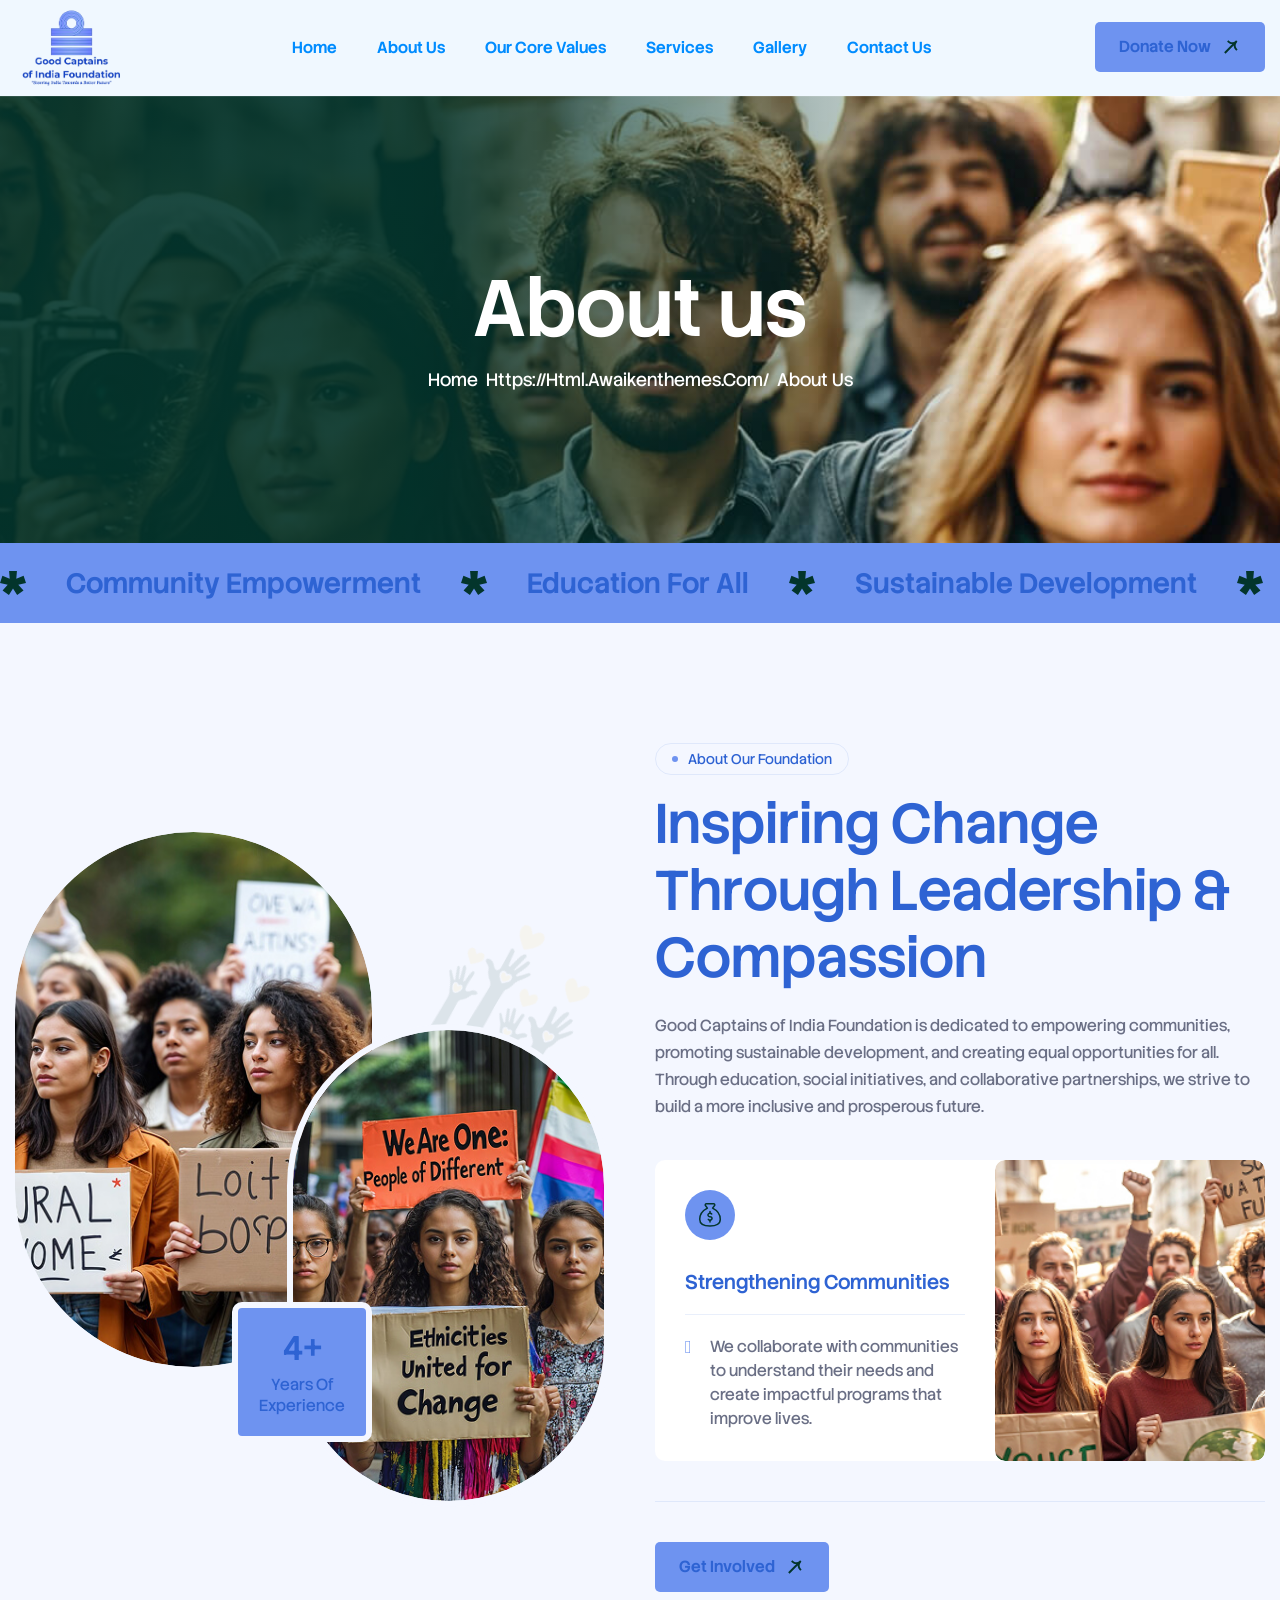
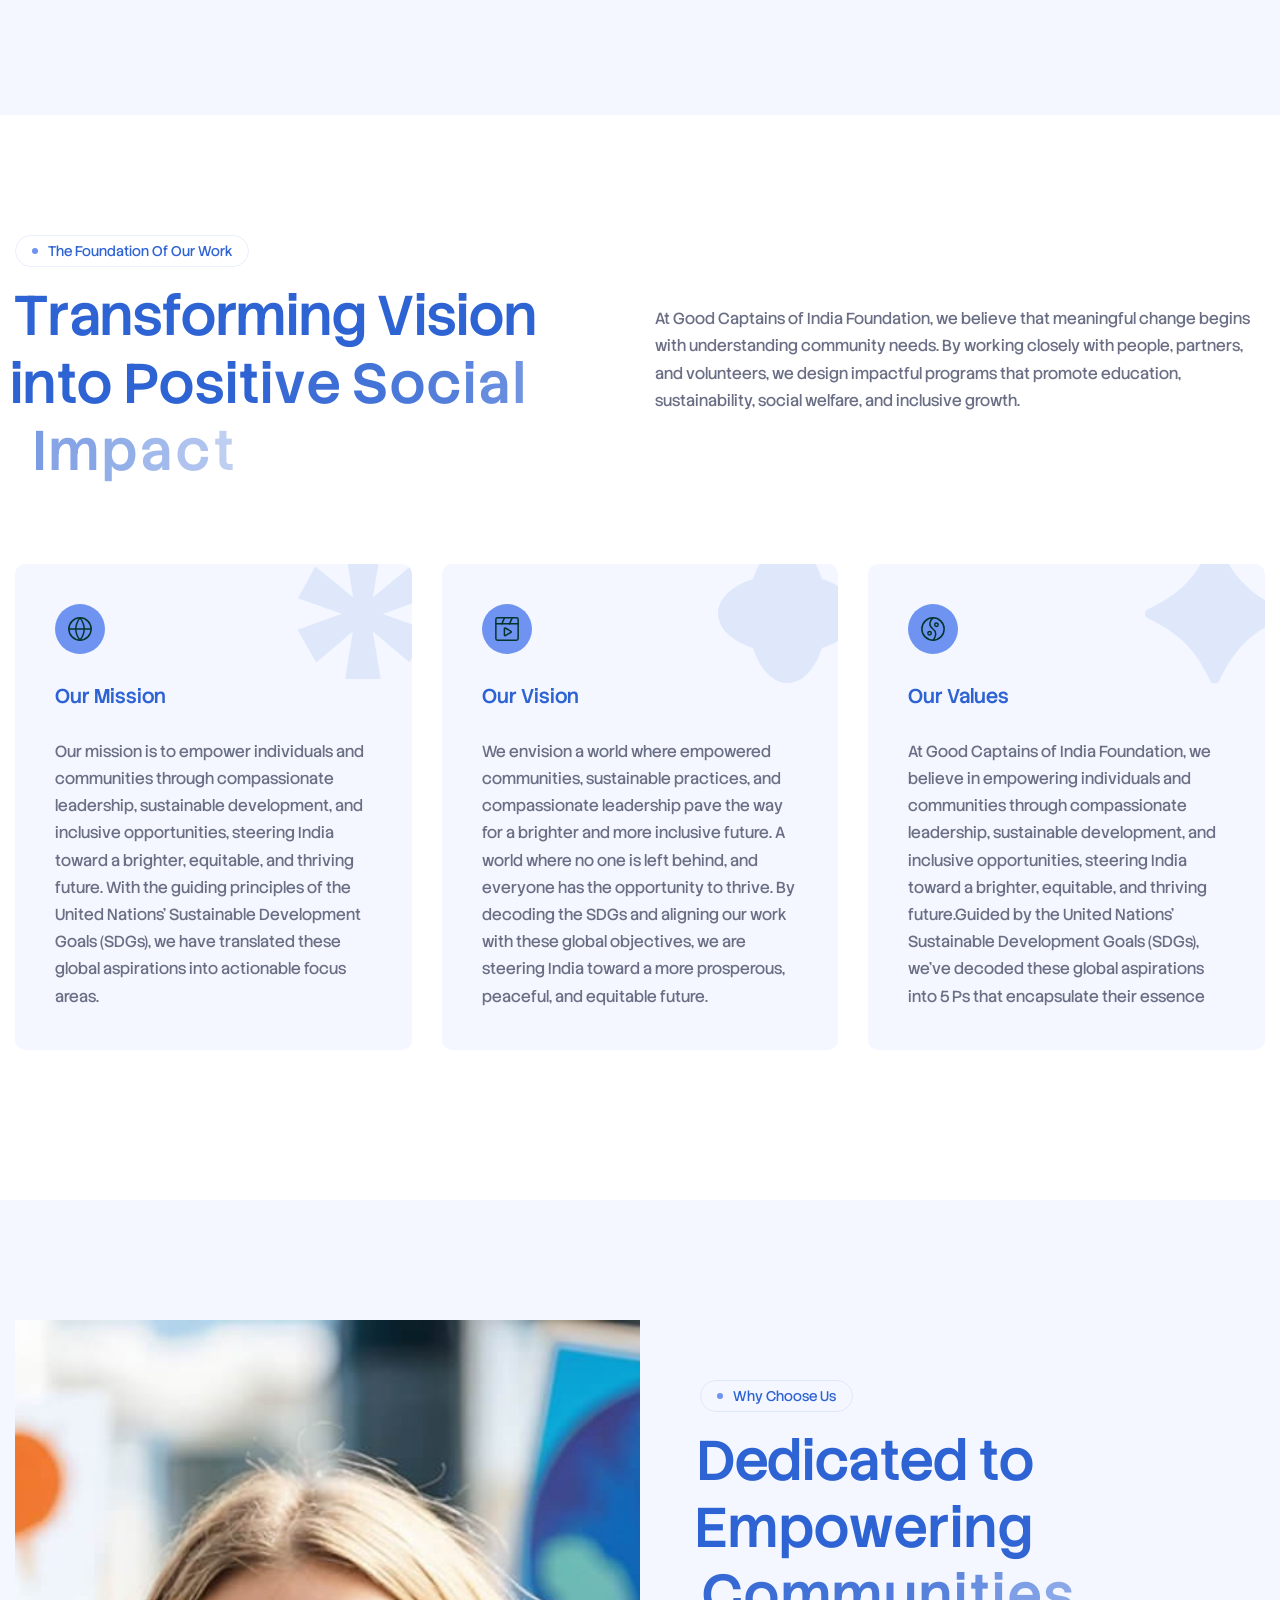
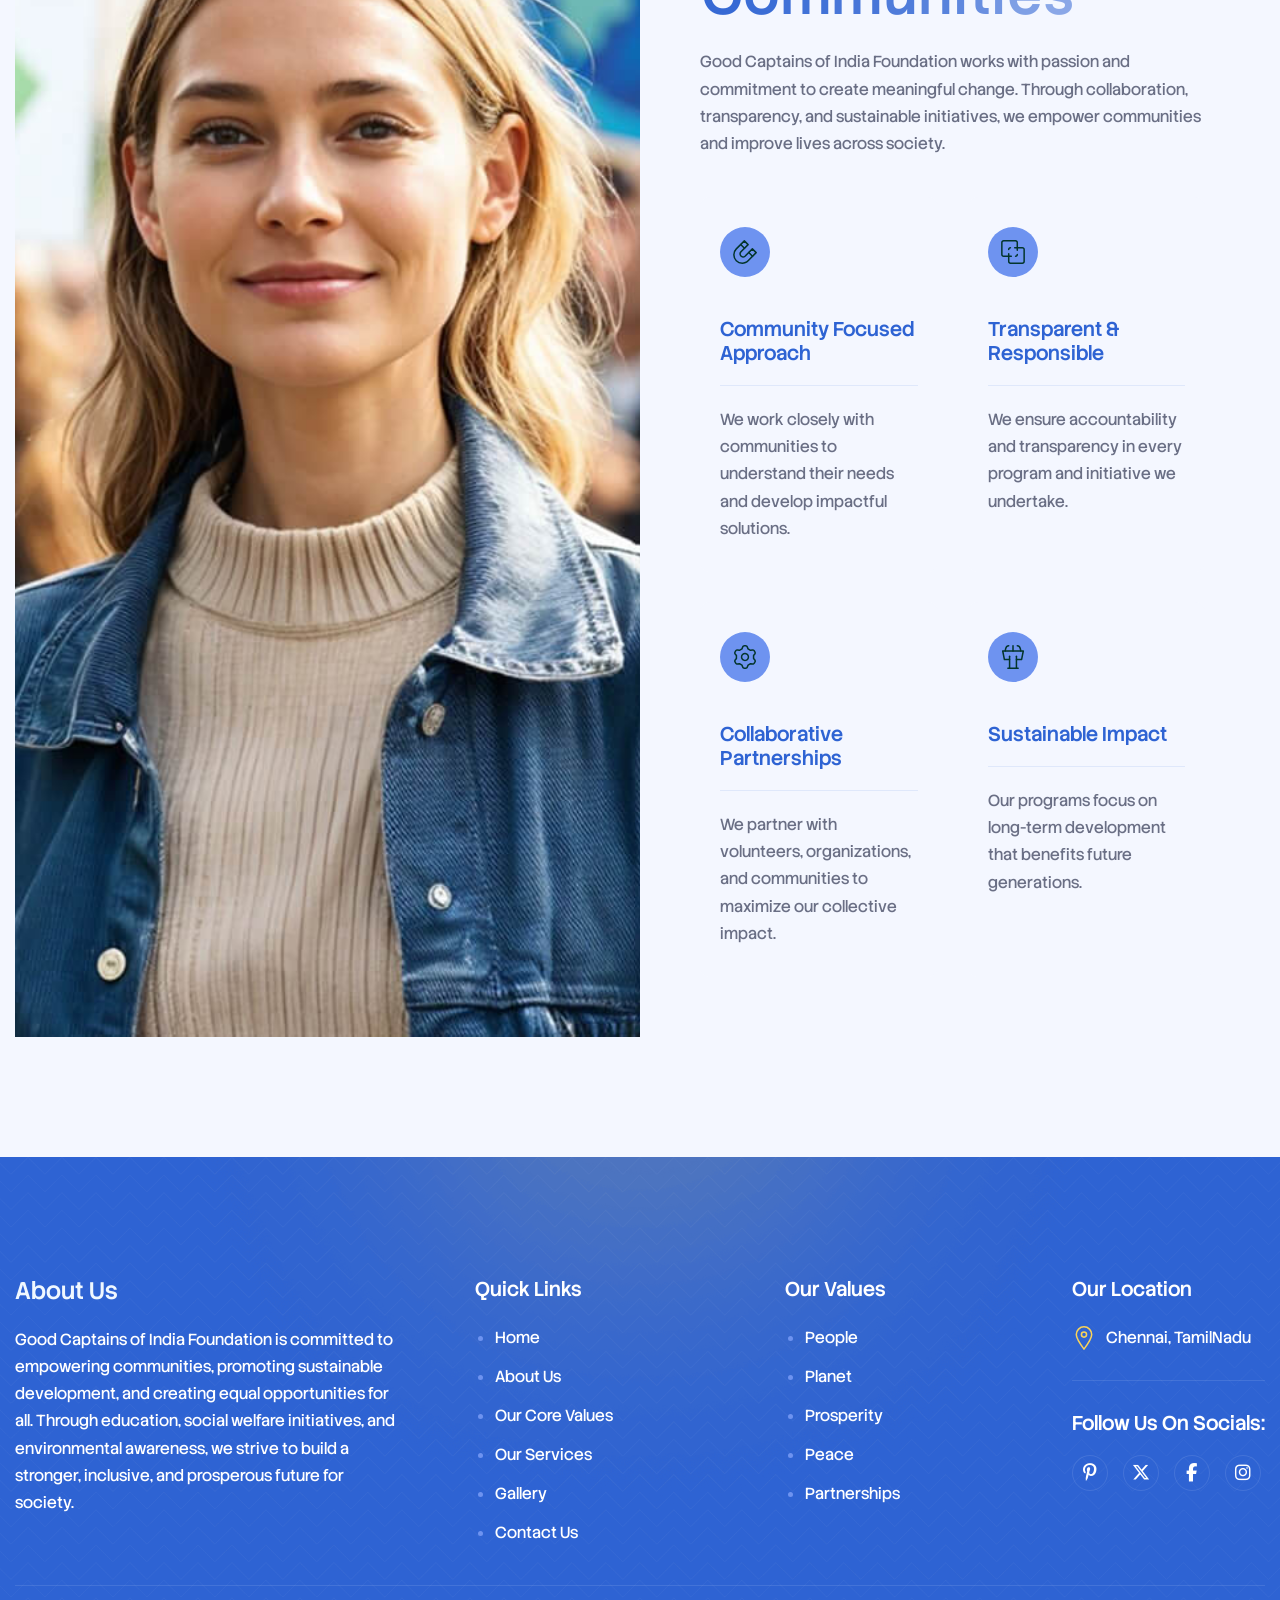
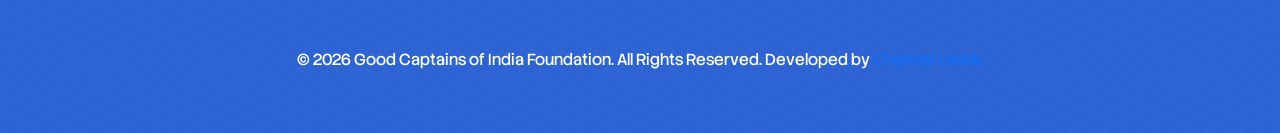
==== about.html @ 4f05fc90 "first commit" ====
<!DOCTYPE html>
<html lang="zxx">

<!-- Mirrored from html.awaikenthemes.com/aasha/about.html by HTTrack Website Copier/3.x [XR&CO'2014], Mon, 23 Mar 2026 10:50:42 GMT -->
<head>
	<!-- Meta -->
	<meta charset="utf-8">
	<meta http-equiv="X-UA-Compatible" content="IE=edge">
	<meta name="viewport" content="width=device-width, initial-scale=1.0, maximum-scale=1">
	<meta name="description" content="">
	<meta name="keywords" content="">
	<meta name="author" content="Awaiken">
	<!-- Page Title -->
    <title>Good Captains of India Foundation</title>
	<!-- Favicon Icon -->
	<!-- <link rel="shortcut icon" type="image/x-icon" href="images/favicon.png"> -->
    <!-- Google Fonts Css-->
    <link rel="preconnect" href="https://fonts.googleapis.com/">
    <link rel="preconnect" href="https://fonts.gstatic.com/" crossorigin>
    <link href="https://fonts.googleapis.com/css2?family=Stack+Sans+Headline:wght@200..700&amp;display=swap" rel="stylesheet">
	<!-- Bootstrap Css -->
	<link href="css/bootstrap.min.css" rel="stylesheet" media="screen">
	<!-- SlickNav Css -->
	<link href="css/slicknav.min.css" rel="stylesheet">
	<!-- Swiper Css -->
	<link rel="stylesheet" href="css/swiper-bundle.min.css">
	<!-- Font Awesome Icon Css-->
	<link href="css/all.min.css" rel="stylesheet" media="screen">
	<!-- Animated Css -->
	<link href="css/animate.css" rel="stylesheet">
    <!-- Magnific Popup Core Css File -->
	<link rel="stylesheet" href="css/magnific-popup.css">
	<!-- Mouse Cursor Css File -->
	<link rel="stylesheet" href="css/mousecursor.css">
	<!-- Main Custom Css -->
	<link href="css/custom.css" rel="stylesheet" media="screen">
<link rel="stylesheet" href="https://cdnjs.cloudflare.com/ajax/libs/font-awesome/6.5.2/css/all.min.css">

</head>
<body>

    <!-- Preloader Start -->
	<!-- <div class="preloader">
		<div class="loading-container">
			<div class="loading"></div>
			<div id="loading-icon"><img src="images/loader.svg" alt=""></div>
		</div>
	</div> -->
	<!-- Preloader End -->

   <header class="main-header">
		<div class="header-sticky">
			<nav class="navbar navbar-expand-lg" style="background-color: aliceblue;">
				<div class="container">
					<!-- Logo Start -->
					<a class="navbar-brand" href="index.html">
						<img src="images/1.png" style="height: 80px;" alt="Logo">
					</a>
					<!-- Logo End -->

                    <!-- Main Menu Start -->
                    <div class="collapse navbar-collapse main-menu">
                        <div class="nav-menu-wrapper">
                            <ul class="navbar-nav mr-auto" id="menu">
                                <li class="nav-item "><a class="nav-link" href="index.html">Home</a>
                                    
                                </li>
                                <li class="nav-item"><a class="nav-link" href="about.html">About Us</a>
                                <li class="nav-item"><a class="nav-link" href="values.html">Our Core Values</a></li>
                                <li class="nav-item"><a class="nav-link" href="services.html">Services</a></li>
                                <li class="nav-item "><a class="nav-link" href="image-gallery.html">Gallery</a>
                                   
                                </li>
                                <li class="nav-item"><a class="nav-link" href="contact.html">Contact Us</a></li>
                            </ul>
                        </div>
                        
                        <!-- Header Btn Start -->
                        <div class="header-btn">
                            <a href="contact.html" class="btn-default btn-highlighted">Donate Now</a>
                        </div>
                        <!-- Header Btn End -->
                    </div>
					<!-- Main Menu End -->
					<div class="navbar-toggle"></div>
				</div>
			</nav>
			<div class="responsive-menu"></div>
		</div>
	</header>

    <!-- Page Header Section Start -->
    <div class="page-header dark-section parallaxie">
        <div class="container">
            <div class="row">
                <div class="col-lg-12">
                    <!-- Page Header Box Start -->
                    <div class="page-header-box">
                        <h1 class="text-anime-style-3" data-cursor="-opaque">About us</h1>
                        <nav class="wow fadeInUp">
                            <ol class="breadcrumb">
                                <li class="breadcrumb-item"><a href="index-2.html">home</a></li>
                                <li class="breadcrumb-item active" aria-current="page">About Us</li>
                            </ol>
                        </nav>
                    </div>
                    <!-- Page Header Box End -->
                </div>
            </div>
        </div>
    </div>
    <!-- Page Header Section End -->

    <!-- Scrolling Ticker Section Start -->
    <div class="our-scrolling-ticker">
        <!-- Scrolling Ticker Box Start -->
        <div class="scrolling-ticker-box">
            <!-- Scrolling Content Start -->
            <div class="scrolling-content">
    <span><img src="images/icon-asterisk.svg" alt="">Community Empowerment</span>
    <span><img src="images/icon-asterisk.svg" alt="">Education for All</span>
    <span><img src="images/icon-asterisk.svg" alt="">Sustainable Development</span>
    <span><img src="images/icon-asterisk.svg" alt="">Environmental Protection</span>
    <span><img src="images/icon-asterisk.svg" alt="">Youth Leadership</span>
    <span><img src="images/icon-asterisk.svg" alt="">Social Welfare</span>
    <span><img src="images/icon-asterisk.svg" alt="">Volunteer Engagement</span>
    <span><img src="images/icon-asterisk.svg" alt="">Building Strong Communities</span>
</div>
            <!-- Scrolling Content End -->

            <!-- Scrolling Content Start -->
             <div class="scrolling-content">
    <span><img src="images/icon-asterisk.svg" alt="">People First</span>
    <span><img src="images/icon-asterisk.svg" alt="">Protecting the Planet</span>
    <span><img src="images/icon-asterisk.svg" alt="">Promoting Prosperity</span>
    <span><img src="images/icon-asterisk.svg" alt="">Peaceful Communities</span>
    <span><img src="images/icon-asterisk.svg" alt="">Global Partnerships</span>
    <span><img src="images/icon-asterisk.svg" alt="">Inclusive Growth</span>
    <span><img src="images/icon-asterisk.svg" alt="">Sustainable Future</span>
    <span><img src="images/icon-asterisk.svg" alt="">Community Development</span>
</div>
            <!-- Scrolling Content End -->
        </div>
        <!-- Scrolling Ticker Box End -->
    </div>
    <!-- Scrolling Ticker Section End -->

    <!-- About US Section Start -->
    <div class="about-us">
        <div class="container">
            <div class="row align-items-center">
                <div class="col-xl-6">
                    <!-- About Us Image Box Start -->
                    <div class="about-us-image-box wow fadeInUp">
                        <!-- About Us Image Box 1 Start -->
                        <div class="about-us-image-box-1">
                            <!-- About Us Image Start -->
                            <div class="about-us-image">
                                <figure class="image-anime">
                                    <img src="images/about-us-image-1.jpg" alt="">
                                </figure>
                            </div>
                            <!-- About Us Image End -->

                            <!-- About Us Counter Box Start -->
                            <div class="about-us-counter-box">
                                <h2><span class="counter">25</span>+</h2>
                                <p>Years Of Experience</p>
                            </div>
                            <!-- About Us Counter Box End -->
                        </div>
                        <!-- About Us Image Box 1 End -->

                        <!-- About Us Image Box 2 Start -->
                        <div class="about-us-image-box-2">
                            <!-- About Us Image Start -->
                            <div class="about-us-image">
                                <figure class="image-anime">
                                    <img src="images/about-us-image-2.jpg" alt="">
                                </figure>
                            </div>
                            <!-- About Us Image End -->
                        </div>
                        <!-- About Us Image Box 2 End -->
                    </div>
                    <!-- About Us Image Box End -->
                </div>

             <div class="col-xl-6">
    <!-- About Us Content Start -->
    <div class="about-us-content">

        <!-- Section Title Start -->
        <div class="section-title">
            <span class="section-sub-title wow fadeInUp">About Our Foundation</span>

            <h2 class="text-anime-style-3" data-cursor="-opaque">
                Inspiring Change Through Leadership & Compassion
            </h2>

            <p class="wow fadeInUp" data-wow-delay="0.2s">
                Good Captains of India Foundation is dedicated to empowering communities,
                promoting sustainable development, and creating equal opportunities for all.
                Through education, social initiatives, and collaborative partnerships,
                we strive to build a more inclusive and prosperous future.
            </p>
        </div>
        <!-- Section Title End -->


        <!-- About Us Body Start -->
        <div class="about-us-body wow fadeInUp" data-wow-delay="0.4s">

            <!-- About Body Item Start -->
            <div class="about-body-item">
                <div class="icon-box">
                    <img src="images/icon-about-us-item-1.svg" alt="">
                </div>

                <div class="about-body-item-content">
                    <h3>Strengthening Communities</h3>
                    <ul>
                        <li>We collaborate with communities to understand their needs and create impactful programs that improve lives.</li>
                    </ul>
                </div>
            </div>
            <!-- About Body Item End -->


            <!-- About Body Image Start -->
            <div class="about-body-image">
                <figure class="image-anime">
                    <img src="images/about-us-body-image.jpg" alt="">
                </figure>
            </div>
            <!-- About Body Image End -->

        </div>
        <!-- About Us Body End -->


        <!-- About Us Footer Start -->
        <div class="about-us-footer wow fadeInUp" data-wow-delay="0.6s">

            <!-- About Us Button Start -->
            <div class="about-us-btn">
                <a href="contact.html" class="btn-default">Get Involved</a>
            </div>
            <!-- About Us Button End -->

        </div>
        <!-- About Us Footer End -->

    </div>
    <!-- About Us Content End -->
</div>
            </div>
        </div>
    </div>
    <!-- About US Section End -->

    <!-- Our Approach Section Start -->
    <div class="our-approach">
        <div class="container">
         <div class="row section-row align-items-center">

    <div class="col-xl-6">
        <!-- Section Title Start -->
        <div class="section-title">
            <span class="section-sub-title wow fadeInUp">The Foundation of Our Work</span>

            <h2 class="text-anime-style-3" data-cursor="-opaque">
                Transforming Vision into Positive Social Impact
            </h2>
        </div>
        <!-- Section Title End -->
    </div>

    <div class="col-xl-6">
        <!-- Section Content Btn Start -->
        <div class="section-content-btn">

            <!-- Section Title Content Start -->
            <div class="section-title-content wow fadeInUp" data-wow-delay="0.2s">
                <p>
                    At Good Captains of India Foundation, we believe that meaningful change
                    begins with understanding community needs. By working closely with
                    people, partners, and volunteers, we design impactful programs that
                    promote education, sustainability, social welfare, and inclusive growth.
                </p>
            </div>
            <!-- Section Title Content End -->

        </div>
        <!-- Section Content Btn End -->
    </div>

</div>

            <div class="row">
                <div class="col-xl-4 col-md-6">
                    <!-- Our Approach Item Start -->
                    <div class="approach-item box-1 wow fadeInUp">
                        <div class="approach-item-header">
                            <div class="icon-box">
                                <img src="images/icon-our-approach-1.svg" alt="">
                            </div>
                            <div class="approach-item-title">
                                <h3>Our Mission</h3>
                            </div>
                        </div>
                        <div class="approach-item-content">
                            <p>Our mission is to empower individuals and communities through compassionate 
                                leadership, sustainable development, and inclusive opportunities, steering
                                 India toward a brighter, equitable, and thriving future. With the guiding 
                                 principles of the United Nations' Sustainable Development Goals (SDGs),
                                 we have translated these global aspirations into 
                                actionable focus areas. </p>
                            <!-- <ul>
                                <li>To empower communities by addressing real social challenges.</li>
                            </ul> -->
                        </div>
                    </div>
                    <!-- Our Approach Item End -->
                </div>

                <div class="col-xl-4 col-md-6">
                    <!-- Our Approach Item Start -->
                    <div class="approach-item box-2 wow fadeInUp" data-wow-delay="0.2s">
                        <div class="approach-item-header">
                            <div class="icon-box">
                                <img src="images/icon-our-approach-2.svg" alt="">
                            </div>
                            <div class="approach-item-title">
                                <h3>Our Vision</h3>
                            </div>
                        </div>
                        <div class="approach-item-content">
                            <p>We envision a world where empowered communities, sustainable practices, and compassionate
                                 leadership pave the way for a brighter and more inclusive future. A world where no one is left behind, and everyone has the opportunity to thrive. By decoding the SDGs and aligning our work with these
                                 global objectives, we are steering India toward a more prosperous, peaceful, and equitable future.</p>
                            <!-- <ul>
                                <li>A world where empowered communities thrive with opportunitie.</li>
                            </ul> -->
                        </div>
                    </div>
                    <!-- Our Approach Item End -->
                </div>

                <div class="col-xl-4 col-md-6">
                    <!-- Our Approach Item Start -->
                    <div class="approach-item box-3 wow fadeInUp" data-wow-delay="0.4s">
                        <div class="approach-item-header">
                            <div class="icon-box">
                                <img src="images/icon-our-approach-3.svg" alt="">
                            </div>
                            <div class="approach-item-title">
                                <h3>Our Values</h3>
                            </div>
                        </div>
                        <div class="approach-item-content">
                            <p>At Good Captains of India Foundation, we believe in empowering individuals and communities through 
                                compassionate leadership, sustainable development, and inclusive opportunities, steering India toward a brighter, equitable, and thriving future.Guided by the United Nations’ Sustainable Development Goals (SDGs), 
                                we’ve decoded these global aspirations into 5 Ps that encapsulate their essence</p>
                            <!-- <ul>
                                <li>Guiding every action we take to create meaningful & lasting social impact.</li>
                            </ul> -->
                        </div>
                    </div>
                    <!-- Our Approach Item End -->
                </div>

           
            </div>
        </div>
    </div>
    <!-- Our Approach Section End -->

  

    
 <!-- Why Choose Us Section Start -->
<div class="how-we-work">
  <div class="container-fluid">
    <div class="row no-gutters">

        <div class="col-xl-6">
            <!-- Why Choose Us Image Start -->
            <div class="our-causes-image">
                <figure class="image-anime">
                    <img src="images/our-causes-image.jpg" alt="Why Choose Us">
                </figure>
            </div>
            <!-- Why Choose Us Image End -->
        </div>

        <div class="col-xl-6">
            <!-- Why Choose Us Content Start -->
            <div class="our-causes-content">

                <!-- Section Title Start -->
                <div class="section-title">
                    <span class="section-sub-title wow fadeInUp">Why Choose Us</span>

                    <h2 class="text-anime-style-3" data-cursor="-opaque">
                        Dedicated to Empowering Communities
                    </h2>

                    <p class="wow fadeInUp" data-wow-delay="0.2s">
                        Good Captains of India Foundation works with passion and commitment
                        to create meaningful change. Through collaboration, transparency,
                        and sustainable initiatives, we empower communities and improve
                        lives across society.
                    </p>
                </div>
                <!-- Section Title End -->


                <!-- Why Choose Us Item List Start -->
                <div class="causes-item-list">

                    <!-- Item 1 -->
                    <div class="causes-item wow fadeInUp">
                        <div class="icon-box">
                            <img src="images/icon-our-causes-item-1.svg" alt="">
                        </div>
                        <div class="causes-item-content">
                            <h3>Community Focused Approach</h3>
                            <p>We work closely with communities to understand their needs and develop impactful solutions.</p>
                        </div>
                    </div>

                    <!-- Item 2 -->
                    <div class="causes-item wow fadeInUp" data-wow-delay="0.2s">
                        <div class="icon-box">
                            <img src="images/icon-our-causes-item-2.svg" alt="">
                        </div>
                        <div class="causes-item-content">
                            <h3>Transparent & Responsible</h3>
                            <p>We ensure accountability and transparency in every program and initiative we undertake.</p>
                        </div>
                    </div>

                    <!-- Item 3 -->
                    <div class="causes-item wow fadeInUp" data-wow-delay="0.4s">
                        <div class="icon-box">
                            <img src="images/icon-our-causes-item-3.svg" alt="">
                        </div>
                        <div class="causes-item-content">
                            <h3>Collaborative Partnerships</h3>
                            <p>We partner with volunteers, organizations, and communities to maximize our collective impact.</p>
                        </div>
                    </div>

                    <!-- Item 4 -->
                    <div class="causes-item wow fadeInUp" data-wow-delay="0.6s">
                        <div class="icon-box">
                            <img src="images/icon-our-causes-item-4.svg" alt="">
                        </div>
                        <div class="causes-item-content">
                            <h3>Sustainable Impact</h3>
                            <p>Our programs focus on long-term development that benefits future generations.</p>
                        </div>
                    </div>

                </div>
                <!-- Why Choose Us Item List End -->

            </div>
            <!-- Why Choose Us Content End -->
        </div>

    </div>
</div>
</div>
<!-- Why Choose Us Section End -->

 
 

 
  

     <!-- Main Footer Start -->
    <footer class="main-footer dark-section">
        <div class="container">
            <div class="row">
                <div class="col-xl-4">
                    <!-- About Footer Start -->
                    <div class="about-footer">
                        <div class="footer-logo">
                            <!-- <img src="images/logo1.png" style="height: 100px;"
                            alt=""> --> 
                          <h4 style="color: aliceblue;">About Us</h4>
                        </div>
                       <div class="about-footer-content">
<p>
Good Captains of India Foundation is committed to empowering communities, 
promoting sustainable development, and creating equal opportunities for all. 
Through education, social welfare initiatives, and environmental awareness, 
we strive to build a stronger, inclusive, and prosperous future for society.
</p>
</div>
                    </div>
                    <!-- About Footer End -->
                </div>

                <div class="col-xl-8">
                    <!-- Footer Links Box Start -->
                    <div class="footer-links-box">
                        <!-- Footer Links Start -->
                        <div class="footer-links">
                            <h2>Quick Links</h2>
                            <ul>
                                <li><a href="index.html">Home</a></li>
                                <li><a href="about.html">About Us</a></li>
                                <li><a href="values.html">Our Core Values</a></li>
                                <li><a href="services.html">Our Services</a></li>
                                <li><a href="image-gallery.html">Gallery</a></li>
                                <li><a href="contact.html">Contact Us</a></li>
                            </ul>
                        </div>
                        <!-- Footer Links End -->

                        <!-- Footer Links Start -->
                        <div class="footer-links">
                            <h2>Our Values</h2>
                            <ul>
                                <li><a href="values.html">People</a></li>
                                <li><a href="values.html">Planet</a></li>
                                <li><a href="values.html">Prosperity</a></li>
                                <li><a href="values.html">Peace</a></li>
                                <li><a href="values.html">Partnerships</a></li>
                            </ul>
                        </div>
                        <!-- Footer Links End -->

                        <!-- Footer Links Start -->
                        <div class="footer-links footer-location-info">
                            <h2>Our Location</h2>
                            <ul>
                                <li><img src="images/icon-location-accent.svg" alt="">
                                   Chennai, TamilNadu</li>
                            </ul>

                            <!-- Footer Social Link Start -->
                            <div class="footer-social-links">
                                <h3>Follow Us On Socials:</h3>
                                <ul>
                                    <li><a href="#"><i class="fa-brands fa-pinterest-p"></i></a></li>
                                    <li><a href="#"><i class="fa-brands fa-x-twitter"></i></a></li>
                                    <li><a href="#"><i class="fa-brands fa-facebook-f"></i></a></li>
                                    <li><a href="#"><i class="fa-brands fa-instagram"></i></a></li>
                                </ul>
                            </div>
                            <!-- Footer Social Link End -->
                        </div>
                        <!-- Footer Links End -->                                                                  
                    </div>
                    <!-- Footer Links Box End -->
                </div>

                <!-- <div class="col-lg-12"> -->
                    <!-- Footer Body Start -->
                    <!-- <div class="footer-body"> -->
                        <!-- Footer Newsletter Form Start -->
                        <!-- <div class="footer-newsletter-form">
                            <form id="newslettersForm" action="#" method="post">
                                <div class="form-group">
                                    <input type="email" name="mail" class="form-control" id="email" placeholder="Enter Email Address *" required>
                                    <button type="submit" class="btn-default btn-highlighted">Subscribe</button>
                                </div>
                            </form>
                        </div> -->
                        <!-- Footer Newsletter Form End -->

                        <!-- Footer Contact Items List Start -->
                        <!-- <div class="footer-contact-items-list">                           
                            <div class="footer-contact-item">
                                <div class="icon-box">
                                    <img src="images/icon-mail-primary.svg" alt="">
                                </div>
                                <div class="footer-contact-item-content">
                                    <h3>Email Address</h3>
                                    <p><a href="mailto:info@domainname.com">
                                        info@domainname.com</a></p>
                                </div>
                            </div>
                           
                            <div class="footer-contact-item">
                                <div class="icon-box">
                                    <img src="images/icon-phone-primary.svg" alt="">
                                </div>
                                <div class="footer-contact-item-content">
                                    <h3>Phone Number</h3>
                                    <p><a href="tel:123456789">+(123) 456-789</a></p>
                                </div>
                            </div>
                        </div> -->
                        <!-- Footer Contact Items List End -->
                    <!-- </div>
                
                </div> -->

                <div class="col-lg-12">
                    <!-- Footer Copyright Text Start -->
                  <div class="footer-copyright-text">
    <p>
        © <span id="year"></span> Good Captains of India Foundation. 
        All Rights Reserved. Developed by 
        <a href="https://chennaileads.com" target="_blank">Chennai Leads</a>
    </p>
</div>
<script>
document.getElementById("year").textContent = new Date().getFullYear();
</script>
                    <!-- Footer Copyright Text End -->
                </div>
            </div>
        </div>
    </footer>
    <!-- Main Footer End -->

    <!-- Jquery Library File -->
    <script src="js/jquery-3.7.1.min.js"></script>
    <!-- Bootstrap js file -->
    <script src="js/bootstrap.min.js"></script>
    <!-- Validator js file -->
    <script src="js/validator.min.js"></script>
    <!-- SlickNav js file -->
    <script src="js/jquery.slicknav.js"></script>
    <!-- Swiper js file -->
    <script src="js/swiper-bundle.min.js"></script>
    <!-- Counter js file -->
    <script src="js/jquery.waypoints.min.js"></script>
    <script src="js/jquery.counterup.min.js"></script>
    <!-- Magnific js file -->
    <script src="js/jquery.magnific-popup.min.js"></script>
    <!-- SmoothScroll -->
    <script src="js/SmoothScroll.js"></script>
    <!-- Parallax js -->
    <script src="js/parallaxie.js"></script>
    <!-- MagicCursor js file -->
    <script src="js/gsap.min.js"></script>
    <script src="js/magiccursor.js"></script>
    <!-- Text Effect js file -->
    <script src="js/SplitText.min.js"></script>
    <script src="js/ScrollTrigger.min.js"></script>
    <!-- YTPlayer js File -->
    <script src="js/jquery.mb.YTPlayer.min.js"></script>
    <!-- Wow js file -->
    <script src="js/wow.min.js"></script>
    <!-- Main Custom js file -->
    <script src="js/function.js"></script>
</body>

<!-- Mirrored from html.awaikenthemes.com/aasha/about.html by HTTrack Website Copier/3.x [XR&CO'2014], Mon, 23 Mar 2026 10:50:43 GMT -->
</html>
---- css/mousecursor.css ----
/*! normalize.css v7.0.0 | MIT License | github.com/necolas/normalize.css */
.cb-cursor {
	position: fixed;
	top: 0;
	left: 0;
	z-index: 150;
	contain: layout style size;
	pointer-events: none;
	will-change: transform;
	-webkit-transition: opacity 0.3s, color 0.4s;
	-o-transition: opacity 0.3s, color 0.4s;
	-moz-transition: opacity 0.3s, color 0.4s;
	transition: opacity 0.3s, color 0.4s;
}

.cb-cursor:before {
	content: "";
	position: absolute;
	top: -24px;
	left: -24px;
	display: block;
	width: 48px;
	height: 48px;
	-webkit-transform: scale(0);
	-moz-transform: scale(0);
	-ms-transform: scale(0);
	-o-transform: scale(0);
	transform: scale(0);
	-webkit-border-radius: 50%;
	-moz-border-radius: 50%;
	border-radius: 50%;
	-webkit-transition: opacity 0.1s, -webkit-transform 0.3s ease-in-out;
	transition: opacity 0.1s, -webkit-transform 0.3s ease-in-out;
	-o-transition: opacity 0.1s, -o-transform 0.3s ease-in-out;
	-moz-transition: transform 0.3s ease-in-out, opacity 0.1s, -moz-transform 0.3s ease-in-out;
	transition: transform 0.3s ease-in-out, opacity 0.1s;
	transition: transform 0.3s ease-in-out, opacity 0.1s, -webkit-transform 0.3s ease-in-out, -moz-transform 0.3s ease-in-out, -o-transform 0.3s ease-in-out;
}

.cb-cursor-text {
	position: absolute;
	top: -18px;
	left: -18px;
	width: 36px;
	height: 36px;
	display: -webkit-box;
	display: -webkit-flex;
	display: -moz-box;
	display: -ms-flexbox;
	display: flex;
	-webkit-box-align: center;
	-webkit-align-items: center;
	-moz-box-align: center;
	-ms-flex-align: center;
	align-items: center;
	-webkit-box-pack: center;
	-webkit-justify-content: center;
	-moz-box-pack: center;
	-ms-flex-pack: center;
	justify-content: center;
	-webkit-transform: scale(0) rotate(10deg);
	-moz-transform: scale(0) rotate(10deg);
	-ms-transform: scale(0) rotate(10deg);
	-o-transform: scale(0) rotate(10deg);
	transform: scale(0) rotate(10deg);
	opacity: 0;
	color: white;
	font-size: 16px;
	line-height: 20px;
	text-align: center;
	letter-spacing: -0.01em;
	-webkit-transition: opacity 0.4s, -webkit-transform 0.3s;
	transition: opacity 0.4s, -webkit-transform 0.3s;
	-o-transition: opacity 0.4s, -o-transform 0.3s;
	-moz-transition: opacity 0.4s, transform 0.3s, -moz-transform 0.3s;
	transition: opacity 0.4s, transform 0.3s;
	transition: opacity 0.4s, transform 0.3s, -webkit-transform 0.3s, -moz-transform 0.3s, -o-transform 0.3s;
}

@supports (mix-blend-mode: exclusion) {
	.cb-cursor.-exclusion, .cb-cursor.-opaque {
		mix-blend-mode: exclusion;
	}
}

@supports (mix-blend-mode: exclusion) {
	.cb-cursor.-exclusion:before, .cb-cursor.-opaque:before {
		background: white;
	}
}

.cb-cursor.-normal, .cb-cursor.-text {
	mix-blend-mode: normal;
}

.cb-cursor.-normal:before, .cb-cursor.-text:before {
	background: currentColor;
}

.cb-cursor.-inverse {
	color: white;
}

.cb-cursor.-visible:before {
	-webkit-transform: scale(0.2);
	-moz-transform: scale(0.2);
	-ms-transform: scale(0.2);
	-o-transform: scale(0.2);
	transform: scale(0.2);
}

.cb-cursor.-visible.-active:before {
	-webkit-transform: scale(0.23);
	-moz-transform: scale(0.23);
	-ms-transform: scale(0.23);
	-o-transform: scale(0.23);
	transform: scale(0.23);
	-webkit-transition-duration: 0.2s;
	-moz-transition-duration: 0.2s;
	-o-transition-duration: 0.2s;
	transition-duration: 0.2s;
}

.cb-cursor.-pointer:before {
	-webkit-transform: scale(0);
	-moz-transform: scale(0);
	-ms-transform: scale(0);
	-o-transform: scale(0);
	transform: scale(0);
}

.cb-cursor.-text:before {
	background: #000;
	opacity: 0.80;
	backdrop-filter: blur(10);
	-webkit-transform: scale(1.7);
	-moz-transform: scale(1.7);
	-ms-transform: scale(1.7);
	-o-transform: scale(1.7);
	transform: scale(1.7);
}

.cb-cursor.-text .cb-cursor-text {
	opacity: 1;
	-webkit-transform: scale(1);
	-moz-transform: scale(1);
	-ms-transform: scale(1);
	-o-transform: scale(1);
	transform: scale(1);
}

.cb-cursor.-text.-active:before {
	-webkit-transform: scale(1.6);
	-moz-transform: scale(1.6);
	-ms-transform: scale(1.6);
	-o-transform: scale(1.6);
	transform: scale(1.6);
	-webkit-transition-duration: 0.2s;
	-moz-transition-duration: 0.2s;
	-o-transition-duration: 0.2s;
	transition-duration: 0.2s;
}

.cb-cursor.-opaque:before {
	-webkit-transform: scale(1.32);
	-moz-transform: scale(1.32);
	-ms-transform: scale(1.32);
	-o-transform: scale(1.32);
	transform: scale(1.32);
}

.cb-cursor.-opaque.-active:before {
	-webkit-transform: scale(1.2);
	-moz-transform: scale(1.2);
	-ms-transform: scale(1.2);
	-o-transform: scale(1.2);
	transform: scale(1.2);
}

.cb-cursor.-lg:before {
	-webkit-transform: scale(2);
	-moz-transform: scale(2);
	-ms-transform: scale(2);
	-o-transform: scale(2);
	transform: scale(2);
}

.cb-cursor.-hidden:before {
	-webkit-transform: scale(0);
	-moz-transform: scale(0);
	-ms-transform: scale(0);
	-o-transform: scale(0);
	transform: scale(0);
}

.-color-red {
	color: red;
}

.-color-green {
	color: #51c67d;
}

.cb-demo {
	background: #fff;
}

.cb-demo-content {
	display: -webkit-box;
	display: -webkit-flex;
	display: -moz-box;
	display: -ms-flexbox;
	display: flex;
	-webkit-box-align: center;
	-webkit-align-items: center;
	-moz-box-align: center;
	-ms-flex-align: center;
	align-items: center;
	-webkit-box-pack: center;
	-webkit-justify-content: center;
	-moz-box-pack: center;
	-ms-flex-pack: center;
	justify-content: center;
	height: 100vh;
}

.cb-demo-container {
	padding: 0 20px;
}

@media (min-width: 1600px) {
	.cb-demo-container {
		padding: 0 120px;
	}
}

.cb-demo-row {
	display: -webkit-box;
	display: -webkit-flex;
	display: -moz-box;
	display: -ms-flexbox;
	display: flex;
	-webkit-box-pack: center;
	-webkit-justify-content: center;
	-moz-box-pack: center;
	-ms-flex-pack: center;
	justify-content: center;
	text-align: center;
	margin: 30px 0;
}

@media (min-width: 1600px) {
	.cb-demo-row {
		margin: 60px 0;
	}
}

.cb-demo-item {
	position: relative;
	-webkit-box-flex: 1;
	-webkit-flex: 1;
	-moz-box-flex: 1;
	-ms-flex: 1;
	flex: 1;
	padding: 50px 30px;
	margin: 0 20px;
	color: #000;
}

@media (min-width: 1600px) {
	.cb-demo-item {
		padding: 90px 30px;
		margin: 0 30px;
	}
}

.cb-demo-item-title {
	position: relative;
	margin: 0 0 25px 0;
	font-size: 30px;
	font-weight: bold;
}

.cb-demo-item-text {
	position: relative;
	max-width: 70%;
	margin: 0 auto;
	color: rgba(0, 0, 0, 0.5);
	font-size: 16px;
	font-weight: 300;
	line-height: 150%;
}

.cb-demo-item:before {
	content: "";
	display: block;
	position: absolute;
	top: 0;
	left: 0;
	right: 0;
	bottom: 0;
	-webkit-border-radius: 30px;
	-moz-border-radius: 30px;
	border-radius: 30px;
	background: #f8f8f8;
	-webkit-transition: -webkit-box-shadow 0.2s;
	transition: -webkit-box-shadow 0.2s;
	-o-transition: box-shadow 0.2s;
	-moz-transition: box-shadow 0.2s, -moz-box-shadow 0.2s;
	transition: box-shadow 0.2s;
	transition: box-shadow 0.2s, -webkit-box-shadow 0.2s, -moz-box-shadow 0.2s;
}
---- css/custom.css ----
/* ----------------------------------------------------------------------------------------
* Author        : Awaiken
* Template Name : Aasha - Social Activism & NGO HTML Template
* File          : CSS File
* Version       : 1.0
* ---------------------------------------------------------------------------------------- */
/* INDEX
----------------------------------------------------------------------------------------
01. Global Variables
02. General css
03. Header css
04. Hero css
05. Our Scrolling Ticker css
06. About Us css
07. Our Services css
08. Why Choose Us css
09. Our Benefits css
10. Our Programs css
11. Our Causes css
12. How We Work css
13. What We Do css
14. Our Testimonials css
15. Our Volunteers css
16. Our Blog css
17. Footer css
18. About Us Page css
19. Services Page css
20. Service Single css
21. Blog Archive css
22. Blog Single css
23. Programs Page css
24. Program Single css
25. Team Page css
26. Team Single css
27. Testimonials Page css
28. Image Gallery css
29. Video Gallery css
30. Contact Us Page css
31. 404 Error Page css
32. Responsive css
33.	Home - Version 2 css
34. Home - Version 3 css
-------------------------------------------------------------------------------------- */

/************************************/
/*** 	 01. Global Variables	  ***/
/************************************/

:root{
	--primary-color				: #2E63D3;
	--secondary-color			: #FFFFFF;
	--bg-color					: #F4F7FF;
	--text-color				: #6A6F85;
	--accent-color				: #6E93F0;
	--white-color				: #FFFFFF;
	--divider-color				: #2E63D31A;
	--dark-divider-color		: #FFFFFF1A;
	--error-color				: rgb(230, 87, 87);
	--default-font				: "Stack Sans Headline", sans-serif;
}

/************************************/
/*** 	   02. General css		  ***/
/************************************/

html,
body{
	width: 100%;
	overflow-x: clip;
}

body{
	font-family: var(--default-font);
	font-size: 16px;
	font-weight: 400;
	line-height: 1em;
	color: var(--text-color);
	background: var(--bg-color);
}

::-webkit-scrollbar-track{
	background-color: var(--primary-color);
	border-left: 1px solid var(--primary-color);
}

::-webkit-scrollbar{
	width: 7px;
	background-color: var(--accent-color);
}

::-webkit-scrollbar-thumb{
	background: var(--accent-color);
}

::selection{
	color: var(--primary-color);
	background-color: var(--accent-color);
	filter: invert(1);
}

p{
	line-height: 1.7em;
	margin-bottom: 1.5em;
}

h1,
h2,
h3,
h4,
h5,
h6{
	font-weight: 500;
	line-height: 1.2em;
	color: var(--primary-color);
	margin :0;
}

figure{
	margin: 0;
}

img{
	max-width: 100%;
}

a{
	text-decoration: none;
}

a:hover{
	text-decoration: none;
	outline: 0;
}

a:focus{
	text-decoration: none;
	outline: 0;
}

.container{
	max-width: 1300px;
}

.container,
.container-fluid,
.container-lg,
.container-md,
.container-sm,
.container-xl,
.container-xxl{
    padding-right: 15px;
    padding-left: 15px;
}

.image-anime{
	position: relative;
	overflow: hidden;
}

.image-anime:after{
	content: "";
	position: absolute;
    width: 200%;
    height: 0%;
    left: 50%;
    top: 50%;
    background-color: rgba(255,255,255,.3);
    transform: translate(-50%,-50%) rotate(-45deg);
    z-index: 1;
}

.image-anime:hover:after{
    height: 250%;
    transition: all 600ms linear;
    background-color: transparent;
}

.reveal{
	position: relative;
    display: -webkit-inline-box;
    display: -ms-inline-flexbox;
    display: inline-flex;
    visibility: hidden;
    overflow: hidden;
}

.reveal img{
    height: 100%;
    width: 100%;
    -o-object-fit: cover;
    object-fit: cover;
    -webkit-transform-origin: left;
    transform-origin: left;
}

.row{
    margin-right: -15px;
    margin-left: -15px;
}

.row > *{
	padding-right: 15px;
	padding-left: 15px;
}

.row.no-gutters{
    margin-right: 0px;
    margin-left: 0px;
}

.row.no-gutters > *{
    padding-right: 0px;
    padding-left: 0px;
}

.btn-default{
	position: relative;
	display: inline-block;  
	font-size: 16px;
	font-weight: 600;
	line-height: 1em;
	text-transform: capitalize;
	color: var(--primary-color);
	background: var(--accent-color);
	border-radius: 5px;
	padding: 17px 54px 17px 24px;
	border: none;
	overflow: hidden;
	transition: all 0.4s ease-in-out;
	z-index: 1;
}

.btn-default:hover{
	color: var(--white-color);
}

.btn-default::before{
	content: '';
	position: absolute;
    top: 50%;
    right: 24px;
    width: 20px;
    height: 20px;
    background-image: url('../images/arrow-primary.svg');
    background-repeat: no-repeat;
    background-position: center center;
    background-size: cover;
    transform: translateY(-50%);
	transition: all 0.4s ease-in-out;
}

.btn-default:hover::before{
	transform: translateY(-50%) rotate(45deg);
	filter: brightness(0) invert(1);
}

.btn-default::after{ 
	content: '';
    position: absolute;
    top: 0;
    right: 0;
    bottom: 0;
    width: 0;
    height: 100%;
    background: var(--primary-color);
    transition: all 0.4s ease-in-out;
    z-index: -1;
}

.btn-default:hover::after{
	right: auto;
	left: 0;
    width: 100%;
}

.btn-default.btn-highlighted:hover{
	color: var(--primary-color);
}

.btn-default.btn-highlighted:hover:before{
	filter: none;
}

.btn-default.btn-highlighted::after{
	background: var(--secondary-color);
}

.readmore-btn{
	position: relative;
	display: inline-block;
	color: var(--primary-color);
	font-weight: 600;
	line-height: normal;
	text-transform: capitalize;
	padding-right: 30px;
}

.readmore-btn::before{
	content: '';
    position: absolute;
    top: 50%;
    right: 0;
	width: 20px;
	height: 20px;
	transform: translateY(-50%);
	background-image: url('../images/arrow-primary.svg');
	background-repeat: no-repeat;
	background-position: center center;
	background-size: cover;
    transition: all 0.4s ease-in-out;
}

.readmore-btn:hover::before{
	transform: translateY(-50%) rotate(45deg);
}

.cb-cursor:before{
	background: var(--accent-color);
}

.preloader{
	position: fixed;
	top: 0;
	left: 0;
	right: 0;
	bottom: 0;
	z-index: 1000;
	background: var(--primary-color);
	display: flex;
	align-items: center;
	justify-content: center;
}

.loading-container,
.loading{
	height: 100px;
	position: relative;
	width: 100px;
	border-radius: 100%;
}

.loading-container{
	margin: 40px auto;
}

.loading{
	border: 1px solid transparent;
	border-color: transparent var(--white-color) transparent var(--white-color);
	animation: rotate-loading 1.5s linear 0s infinite normal;
	transform-origin: 50% 50%;
}

.loading-container:hover .loading,
.loading-container .loading{
	transition: all 0.5s ease-in-out;
}

#loading-icon{
	position: absolute;
	top: 50%;
	left: 50%;
	max-width: 66px;
	transform: translate(-50%, -50%);
}

@keyframes rotate-loading{
	0%{
		transform: rotate(0deg);
	}
	100%{
		transform: rotate(360deg);
	}
}

.dark-section{
	background-color: var(--primary-color);
	background-image: url('../images/dark-section-bg-image.png');
	background-repeat: no-repeat;
	background-position: top center;
	background-size: cover;
}

.section-row{
	margin-bottom: 80px;
}

.section-row .section-title{
	margin-bottom: 0; 
}

.section-row .section-title.section-title-center{
	width: 100%;
	max-width: 800px;
	margin: 0 auto;
	text-align: center;
}

.section-row .section-title.section-title-center p{
	max-width: 700px;
	margin-left: auto;
	margin-right: auto;
}

.section-btn{
	text-align: right;
}

.section-content-btn .section-btn{
	margin-top: 30px;
	text-align: left;
}

.section-title-content p{
	margin-bottom: 20px;
}

.section-title-content p:last-child{
	margin-bottom: 0;	
}

.section-title{
	margin-bottom: 40px;
}

.section-title .section-sub-title{
	position: relative;
	display: inline-block;
	font-size: 14px;
	font-weight: 400;
	text-transform: capitalize;
	line-height: 1em;
	color: var(--primary-color);
	border: 1px solid var(--divider-color);
	border-radius: 40px;
	padding: 8px 16px 8px 32px;
    margin-bottom: 15px;
}

.section-title .section-sub-title::before{
	content: '';
    position: absolute;
    left: 16px;
    top: 50%;
    transform: translateY(-50%);
    background: var(--accent-color);
	border-radius: 50%;
    width: 6px;
    height: 6px;
}

.section-title h1{
	font-size: 80px;
	font-weight: 600;
	margin-bottom: 0;
	cursor: none;
}

.section-title h2{
	font-size: 56px;
	font-weight: 500;
	margin-bottom: 0;
	cursor: none;
}

.section-title p{
	margin-top: 20px;
	margin-bottom: 0;
}

.dark-section .section-title .section-sub-title{
	border-color: var(--dark-divider-color);
}

.dark-section .section-title .section-sub-title,
.dark-section .section-title h1,
.dark-section .section-title h2,
.dark-section .section-title p,
.dark-section .section-title-content p{
	color: var(--white-color);
}

.help-block.with-errors ul{
	margin: 0;
	text-align: left;
}

.help-block.with-errors ul li{
	color: var(--error-color);
	font-weight: 500;
	font-size: 14px;
}

/************************************/
/**** 	    03. Header css		 ****/
/************************************/

header.main-header{
	position: absolute;
	top: 0;
	left: 0;
	right: 0;
	z-index: 100;
}

header.main-header .header-sticky{
	position: relative;
	top: 0;
	border-bottom: 1px solid var(--dark-divider-color);
	z-index: 100;
}

header.main-header .header-sticky.hide{
	transform: translateY(-100%);
	transition: transform 0.3s ease-in-out;
}

header.main-header .header-sticky.active{
	position: fixed;
	top: 0;
	left: 0;
	right: 0;
    transform: translateY(0);
	background: var(--primary-color);
	border-bottom: 1px solid var(--dark-divider-color);
}

.navbar{
	/* padding: 30px 0; */
	align-items: center;
}

.navbar-brand{
	padding: 0;
	margin: 0;
}

.main-menu .nav-menu-wrapper{
	flex: 1;
	text-align: center;
	margin: 0 1.042vw;
}

.main-menu .nav-menu-wrapper > ul{
	align-items: center;
	display: inline-flex;
}

.main-menu ul li{
	margin: 0 10px;
	position: relative;
}

.main-menu ul li a{
	font-size: 16px;
	font-weight: 600;
	line-height: 1.2em;
	padding: 12px 10px !important;
	color: rgb(0, 140, 255);
	background: transparent;
	border-radius: 0px;
	text-transform: capitalize;
	transition: all 0.3s ease-in-out;
}

.main-menu ul li.submenu > a:after{
	content: '\f107';
	font-family: 'FontAwesome';
	font-weight: 900;
	font-size: 14px;
	margin-left: 8px;
}

.main-menu ul li a:hover,
.main-menu ul li a:focus{
	color: var(--accent-color);
}

.main-menu ul ul{
	visibility: hidden;
	opacity: 0;
	transform: scale(1,0.8);
	transform-origin: top;
	padding: 0;
	margin: 0;
	list-style: none;
	width: 235px;
	border-radius: 10px;
	position: absolute;
	left: 0;
	top: 100%;
	background: var(--accent-color);
	transition: all 0.3s ease-in-out;
	text-align: left;
}

.main-menu ul li.submenu:first-child ul{
    width: 235px;
}

.main-menu ul ul ul{
	left: 100%;
	top: 0;
	text-align: left;
}

.main-menu ul li:hover > ul{
	visibility: visible;
	opacity: 1;
	transform: scale(1,1);
    padding: 5px 0;
}

.main-menu ul li.submenu ul li.submenu > a:after{
    content: '\f105';
    float: right;
}

.main-menu ul ul li{
	margin: 0;
	padding: 0;
}

.main-menu ul ul li a{
	color: var(--primary-color);
	padding: 8px 20px !important;
	transition: all 0.3s ease-in-out;
}

.main-menu ul ul li a:hover,
.main-menu ul ul li a:focus{
	color: var(--white-color);
	background-color: transparent;
	padding: 8px 20px 8px 23px !important;
}

.main-menu ul li.highlighted-menu{
    display: none;
}

.responsive-menu,
.navbar-toggle{
	display: none;
}

.responsive-menu{
	position: relative;
	top: 0;
}

.slicknav_btn{
	background: var(--accent-color);
	padding: 0;
	display: flex;
	align-items: center;
	justify-content: center;
	width: 38px;
	height: 38px;
	margin: 0;
	border-radius: 6px;
}

.slicknav_icon .slicknav_icon-bar{
	display: block;
	width: 100%;
	height: 3px;
	width: 22px;
	background-color: var(--primary-color);
	border-radius: 6px;
	margin: 4px auto !important;
	transition: all 0.1s ease-in-out;
}

.slicknav_icon .slicknav_icon-bar:first-child{
	margin-top: 0 !important;
}

.slicknav_icon .slicknav_icon-bar:last-child{
	margin-bottom: 0 !important;
}

.navbar-toggle a.slicknav_btn.slicknav_open .slicknav_icon span.slicknav_icon-bar:nth-child(1){
    transform: rotate(-45deg) translate(-5px, 5px);
}

.navbar-toggle a.slicknav_btn.slicknav_open .slicknav_icon span.slicknav_icon-bar:nth-child(2){
    opacity: 0;
}

.navbar-toggle a.slicknav_btn.slicknav_open .slicknav_icon span.slicknav_icon-bar:nth-child(3){
    transform: rotate(45deg) translate(-5px, -5px);
}

.slicknav_menu{
	position: absolute;
    width: 100%;
	padding: 0;
	background: var(--accent-color);
}

.slicknav_menu ul{
	margin: 5px 0;
}

.slicknav_menu ul ul{
	margin: 0;
}

.slicknav_nav .slicknav_row,
.slicknav_nav li a{
	position: relative;
	font-size: 16px;
	font-weight: 600;
	text-transform: capitalize;
	padding: 7px 20px;
	color: var(--primary-color);
	line-height: normal;
	margin: 0;
	border-radius: 0 !important;
	transition: all 0.3s ease-in-out;
}

.slicknav_nav a:hover,
.slicknav_nav a:focus,
.slicknav_nav .slicknav_row:hover{
	background-color: transparent;
	color: var(--white-color);
}

.slicknav_menu ul ul li a{
    padding: 7px 20px 7px 30px;
}

.slicknav_arrow{
	font-size: 0 !important;
}

.slicknav_arrow:after{
	content: '\f107';
	position: absolute;
	font-family: 'FontAwesome';
	font-weight: 900;
	font-size: 12px;
	margin-left: 8px;
	color: var(--primary-color);
	right: 15px;
	top: 50%;
	transform: translateY(-50%);
	transition: all 0.3s ease-out;
}

.slicknav_open > a .slicknav_arrow:after{
    transform: translateY(-50%) rotate(-180deg);
	color: var(--white-color);
}

/************************************/
/*** 	    04. Hero css	      ***/
/************************************/

.hero{
    position: relative;
	background-image: url('../images/hero-bg-image.jpg');
	background-repeat: no-repeat;
	background-position: center center;
	background-size: cover;
    padding: 230px 0 100px;
    overflow: hidden;
}

.hero::before{
    content: '';
    position: absolute;
    top: 0;
    left: 0;
    right: 0;
    bottom: 0;
    background: linear-gradient(270deg, transparent 27.97%, rgba(3, 31, 53, 0.9) 68.07%);
    width: 100%;
    height: 100%;
    z-index: 1;
}

.hero .container{
    position: relative;
    z-index: 2;
}

.hero-sub-heading{
	display: inline-flex;
	align-items: center;
	gap: 10px;
	background-color: var(--dark-divider-color);
	backdrop-filter: blur(30px);
	-webkit-backdrop-filter: blur(30px);
	border-radius: 100px;
	padding: 5px 20px 5px 5px;
	margin-bottom: 15px;
}

.satisfy-client-images{
	display: flex;
	align-items: center;
}

.satisfy-client-image{
	position: relative;
    display: inline-block;
    margin-left: -15px;
	border: 1px solid var(--white-color);
	border-radius: 50%;
	overflow: hidden;
	z-index: 1;
}

.satisfy-client-image:first-child{
	margin: 0;
}

.satisfy-client-image figure{
	display: block;
	border-radius: 50%;
}

.satisfy-client-image figure img{
	width: 100%;
	max-width: 40px;
	border-radius: 50%;
}

.satisfy-client-image.add-more{
	width: 42px;
	height: 42px;
	background-color: var(--accent-color);
	display: flex;
	justify-content: center;
	align-items: center;
}

.satisfy-client-image.add-more i{
	font-size: 18px;
	color: var(--white-color);
}

.satisfy-client-image.add-more h3{
	color: var(--white-color);
	font-size: 16px;
	line-height: 1em;
}

.satisfy-client-content p{
    margin: 0;
}

.hero-sub-heading .satisfy-client-image{
	margin-left: -10px;
}

.hero-sub-heading .satisfy-client-image:first-child{
	margin-left: 0;
}

.hero-sub-heading .satisfy-client-image figure img{
    max-width: 28px;
}

.hero-sub-heading .satisfy-client-content p{
	font-size: 14px;
	color: var(--white-color);
}

.hero .section-title{
	margin-bottom: 0;
}

.hero-body{
	display: flex;
	flex-wrap: wrap;
	justify-content: space-between;
	align-items: center;
	gap: 30px;
	margin-top: 180px;
}

.hero-body-content{
	max-width: 560px;
}

.hero-content p{
	font-size: 18px;
	color: var(--white-color);
	margin: 0;
}

.hero-body-btn{
	margin-top: 30px;
}

.hero-counter-box{
	max-width: 335px;
	border: 1px solid var(--dark-divider-color);
	background: var(--divider-color);
	backdrop-filter: blur(10px);
	-webkit-backdrop-filter: blur(10px);
	border-radius: 10px;
	padding: 40px;
}

.hero-counter-box h2{
	font-size: 40px;
	font-weight: 600;
	line-height: 1em;
	color: var(--white-color);
}

.hero-counter-box h2 sup{
	color: var(--accent-color);
}

.hero-counter-box h3{
	font-size: 20px;
	color: var(--white-color);
	margin: 15px 0 0;
}

.hero-counter-box p{
	color: var(--white-color);
	border-top: 1px solid var(--dark-divider-color);
	padding-top: 20px;
	margin: 40px 0 0;
}

/************************************/
/*** 05. Our Scrolling Ticker css ***/
/************************************/

.our-scrolling-ticker{
    position: relative;
	background: var(--accent-color);
	padding: 20px 0;
    z-index: 1;
}

.scrolling-ticker-box{
	--gap: 40px;
	display: flex;
	overflow: hidden;
	user-select: none;
	gap: var(--gap);
	align-items: center;
}

.scrolling-content{
	flex-shrink: 0;
	display: flex;
	gap: var(--gap);
	min-width: 100%;
	animation: scroll 80s linear infinite;
}

.scrolling-content span{
	display: inline-flex;
	align-items: center;
	gap: var(--gap);
	font-size: 28px;
	font-weight: 600;
	line-height: 1.43em;
	color: var(--primary-color);
	text-transform: capitalize;
}

.scrolling-content span img{
	width: 100%;
	max-width: 26px;
}

@keyframes scroll{
	from{
		transform: translateX(0);
	}
	to{
		transform: translateX(calc(-100% - var(--gap)));
	}
}

/************************************/
/***       06. About Us css       ***/
/************************************/

.about-us{
	padding: 120px 0;
}

.about-us-image-box{
	display: flex;
	flex-wrap: wrap;
	align-items: end;
	margin-right: 15px;
}

.about-us-image-box-1{
	position: relative;
	width: 60%;
	/* margin-bottom: 150px; */
}

.about-us-image-box-2{
	position: relative;
	width: 40%;
	z-index: 1;
}

.about-us-image-box-2::before{
	content: '';
	position: absolute;
	top: -20%;
	right: 30px;
	width: 138px;
	height: 150px;
	background: url('../images/about-us-image-box-bg.png');
	background-repeat: no-repeat;
	background-position: center center;
	background-size: cover;
	transform: rotate(30deg);
}

.about-us-image figure{
	display: block;
	border-radius: 1000px;
}

.about-us-image figure img{
	width: 100%;
	object-fit: cover;
	border-radius: 1000px;
}

.about-us-image-box-1 .about-us-image figure img{
	aspect-ratio: 1 / 1.5;
}

.about-us-image-box-2 .about-us-image figure{
	border: 6px solid var(--bg-color);
	margin-left: -85px;
}

.about-us-image-box-2 .about-us-image figure img{
	aspect-ratio: 1 / 1.5154;
}

.about-us-counter-box{
	position: relative;
	bottom: 65px;
	max-width: 140px;
	background: var(--accent-color);
	border: 6px solid var(--bg-color);
	border-radius: 10px;
	padding: 20px;
	margin-left: auto;
	text-align: center;
	z-index: 2;
}

.about-us-counter-box h2{
	font-size: 34px;
}

.about-us-counter-box p{
	color: var(--primary-color);
	line-height: normal;
	margin: 5px 0 0;
}

.about-us-body{
	display: flex;
	flex-wrap: wrap;
	background: var(--secondary-color);
	border-radius: 10px;
	overflow: hidden;
}

.about-body-item{
	width: calc(100% - 270px);
	align-content: center;
	padding: 30px;
}

.about-body-item .icon-box{
	position: relative;
	width: 50px;
	height: 50px;
	background: var(--accent-color);
	border-radius: 50%;
	display: flex;
	justify-content: center;
	align-items: center;
	margin-bottom: 30px;
	overflow: hidden;
}

.about-body-item .icon-box::before{
	content: '';
    position: absolute;
    top: 0;
    bottom: 0;
    right: 0;
    left: 0;
    background: var(--primary-color);
    border-radius: 50%;
    width: 100%;
    height: 100%;
    transform: scale(0);
    transition: all 0.4s ease-in-out;
    z-index: 0;
}

.about-body-item:hover .icon-box::before{
    transform: scale(1);
}

.about-body-item .icon-box img{
	position: relative;
    width: 100%;
    max-width: 24px;
	transition: all 0.4s ease-in-out;
    z-index: 1;
}

.about-body-item:hover .icon-box img{
	filter: brightness(0) invert(1);
}

.about-body-item-content h3{
	font-size: 20px;
}

.about-body-item-content ul{
	list-style: none;
	border-top: 1px solid var(--divider-color);
	margin: 20px 0 0;
	padding: 20px 0 0;
}

.about-body-item-content ul li{
	position: relative;
	line-height: 1.5em;
	padding-left: 25px;
	margin-bottom: 15px;
}

.about-body-item-content ul li:last-child{
	margin-bottom: 0;
}

.about-body-item-content ul li::before{
	content: '\f058';
    position: absolute;
    font-family: 'Font Awesome 7 Free';
    font-size: 18px;
    font-weight: 900;
    color: var(--accent-color);
    top: 0;
    left: 0;
}

.about-body-image{
	max-width: 270px;
}

.about-body-image figure{
	display: block;
	height: 100%;
	border-radius: 10px;
}

.about-body-image figure img{
	width: 100%;
	height: 100%;
	aspect-ratio: 1 / 0.926;
	object-fit: cover;
	border-radius: 10px;
}

.about-us-footer{
	display: flex;
	flex-wrap: wrap;
	align-items: center;
	gap: 20px 30px;
	border-top: 1px solid var(--divider-color);
	padding-top: 40px;
	margin-top: 40px;
}

.video-play-button{
	position: relative;
	display: inline-flex;
	align-items: center;
	gap: 10px;
	z-index: 1;
}

.video-play-button a{
	position: relative;
	height: 50px;
	width: 50px;
	background: var(--accent-color);
	border-radius: 50%;
	display: flex;
	justify-content: center;
	align-items: center;
	cursor: none;
	transition: all 0.4s ease-in-out;
}

.video-play-button:hover a{
	background: var(--primary-color);
}

.video-play-button a i{
	position: relative;
	font-size: 16px;
	color: var(--primary-color);
	margin-left: 2px;
	transition: all 0.4s ease-in-out;
	z-index: 1;
}

.video-play-button:hover a i{
	color: var(--white-color);
}

.video-play-button p{
	font-weight: 600;
	color: var(--primary-color);
	margin: 0;
}

/************************************/
/***      07. Our Services css    ***/
/************************************/

.our-service{
	background-color: var(--secondary-color);
	padding: 120px 0;
}

.service-item{
	position: relative;
	border-radius: 10px;
	min-height: 450px;
	height: calc(100% - 30px);
	margin-bottom: 30px;
	padding: 40px;
	overflow: hidden;
}

.service-item::before{
	content: '';
    position: absolute;
    top: 0;
    right: 0;
    bottom: 0;
    left: 0;
    background: var(--bg-color);
    border-radius: 10px;
    width: 100%;
    height: 100%;
    transition: all 0.5s ease-in-out;
    z-index: 1;
}

.service-item.active::before,
.service-item:hover::before{
	transform: translate(100%, -100%);
}

.service-item-image{
	position: absolute;
    top: 0;
    right: 0;
    bottom: 0;
    left: 0;
    opacity: 0;
    transition: all 0.4s ease-in-out;
}

.service-item.active .service-item-image,
.service-item:hover .service-item-image{
	opacity: 1;
}

.service-item-image::after{
	content: '';
	position: absolute;
	top: 0;
	right: 0;
	bottom: 0;
	left: 0;
	width: 100%;
	height: 100%;
	background-color: var(--primary-color);
	opacity: 50%;
}

.service-item-image figure{
	display: block;
	height: 100%;
}

.service-item-image figure img{
    width: 100%;
	height: 100%;
	object-fit: cover;
}

.service-item-body{
	position: relative;
	height: 100%;
	display: flex;
	flex-direction: column;
	justify-content: space-between;
	gap: 20px;
    z-index: 2;
}

.service-item-body-content .icon-box{
	width: 50px;
	height: 50px;
	border-radius: 50%;
	background: var(--accent-color);
	display: flex;
	justify-content: center;
	align-items: center;
	margin-bottom: 40px;
}

.service-item-body-content .icon-box img{
	position: relative;
	width: 100%;
	max-width: 24px;
	z-index: 1;
}

.service-item-content h2{
	font-size: 20px;
	transition: all 0.4s ease-in-out;
}

.service-item.active .service-item-content h2,
.service-item:hover .service-item-content h2{
	color: var(--white-color);
}

.service-item-content h2 a{
	color: inherit;
}

.service-item-content p{
	border-top: 1px solid var(--divider-color);
	padding-top: 15px;
	margin: 15px 0 0;
	transition: all 0.4s ease-in-out;
}

.service-item.active .service-item-content p,
.service-item:hover .service-item-content p{
	border-color: var(--dark-divider-color);
	color: var(--white-color);
}

.service-item-btn{
	padding-top: 20px;
	border-top: 1px solid var(--divider-color);
	transition: all 0.4s ease-in-out;
}

.service-item.active .service-item-btn,
.service-item:hover .service-item-btn{
	border-color: var(--dark-divider-color);
}

.service-item.active .service-item-btn .readmore-btn::before,
.service-item:hover .service-item-btn .readmore-btn::before{
	filter: brightness(0) invert(1);
}

.service-item-btn a{
	transition: all 0.4s ease-in-out;
}

.service-item.active .service-item-btn a,
.service-item:hover .service-item-btn a{
	color: var(--white-color);
}

.section-footer-text{
	margin-top: 30px;
	text-align: center;
}

.section-footer-text p{
	color: var(--primary-color);
	margin-bottom: 0;
}

.section-footer-text p span{
	display: inline-block;
	font-size: 14px;
	font-weight: 400;
	line-height: 1em;
	background: var(--accent-color);
	color: var(--primary-color);
	border-radius: 20px;
	padding: 5px 10px;
	margin-right: 10px;
}

.section-footer-text p a{
	font-weight: 600;
	color: var(--accent-color);
	text-transform: capitalize;
	text-decoration: underline;
	text-underline-offset: 3px;
	transition: all 0.3s ease-in-out;
}

.section-footer-text p a:hover{
	color: var(--primary-color);
}

.section-footer-text ul{
	width: 100%;
	padding: 0;
	margin: 20px 0 0;
	list-style: none;
}

.section-footer-text ul li{
	display: inline-block;
	font-size: 16px;
	font-weight: 500;
	line-height: normal;
	color: var(--primary-color);
	margin-right: 10px;
}

.section-footer-text ul li:last-child{
	margin: 0;
}

.section-footer-text ul li i{
	color: var(--accent-color);
}

.dark-section .section-footer-text p,
.dark-section .section-footer-text ul li{
	color: var(--white-color);
}

.dark-section .section-footer-text p a{
	color: var(--accent-color);
}

.dark-section .section-footer-text p a:hover{
	color: var(--white-color);
}

.section-footer-text.section-footer-contact{
	display: flex;
    flex-wrap: wrap;
    align-items: center;
    justify-content: center;
    gap: 10px 20px;
}

.section-footer-text.section-footer-contact span{
	width: 30px;
    height: 30px;
    padding: 0;
    display: inline-flex;
    justify-content: center;
	align-items: center;
    margin-right: 10px;
}

.section-footer-text.section-footer-contact span img{
	width: 100%;
	max-width: 16px;
}

.section-footer-text.section-satisfy-img{
	display: flex;
    flex-wrap: wrap;
    align-items: center;
    justify-content: center;
    gap: 10px;
}

.section-footer-text.section-satisfy-img .satisfy-client-image{
	border-color: var(--bg-color);
}

.section-footer-text.section-satisfy-img .satisfy-client-image figure img{
	max-width: 30px;
}

.section-footer-text.section-satisfy-img .satisfy-client-image.add-more{
	width: 32px;
	height: 32px;
    margin-left: -10px;
}

.section-footer-text.section-satisfy-img .satisfy-client-image.add-more img{
	max-width: 16px;
}

.section-footer-text.section-satisfy-img ul{
	margin: 5px 0 0;
}

.dark-section .section-footer-text.section-satisfy-img .satisfy-client-image{
    border-color: var(--primary-color);
}

/************************************/
/***     08. Why Choose Us css    ***/
/************************************/

.why-choose-us{
	padding: 120px 0;
}

.why-choose-item-list{
	background: var(--secondary-color);
	border-radius: 10px;
	padding: 30px;
}

.why-choose-item{
	display: flex;
	flex-wrap: wrap;
	align-items: center;
	gap: 15px;
	margin-bottom: 20px;
}

.why-choose-item:last-child{
	margin-bottom: 0;
}

.why-choose-item .icon-box{
	position: relative;
	width: 40px;
	height: 40px;
	background: var(--accent-color);
	border-radius: 5px;
	display: flex;
	justify-content: center;
	align-items: center;
	overflow: hidden;
}

.why-choose-item .icon-box::before{
	content: "";
	position: absolute;
	top: 0;
	right: 0;
	bottom: 0;
	left: 0;
	background: var(--primary-color);
	border-radius: 5px;
	width: 100%;
	height: 100%;
	transform: scale(0) rotate(180deg);
	transition: all 0.4s ease-in-out;
	z-index: 0;
}

.why-choose-item:hover .icon-box::before{
	transform: scale(1) rotate(0deg);
}

.why-choose-item .icon-box img{
	width: 100%;
	max-width: 20px;
	transition: all 0.4s ease-in-out;
}

.why-choose-item:hover .icon-box img{
	filter: brightness(0) invert(1);
}

.why-choose-item-content{
	width: calc(100% - 55px);
}

.why-choose-item-content p{
	margin: 0;
}

.why-choose-btn{
	border-top: 1px solid var(--divider-color);
	padding-top: 40px;
	margin-top: 40px;
}

.why-choose-us-image-box{
	display: flex;
	flex-wrap: wrap;
	align-items: end;
	margin-left: 15px;
}

.why-choose-image-box-1{
	position: relative;
	width: 51%;
	z-index: 2;
}

.why-choose-image-box-2{
	position: relative;
	width: 49%;
	padding-right: 70px;
	margin-bottom: 60px;
}

.why-choose-image figure{
	display: block;
	border-radius: 10px;
}

.why-choose-image figure img{
	width: 100%;
	object-fit: cover;
	border-radius: 10px;
}

.why-choose-image-box-1 .why-choose-image figure{
	border: 10px solid var(--bg-color);
	border-radius: 20px;
}

.why-choose-image-box-1 .why-choose-image figure img{
	aspect-ratio: 1 / 0.99;
}

.why-choose-image-box-2 .why-choose-image figure{
	margin-left: -220px;
}

.why-choose-image-box-2 .why-choose-image figure img{
	aspect-ratio: 1 / 1.332;
}

.why-choose-contact-box{
	position: absolute;
	min-width: 245px;
	top: 60px;
	right: 0;
	background: var(--secondary-color);
	box-shadow: 0 0 20px 0 rgba(41, 37, 36, 0.06);
	border-radius: 10px;
	display: flex;
	flex-wrap: wrap;
	align-items: center;
	gap: 15px;
	padding: 20px;
	animation: contactboxmove 3s infinite linear alternate;
	z-index: 1;
}

@keyframes contactboxmove{
	50%{
		transform: translateX(-30px);
	}
}

.why-choose-contact-box .icon-box{
	position: relative;
	width: 50px;
	height: 50px;
	background: var(--accent-color);
	border-radius: 50%;
	display: flex;
	justify-content: center;
	align-items: center;
	overflow: hidden;
}

.why-choose-contact-box .icon-box::before{
	content: "";
	position: absolute;
	top: 0;
	right: 0;
	bottom: 0;
	left: 0;
	background: var(--primary-color);
	border-radius: 50%;
	width: 100%;
	height: 100%;
	transform: scale(0);
	transition: all 0.4s ease-in-out;
	z-index: 0;
}

.why-choose-contact-box:hover .icon-box::before{
	transform: scale(1);
}

.why-choose-contact-box .icon-box img{
	width: 100%;
	max-width: 24px;
	transition: all 0.4s ease-in-out;
}

.why-choose-contact-box:hover .icon-box img{
	filter: brightness(0) invert(1);
}

.why-choose-contact-content{
	width: calc(100% - 65px);
}

.why-choose-contact-content h3{
	font-size: 20px;
}

.why-choose-contact-content p{
	margin: 5px 0 0;
}

.why-choose-contact-content p a{
	color: inherit;
	transition: all 0.3s ease-in-out;
}

.why-choose-contact-content p a:hover{
	color: var(--accent-color);
}

/************************************/
/***      09. Our Benefits css    ***/
/************************************/

.our-benefits{
	padding: 120px 0;
}

.our-benefit-box{
	background: var(--dark-divider-color);
	backdrop-filter: blur(50px);
	-webkit-backdrop-filter: blur(50px);
	border-radius: 10px;
	display: flex;
	flex-direction: column;
	justify-content: space-between;
	gap: 30px;
	height: calc(100% - 30px);
	margin-bottom: 30px;
	padding: 40px;
}

.our-benefit-counter-content h2{
	font-size: 48px;
	color: var(--white-color);
}

.our-benefit-counter-content h2 sup{
	color: var(--accent-color);
}

.our-benefit-item .icon-box{
	position: relative;
	width: 50px;
	height: 50px;
	background: var(--accent-color);
	border-radius: 50%;
	display: flex;
	justify-content: center;
	align-items: center;
	margin-bottom: 40px;
	overflow: hidden;
}

.our-benefit-item .icon-box::before{
	content: "";
	position: absolute;
	top: 0;
	right: 0;
	bottom: 0;
	left: 0;
	background: var(--white-color);
	border-radius: 50%;
	width: 100%;
	height: 100%;
	transform: scale(0);
	transition: all 0.4s ease-in-out;
}

.our-benefit-box:hover .our-benefit-item .icon-box::before{
	transform: scale(1);
}

.our-benefit-item .icon-box img{
	position: relative;
	width: 100%;
	max-width: 24px;
	z-index: 1;
}

.our-benefit-item-content h3{
	font-size: 20px;
	color: var(--white-color);
}

.our-benefit-item-content p{
	color: var(--white-color);
	border-top: 1px solid var(--dark-divider-color);
	padding-top: 20px;
	margin: 20px 0 0;
}

.our-benefit-item-content ul{
	list-style: none;
	margin: 20px 0 0;
	padding: 0;
}

.our-benefit-item-content ul li{
	position: relative;
	line-height: 1.5em;
	color: var(--white-color);
	padding-left: 25px;
	margin-bottom: 15px;
}

.our-benefit-item-content ul li:last-child{
	margin-bottom: 0;
}

.our-benefit-item-content ul li::before{
	content: '\f058';
    position: absolute;
    font-family: 'Font Awesome 7 Free';
    font-size: 18px;
    font-weight: 900;
    color: var(--accent-color);
    top: 0;
    left: 0;
}

.benefit-image-box{
	border-radius: 10px;
	height: calc(100% - 30px);
	margin-bottom: 30px;
	overflow: hidden;
}

.benefit-image-box figure{
	display: block;
	height: 100%;
}

.benefit-image-box figure img{
	width: 100%;
	height: 100%;
	aspect-ratio: 1 / 1.0562;
	object-fit: cover;
}

.our-benefit-image figure{
	display: block;
	width: 200px;
	height: 100px;
	mask-image: url('../images/our-benefits-item-image-shape.svg');
	background-image: url('../images/our-benefits-item-image-shape.svg');
	mask-position: center center;
	mask-repeat: no-repeat;
	mask-size: cover;
}

.our-benefit-image figure img{
	width: 100%;
	height: 100%;
    object-fit: cover;
}

/************************************/
/***     10. Our Programs css     ***/
/************************************/

.our-program{
	padding: 120px 0;
}

.program-item{
	position: relative;
	align-content: end;
	min-height: 480px;
	border-radius: 10px;
	height: calc(100% - 30px);
	margin-bottom: 30px;
	padding: 10px;
	overflow: hidden;
}

.program-item-image{
	position: absolute;
	top: 0;
	right: 0;
	bottom: 0;
	left: 0;
	width: 100%;
	height: 100%;
}

.program-item-image a,
.program-item-image figure{
	display: block;
	height: 100%;
	cursor: none;
}

.program-item-image figure img{
	width: 100%;
	height: 100%;
	object-fit: cover;
	transition: all 0.6s ease-in-out;
}

.program-item:hover .program-item-image figure img{
	transform: scale(1.06);
}

.program-item-content{
	background: var(--divider-color);
	backdrop-filter: blur(10px);
	-webkit-backdrop-filter: blur(10px);
	border-radius: 10px;
	padding: 30px;
	text-align: center;
	transition: all 0.4s ease-in-out;
	z-index: 1;
}

.program-item:hover .program-item-content{
	transform: translateY(-5px);
}

.program-item-content ul{
	list-style: none;
	margin: 0;
	padding: 0;
	display: flex;
	flex-wrap: wrap;
	justify-content: center;
	gap: 10px;
}

.program-item-content ul li{
	display: inline-block;
	font-size: 14px;
	line-height: 1em;
	color: var(--white-color);
	border: 1px solid var(--dark-divider-color);
	border-radius: 100px;
	padding: 7px 15px;
}

.program-item-content h2{
	font-size: 20px;
	color: var(--white-color);
	margin-top: 20px;
}

.program-item-content h2 a{
	color: inherit;
}

/************************************/
/***      11. Our Causes css      ***/
/************************************/

.our-causes{
	background: var(--white-color);
}

.our-causes .container-fluid{
	padding: 0;
}

.our-causes-image{
	height: 100%;
}

.our-causes-image figure{
	display: block;
	height: 100%;
}

.our-causes-image figure img{
	width: 100%;
	height: 100%;
	aspect-ratio: 1 / 1.04;
	object-fit: cover;
}

.our-causes-content{
	height: 100%;
	align-content: center;
	padding: 5.208vw 4.167vw;
}

.causes-item-list{
	display: flex;
	flex-wrap: wrap;
	gap: 30px;
}

.causes-item{
	width: calc(50% - 15px);
	background: var(--bg-color);
	border-radius: 10px;
	padding: 30px;
	transition: all 0.4s ease-in-out;
}

.causes-item:hover{
	transform: translateY(-5px);
}

.causes-item .icon-box{
	position: relative;
	width: 50px;
	height: 50px;
	background: var(--accent-color);
	border-radius: 50%;
	display: flex;
	justify-content: center;
	align-items: center;
	margin-bottom: 40px;
	overflow: hidden;
}

.causes-item .icon-box::before{
	content: "";
	position: absolute;
	top: 0;
	left: 0;
	right: 0;
	bottom: 0;
	background: var(--primary-color);
	border-radius: 50%;
	width: 100%;
	height: 100%;
	transform: scale(0);
	transition: all 0.4s ease-in-out;
}

.causes-item:hover .icon-box::before{
	transform: scale(1);
}

.causes-item .icon-box img{
	position: relative;
	width: 100%;
	max-width: 24px;
	transition: all 0.4s ease-in-out;
	z-index: 1;
}

.causes-item:hover .icon-box img{
	filter: brightness(0) invert(1);
}

.causes-item-content h3{
	font-size: 20px;
}

.causes-item-content p{
	border-top: 1px solid var(--divider-color);
	padding-top: 20px;
	margin: 20px 0 0;
}

/************************************/
/***      12. How We Work css     ***/
/************************************/

.how-we-work{
	padding: 120px 0;
}

.how-work-item{
	position: relative;
	background-color: var(--secondary-color);
	border-radius: 10px;
	min-height: 400px;
	display: flex;
	flex-direction: column;
	justify-content: space-between;
	gap: 30px;
	text-align: center;
	height: calc(100% - 30px);
	margin-bottom: 30px;
	padding: 40px;
	overflow: hidden;
}

.how-work-item::before{
	content: '';
    position: absolute;
    left: 0;
    right: 0;
    top: 100%;
    border-radius: 0px;
    background: var(--accent-color);
	border-radius: 999px 999px 0 0;
    transition: all 0.4s ease-in-out;
    height: 100%;
    z-index: 0;
}

.how-work-item.active::before,
.how-work-item:hover::before{
	top: 0;
	border-radius: 0;
}

.how-work-item-header{
	position: relative;
	z-index: 1;
}

.how-work-item-header .icon-box{
	position: relative;
	width: 80px;
	height: 80px;
	background-color: var(--accent-color);
	border-radius: 50%;
	display: flex;
	justify-content: center;
	align-items: center;
	overflow: hidden;
	margin: 0 auto 30px;
}

.how-work-item-header .icon-box::before{
	content: '';
    position: absolute;
    top: 0;
    bottom: 0;
    right: 0;
    left: 0;
    background: var(--white-color);
    border-radius: 50%;
    width: 100%;
    height: 100%;
    transform: scale(0);
    transition: all 0.4s ease-in-out;
    z-index: 0;
}

.how-work-item.active .icon-box::before,
.how-work-item:hover .icon-box::before{
	transform: scale(1);
}

.how-work-item-header .icon-box img{
	position: relative;
	width: 100%;
	max-width: 40px;
	z-index: 1;
}

.how-work-item-content h3{
	font-size: 20px;
}

.how-work-item-content p{
	border-top: 1px solid var(--divider-color);
	padding-top: 15px;
	margin: 15px 0 0;
	transition: all 0.4s ease-in-out;
}

.how-work-item.active .how-work-item-content p,
.how-work-item:hover .how-work-item-content p{
	color: white;
}

.how-work-item-number{
	position: relative;
	margin-bottom: -100px;
	z-index: 1;
	transition: all 0.4s ease-in-out;
}

.how-work-item.active .how-work-item-number,
.how-work-item:hover .how-work-item-number{
	transform: translateY(-40px);
}

.how-work-item-number h2{
	font-size: 160px;
	line-height: 1em;
	background: linear-gradient(180deg, rgba(3, 53, 44, 0.10) 50.25%, transparent 100%);
	background-clip: text;
	-webkit-background-clip: text;
	-webkit-text-fill-color: transparent;
}

/************************************/
/***      13. What We Do css      ***/
/************************************/

.what-we-do{
	padding: 120px 0;
}

.what-we-do-image-box{
	display: flex;
	flex-wrap: wrap;
	align-items: end;
}

.what-we-image-box-1{
	position: relative;
	width: 46%;
	margin-bottom: 45px;
}

.what-we-image-box-2{
	position: relative;
	width: 54%;
	z-index: 1;
}

.what-we-image figure{
	display: block;
	border-radius: 10px;
}

.what-we-image figure img{
	width: 100%;
	object-fit: cover;
	border-radius: 10px;
}

.what-we-image-box-1 .what-we-image figure{
	margin-right: -155px;
}

.what-we-image-box-1 .what-we-image figure img{
	aspect-ratio: 1 / 1.2;
}

.what-we-image-box-2 .what-we-image figure{
	border: 10px solid var(--primary-color);
	border-radius: 20px;
}

.what-we-image-box-2 .what-we-image figure img{
	aspect-ratio: 1 / 1.3815;
}

.what-we-counter-box{
	display: flex;
	flex-wrap: wrap;
	align-items: center;
	gap: 15px;
	background: var(--secondary-color);
	box-shadow: 0 0 20px 0 rgba(41, 37, 36, 0.06);
	border-radius: 10px;
	margin: 20px 10px 0 0;
	padding: 20px;
}

.what-we-counter-box .icon-box{
	position: relative;
	width: 50px;
	height: 50px;
	background: var(--accent-color);
	border-radius: 50%;
	display: flex;
	justify-content: center;
	align-items: center;
	overflow: hidden;
}

.what-we-counter-box .icon-box::before{
	content: "";
	position: absolute;
	top: 0;
	right: 0;
	bottom: 0;
	left: 0;
	background: var(--primary-color);
	border-radius: 50%;
	width: 100%;
	height: 100%;
	transform: scale(0);
	transition: all 0.4s ease-in-out;
}

.what-we-counter-box:hover .icon-box::before{
	transform: scale(1);
}

.what-we-counter-box .icon-box img{
	position: relative;
	width: 100%;
	max-width: 24px;
	transition: all 0.4s ease-in-out;
	z-index: 1;
}

.what-we-counter-box:hover .icon-box img{
	filter: brightness(0) invert(1);
}

.what-we-counter-content{
	width: calc(100% - 65px);
}

.what-we-counter-content h3{
	font-size: 20px;
}

.what-we-counter-content p{
	margin: 5px 0 0;
}

.what-we-client-box{
	position: absolute;
	top: 0;
	left: 0;
	background: var(--primary-color);
	border: 20px solid var(--primary-color);
	border-radius: 0 0 20px 0;
	border-top: none;
	border-left: none;
	z-index: 1;
}

.what-we-client-box::before,
.what-we-client-box::after{
	content: '';
	position: absolute;
	width: 10px;
    height: 10px;
	mask: url('../images/image-corner-shape.svg');
	-webkit-mask: url('../images/image-corner-shape.svg');
	background-color: var(--primary-color);
	mask-repeat: no-repeat;
	mask-size: cover;
}

.what-we-client-box::before{
	top: 0;
	right: -30px;
}

.what-we-client-box::after{
	bottom: -30px;
	left: 0;
}

.what-we-client-box-body{
	max-width: 170px;
	background: var(--secondary-color);
	border-radius: 10px;
	padding: 20px;
}

.what-we-client-content h3{
	font-size: 18px;
	font-weight: 400;
	margin-bottom: 40px;
}

.what-we-client-content h3 span{
	font-weight: 600;
}

.what-we-do-content{
	margin-left: 15px;
}

.what-we-nav{
	border-bottom: 1px solid var(--dark-divider-color);
	padding-bottom: 40px;
	margin-bottom: 40px;
	text-align: center;
}

.what-we-nav .nav-tabs{
	width: 100%;
	display: inline-flex;
	justify-content: center;
	align-items: center;
	gap: 15px 30px;
	border: none;
	list-style: none;
	margin: 0;
}

.what-we-nav ul li{
	width: calc(33.33% - 20px);
}

.what-we-nav ul li .nav-link{
	width: 100%;
	font-size: 16px;
	font-weight: 600;
	line-height: 1em;
	text-transform: capitalize;
	color: var(--white-color);
	background-color: var(--dark-divider-color);
	backdrop-filter: blur(50px);
	-webkit-backdrop-filter: blur(50px);
	border-radius: 100px;
	border: none;
	padding: 18px 20px;
	transition: all 0.4s ease-in-out;
}

.what-we-nav ul li .nav-link.active,
.what-we-nav ul li .nav-link:hover{
	background-color: var(--accent-color);
	color: var(--primary-color);
}

.what-we-item{
	display: flex;
	flex-wrap: wrap;
	gap: 15px;
	margin-bottom: 30px;
}

.what-we-item:last-child{
	margin-bottom: 0;
}

.what-we-item .icon-box{
	position: relative;
	width: 50px;
	height: 50px;
	background: var(--accent-color);
	border-radius: 50%;
	display: flex;
	justify-content: center;
	align-items: center;
	overflow: hidden;
}

.what-we-item .icon-box::before{
	content: "";
	position: absolute;
	top: 0;
	right: 0;
	bottom: 0;
	left: 0;
	background: var(--white-color);
	border-radius: 50%;
	width: 100%;
	height: 100%;
	transform: scale(0);
	transition: all 0.4s ease-in-out;
}

.what-we-item:hover .icon-box::before{
	transform: scale(1);
}

.what-we-item .icon-box img{
	position: relative;
	width: 100%;
	max-width: 24px;
	z-index: 1;
}

.what-we-item-content{
	width: calc(100% - 65px);
}

.what-we-item-content h3{
	font-size: 20px;
	color: var(--white-color);
}

.what-we-item-content p{
	color: var(--white-color);
	margin: 10px 0 0;
}

.what-we-content-btn{
	border-top: 1px solid var(--dark-divider-color);
	padding-top: 40px;
	margin-top: 40px;
}

.what-we-do .section-footer-text{
	margin-top: 60px;
}

/************************************/
/***   14. Our Testimonials css   ***/
/************************************/

.our-testimonials{
	background-image: url('../images/section-bg-image.png');
	background-repeat: no-repeat;
	background-position: center center;
	background-size: 100% auto;
	padding: 120px 0;
}

.testimonial-slider .swiper-wrapper{
	cursor: none;
}

.testimonial-item{
	position: relative;
	background-color: var(--secondary-color);
	border-radius: 10px;
	min-height: 500px;
	display: flex;
	flex-direction: column;
	justify-content: space-between;
	gap: 20px;
	padding: 40px;
	overflow: hidden;
}

.testimonial-slider .swiper-wrapper .testimonial-item{
	transform: scale(0.95);
	transition: all 0.6s ease-in-out;
}

.testimonial-slider .swiper-wrapper .swiper-slide.swiper-slide-next .testimonial-item{
	transform: scale(1);
}

.testimonial-item::before{
    content: '';
    position: absolute;
    left: 0;
    right: 0;
    top: 100%;
    border-radius: 0px;
    background: var(--accent-color);
	border-radius: 999px 999px 0 0;
    transition: all 0.4s ease-in-out;
    height: 100%;
    z-index: 0;
}

.testimonial-slider .swiper-slide.swiper-slide-next .testimonial-item::before{
    top: 0;
	border-radius: 0;
}

.testimonial-item-header{
	position: relative;
	z-index: 1;
}

.testimonial-item-rating i{
	color: var(--accent-color);
	transition: all 0.4s ease-in-out;
}

.testimonial-slider .swiper-wrapper .swiper-slide.swiper-slide-next .testimonial-item-rating i{
	color: var(--primary-color);
}

.testimonial-item-content{
	margin-top: 30px;
}

.testimonial-item-content p{
	font-size: 20px;
	font-weight: 500;
	color: var(--primary-color);
	margin-bottom: 0;
}

.testimonial-item-body{
	position: relative;
	border-top: 1px solid var(--divider-color);
	display: flex;
	flex-wrap: wrap;
	align-items: center;
	justify-content: space-between;
	gap: 20px;
	padding-top: 30px;
	z-index: 1;
}

.testimonial-author-content h2{
	font-size: 20px;
}

.testimonial-author-content p{
	margin: 5px 0 0;
	transition: all 0.4s ease-in-out;
}

.testimonial-slider .swiper-wrapper .swiper-slide.swiper-slide-next .testimonial-author-content p{
	color: var(--primary-color);
}

.testimonial-item-image-box{
	display: flex;
	flex-wrap: wrap;
	align-items: center;
}

.testimonial-author-image{
	position: relative;
	z-index: 1;
}

.testimonial-author-image figure{
	display: block;
	border-radius: 50%;
}

.testimonial-author-image figure img{
	width: 100%;
	max-width: 50px;
	border-radius: 50%;
}

.testimonial-item-quote{
	width: 50px;
	height: 50px;
	background-color: var(--accent-color);
	border-radius: 50%;
	display: flex;
	align-items: center;
	justify-content: center;
	margin-left: -12px;
	transition: all 0.4s ease-in-out;
}

.testimonial-slider .swiper-wrapper .swiper-slide.swiper-slide-next .testimonial-item-quote{
	background-color: var(--primary-color);
}

.testimonial-item-quote img{
	width: 100%;
	max-width: 24px;
	transition: all 0.3s ease-in-out;
}

.testimonial-slider .swiper-wrapper .swiper-slide.swiper-slide-next .testimonial-item-quote img{
	filter: brightness(0) invert(1);
}

.our-testimonials .section-footer-text{
	margin-top: 60px;
}

/************************************/
/***    15. Our Volunteers css    ***/
/************************************/

.our-volunteer{
	background-color: var(--secondary-color);
}

.our-volunteer .container-fluid{
	padding: 0;
}

.our-volunteer-image-box{
	position: relative;
	height: 100%;
	align-content: center;
	background-image: url('../images/our-volunteer-bg-image.jpg');
	background-repeat: no-repeat;
	background-position: center center;
	background-size: cover;
	padding: 5.208vw;
}

.our-volunteer-image-box::before{
	content: '';
	position: absolute;
	top: 0;
	right: 0;
	bottom: 0;
	left: 0;
	background: var(--primary-color);
	opacity: 40%;
	z-index: 1;
}

.volunteer-donate-box{
	position: relative;
	border: 1px solid var(--dark-divider-color);
	background-color: var(--divider-color);
	backdrop-filter: blur(10px);
	-webkit-backdrop-filter: blur(10px);
	border-radius: 10px;
	padding: 2.604vw;
	z-index: 1;
}

.volunteer-donate-box .section-title h2,
.volunteer-donate-box .section-title p{
	color: var(--white-color);
}

.donate-form .form-group{
	display: flex;
	flex-wrap: wrap;
	gap: 10px;
}

.donate-form .form-group .form-control{
	width: auto;
	flex-grow: 1;
	font-size: 14px;
	font-weight: 400;
	line-height: 1em;
	color: var(--white-color);
	background-color: var(--dark-divider-color);
	border-radius: 10px;
	border: none;
	outline: none;
	box-shadow: none;
	padding: 14px 15px;
}

.donate-form .form-group .form-control::placeholder{
	color: var(--white-color);
	opacity: 70%;
}

.volunteer-donate-value-body{
	margin-top: 30px;
}

.skills-progress-bar{
	margin-bottom: 30px;
}

.skills-progress-bar:last-child{
	margin-bottom: 0;
}

.skillbar .skill-data{
	display: flex;
	justify-content: space-between;
	margin-bottom: 15px;
}

.skill-data .skill-title,
.skill-data .skill-no{
	font-size: 16px;
	color: var(--white-color);
}

.skill-progress{
	position: relative;
	background: var(--dark-divider-color);
	border-radius: 10px;
	width: 100%;
	height: 10px;
}

.skill-progress .count-bar{
	position: absolute;
	top: 0;
	left: 0;
	bottom: 0;
	background-color: var(--accent-color);
	border-radius: 10px;
}

.volunteer-donate-value-box{
	display: flex;
	flex-wrap: wrap;
	justify-content: space-between;
	gap: 20px;
}

.volunteer-donate-value-item p{
	color: var(--white-color);
	margin-bottom: 5px;
}

.volunteer-donate-value-item h3{
	font-size: 20px;
	color: var(--white-color);
}

.volunteer-donate-box-notice{
	border-top: 1px solid var(--dark-divider-color);
	display: flex;
	flex-wrap: wrap;
	align-items: center;
	gap: 10px;
	padding-top: 25px;
	margin-top: 25px;
}

.volunteer-donate-box-notice .icon-box img{
	width: 100%;
	max-width: 20px;
}

.volunteer-donate-box-notice-content{
	width: calc(100% - 30px);
}

.volunteer-donate-box-notice-content p{
	color: var(--white-color);
	margin-bottom: 0;
}

.our-volunteer-content{
	height: 100%;
	align-content: center;
	padding: 5.208vw;
}

.our-volunteer-list{
	border-top: 1px solid var(--divider-color);
	padding-top: 40px;
}

.our-volunteer-list ul{
	list-style: none;
	padding: 0;
	margin: 0;
}

.our-volunteer-list ul li{
	position: relative;
	line-height: 1.5em;
	padding-left: 25px;
	margin-bottom: 15px;
}

.our-volunteer-list ul li:last-child{
	margin-bottom: 0;
}

.our-volunteer-list ul li::before{
	content: '\f058';
    position: absolute;
    font-family: 'Font Awesome 7 Free';
    font-size: 18px;
    font-weight: 900;
    color: var(--accent-color);
    top: 0;
    left: 0;
}

.our-volunteer-content-btn{
	margin-top: 40px;
}

/************************************/
/***       16. Our Blog css       ***/
/************************************/

.our-blog{
	padding: 120px 0 90px;
}

.post-item{
	position: relative;
	border-radius: 10px;
	height: calc(100% - 30px);
	min-height: 500px;
	margin-bottom: 30px;
	padding: 40px;
	overflow: hidden;
}

.post-item-image{
	position: absolute;
	top: 0;
	right: 0;
	bottom: 0;
	left: 0;
	width: 100%;
	height: 100%;
}

.post-item-image a{
	display: block;
	height: 100%;
	cursor: none;
}

.post-item-image a figure{
	position: relative;
	display: block;
    height: 100%;
}

.post-item-image a figure::before{
	content: '';
	position: absolute;
	top: 0;
	right: 0;
	bottom: 0;
	left: 0;
	width: 100%;
	height: 100%;
	background: linear-gradient(180deg, transparent 30%, rgba(3, 53, 44, 0.99) 100%);
	z-index: 1;
}

.post-item-image a figure img{
	width: 100%;
	height: 100%;
	object-fit: cover;
	transition: all 0.6s ease-in-out;
}

.post-item:hover .post-item-image a figure img{
	transform: scale(1.06);
}

.post-item-body{
	height: 100%;
	display: flex;
	flex-direction: column;
	justify-content: space-between;
	gap: 30px;
}

.post-item-tag{
	position: relative;
	display: flex;
	flex-wrap: wrap;
	gap: 10px;
	z-index: 1;
}

.post-item-tag a{
	font-size: 14px;
	font-weight: 400;
	line-height: 1.3em;
	color: var(--white-color);
	border: 1px solid var(--dark-divider-color);
	background-color: var(--divider-color);
	backdrop-filter: blur(10px);
	-webkit-backdrop-filter: blur(10px);
	border-radius: 100px;
	padding: 7px 16px;
	transition: all 0.4s ease-in-out;
}

.post-item-tag a:hover{
	background-color: var(--accent-color);
	color: var(--primary-color);
}

.post-item-body-content{
	position: relative;
	z-index: 1;
}

.post-item-content h2{
	font-size: 20px;
	line-height: 1.4em;
	color: var(--white-color);
}

.post-item-content h2 a{
	color: inherit;
}

.post-item-btn{
	border-top: 1px solid var(--dark-divider-color);
	padding-top: 20px;
	margin-top: 20px;
}

.post-item-btn .readmore-btn{
	color: var(--white-color);
}

.post-item-btn .readmore-btn::before{
	filter: brightness(0) invert(1);
}

/************************************/
/***        17. Footer css        ***/
/************************************/

.main-footer{
	padding: 120px 0 0;
}

.about-footer{
	max-width: 380px;
}

.footer-logo img{
	width: 100%;
	max-width: 137px;
}

.about-footer-content{
	margin-top: 20px;
}

.about-footer-content p{
	color: var(--white-color);
	margin-bottom: 0;
}

.footer-links-box{
	display: flex;
	flex-wrap: wrap;
	justify-content: space-between;
	gap: 30px;
	margin-left: 2.604vw;
}

.footer-links{
	max-width: 31%;
}

.footer-links h2{
	font-size: 20px;
	color: var(--white-color);
	margin-bottom: 25px;
}

.footer-links ul{
	list-style: disc;
	margin: 0;
	padding: 0 0 0 20px;
}

.footer-links ul li{
	line-height: 1.5em;
	color: var(--white-color);
	margin-bottom: 15px;
}

.footer-links ul li:last-child{
	margin-bottom: 0;
}

.footer-links ul li a{
	color: inherit;
	transition: all 0.4s ease-in-out;
}

.footer-links ul li a:hover{
	color: var(--accent-color);
}

.footer-links ul li::marker{
	color: var(--accent-color);
}

.footer-location-info{
	max-width: 34%;
}

.footer-location-info ul{
	list-style: none;
	padding: 0;
}

.footer-location-info ul li{
	display: flex;
	align-items: center;
	gap: 10px;
}

.footer-location-info ul li img{
	width: 100%;
	max-width: 24px;
}

.footer-social-links{
	border-top: 1px solid var(--dark-divider-color);
	padding-top: 30px;
	margin-top: 30px;
}

.footer-social-links h3{
	font-size: 20px;
	color: var(--white-color);
	margin-bottom: 20px;
}

.footer-social-links ul{
	display: flex;
	flex-wrap: wrap;
	align-items: center;
	gap: 10px 15px;
}

.footer-social-links ul li{
	line-height: 0;
	margin-bottom: 0;
}

.footer-social-links ul li a{
	width: 36px;
	height: 36px;
	border: 1px solid var(--dark-divider-color);
	border-radius: 50%;
	display: flex;
	align-items: center;
	justify-content: center;
	transition: all 0.4s ease-in-out;
}

.footer-social-links ul li a:hover{
	background-color: var(--accent-color);
	border-color: var(--accent-color);
}

.footer-social-links ul li a i{
	font-size: 18px;
	color: var(--white-color);
	transition: all 0.4s ease-in-out;
}

.footer-social-links ul li a:hover i{
	color: var(--primary-color);
}

.footer-body{
	border-top: 1px solid var(--dark-divider-color);
	display: flex;
	flex-wrap: wrap;
	align-items: center;
	justify-content: space-between;
	gap: 30px;
	padding-top: 40px;
	margin-top: 60px;
}

.footer-newsletter-form .form-group{
	display: flex;
	flex-wrap: wrap;
	align-items: center;
	justify-content: space-between;	
	background: var(--dark-divider-color);
	border-radius: 10px;
	backdrop-filter: blur(50px);
	-webkit-backdrop-filter: blur(50px);
	min-width: 410px;
	padding: 5px;
}

.footer-newsletter-form .form-group .form-control{
	width: auto;
	flex-grow: 1;
	font-size: 14px;
	font-weight: 400;
	line-height: 1em;
	color: var(--white-color);
	background: transparent;
	border: none;
	border-radius: 0;
	outline: none;
	box-shadow: none;
	padding: 10px 15px;
}

.footer-newsletter-form .form-group .form-control::placeholder{
	color: var(--white-color);
	opacity: 70%;
}

.footer-contact-items-list{
	display: flex;
	flex-wrap: wrap;
	align-items: center;
	gap: 20px 4.167vw;
	max-width: 580px;
}

.footer-contact-item{
	position: relative;
	display: flex;
	flex-wrap: wrap;
	align-items: center;
	gap: 15px;
}

.footer-contact-item::before{
	content: '';
	position: absolute;
	top: 0;
	right: -2.083vw;
	width: 1px;
	height: 100%;
	background: var(--dark-divider-color);
}

.footer-contact-item:last-child:before{
	display: none;
}

.footer-contact-item .icon-box{
	position: relative;
	width: 50px;
	height: 50px;
	background-color: var(--accent-color);
	border-radius: 50%;
	display: flex;
	justify-content: center;
	align-items: center;
}

.footer-contact-item .icon-box::before{
	content: '';
    position: absolute;
    top: 0;
    bottom: 0;
    right: 0;
    left: 0;
    background: var(--white-color);
    border-radius: 50%;
    width: 100%;
    height: 100%;
    transform: scale(0);
    transition: all 0.4s ease-in-out;
    z-index: 0;
}

.footer-contact-item:hover .icon-box::before{
	transform: scale(1);
}

.footer-contact-item .icon-box img{
	position: relative;
	width: 100%;
	max-width: 24px;
	z-index: 1;
}

.footer-contact-item-content{
	width: calc(100% - 65px);
}

.footer-contact-item-content h3{
	font-size: 20px;
	color: var(--white-color);
}

.footer-contact-item-content p{
	color: var(--white-color);
	margin: 5px 0 0;
}

.footer-contact-item-content p a{
	color: inherit;
	transition: all 0.4s ease-in-out;
}

.footer-contact-item-content p a:hover{
	color: var(--accent-color);
}

.footer-copyright-text{
	border-top: 1px solid var(--dark-divider-color);
	text-align: center;
	padding: 60px 0;
	margin-top: 40px;
}

.footer-copyright-text p{
	color: var(--white-color);
	margin-bottom: 0;
}

/************************************/
/***     18. About Us Page css    ***/
/************************************/

.page-header{
	position: relative;
	background-image: url('../images/page-header-bg.jpg');
	background-position: center center;
	background-repeat: no-repeat;
	background-size: cover;
	padding: 260px 0 150px;
	overflow: hidden;
}

.page-header:before{
	content: '';
	position: absolute;
	top: 0;
	right: 0;
	bottom: 0;
	left: 0;
	background: linear-gradient(270deg, transparent 17.97%, rgba(3, 53, 44, 0.90) 68.07%);
	height: 100%;
	width: 100%;
	z-index: 1;
}

.page-header-box{
	position: relative;
    text-align: center;
	z-index: 2;
}

.page-header-box h1{
	display: inline-block;
	font-size: 80px;
    font-weight: 600;
	color: var(--white-color);
	margin-bottom: 10px;
	cursor: none;
}

.page-header-box ol{
    justify-content: center;
	margin: 0;
	padding: 0;
}

.page-header-box ol li.breadcrumb-item{
	font-size: 18px;
	font-weight: 400;
	line-height: 1.5em;
    text-transform: capitalize;
	color: var(--white-color);
}

.page-header-box ol li.breadcrumb-item a{
    color: inherit;
}

.page-header-box ol .breadcrumb-item+.breadcrumb-item::before{
    color: var(--white-color);
}

.our-approach{
	background-color: var(--secondary-color);
	padding: 120px 0;
}

.approach-item{
	position: relative;
	background-color: var(--bg-color);
	border-radius: 10px;
	min-height: 460px;
	display: flex;
	flex-direction: column;
	justify-content: space-between;
	gap: 30px;
	height: calc(100% - 30px);
	margin-bottom: 30px;
	padding: 40px;
	overflow: hidden;
}

.approach-item::before{
	content: '';
    position: absolute;
    left: 0;
    right: 0;
    bottom: 0;
    width: 100%;
    height: 0;
    background-color: var(--primary-color);
	transition: all 0.4s ease-in-out;
	z-index: 0;
}

.approach-item:hover::before{
	height: 100%;
}

.approach-item.box-1::after,
.approach-item.box-2::after,
.approach-item.box-3::after{
	content: '';
	position: absolute;
	top: -20px;
	right: -20px;
	width: 140px;
	height: 140px;
	mask-size: cover;
	background-color: var(--divider-color);
	animation: infiniterotate 20s infinite linear;
	transition: all 0.6s ease-in-out;
	z-index: 1;
}

.approach-item.box-1::after{
	mask-image: url('../images/our-approach-item-bg-shape-1.svg');
}

.approach-item.box-2::after{
	mask-image: url('../images/our-approach-item-bg-shape-2.svg');
}

.approach-item.box-3::after{
	mask-image: url('../images/our-approach-item-bg-shape-3.svg');
}

.approach-item.box-1:hover:after,
.approach-item.box-2:hover:after,
.approach-item.box-3:hover:after{
	background-color: var(--dark-divider-color);
	opacity: 100%;
}

@keyframes infiniterotate{
	from{
		transform: rotate(0deg);
    }
    to{
		transform: rotate(360deg);
    }
}

.approach-item-header .icon-box{
	position: relative;
    width: 50px;
    height: 50px;
    border-radius: 50%;
    background: var(--accent-color);
    display: flex;
    align-items: center;
    justify-content: center;
    margin-bottom: 30px;
    overflow: hidden;
}

.approach-item-header,
.approach-item-content{
	position: relative;
	z-index: 1;
}

.approach-item-title h3{
	font-size: 20px;
	transition: all 0.4s ease-in-out;
}

.approach-item-content p{
	transition: all 0.4s ease-in-out;
	margin: 0;
}

.approach-item-content ul{
	list-style: none;
	border-top: 1px solid var(--divider-color);
	padding: 25px 0 0;
	margin: 25px 0 0;
	transition: all 0.4s ease-in-out;
}

.approach-item-content ul li{
	position: relative;
	line-height: 1.5em;
	padding-left: 25px;
	margin-bottom: 15px;
	transition: all 0.4s ease-in-out;
}

.approach-item-content ul li:last-child{
	margin-bottom: 0;
}

.approach-item-content ul li::before{
	content: '\f058';
    position: absolute;
    font-family: 'Font Awesome 7 Free';
    font-size: 18px;
    font-weight: 900;
    color: var(--accent-color);
    top: 0px;
    left: 0px;
}

.approach-item:hover .approach-item-title h3,
.approach-item:hover .approach-item-content p,
.approach-item:hover .approach-item-content ul li{
	color: var(--white-color);
}

.approach-item:hover .approach-item-content ul{
	border-color: var(--dark-divider-color);
}

.our-impact{
	padding: 120px 0;
}

.our-impact-images-box{
	height: 100%;
	display: flex;
	flex-wrap: wrap;
	align-items: end;
}

.our-impact-images-box figure{
	display: block;
	height: 100%;
	border-radius: 10px;
}

.our-impact-images-box figure img{
	width: 100%;
	object-fit: cover;
	border-radius: 10px;
}

.our-impact-image-1{
	width: 71%;
	height: 100%;
	padding-bottom: 115px;
}

.our-impact-image-1 figure img{
	aspect-ratio: 1 / 1.354;
	height: 100%;
}

.our-impact-image-2{
	position: relative;
	width: 29%;
	z-index: 1;
}

.our-impact-image-2 figure{
	border: 6px solid var(--white-color);
	border-right: none;
	border-bottom: none;
	margin-left: -194px;
}

.our-impact-image-2 figure img{
	aspect-ratio: 1 / 1.317;
}

.our-impact-content{
	margin-left: 15px;
}

.our-impact-item-list{
	display: flex;
	flex-wrap: wrap;
	gap: 30px;
}

.our-impact-item{
	position: relative;
	width: calc(50% - 15px);
	min-height: 310px;
	background-color: var(--white-color);
	border-radius: 10px;
	display: flex;
	flex-direction: column;
	justify-content: space-between;
	gap: 30px;
	padding: 40px;
	overflow: hidden;
}

.our-impact-item::before{
	content: '';
	position: absolute;
	right: 0;
	bottom: 0;
	left: 0;
	width: 100%;
	height: 0;
	background-color: var(--accent-color);
	border-radius: 10px;
	transition: all 0.4s ease-in-out;
}

.our-impact-item:hover:before{
	height: 100%;
}

.our-impact-item-header{
	position: relative;
	z-index: 1;
}

.our-impact-item-header h2{
	font-size: 48px;
}

.our-impact-item-header h2 sup{
	color: var(--accent-color);
	transition: all 0.4s ease-in-out;
}

.our-impact-item:hover .our-impact-item-header h2 sup{
	color: var(--white-color);
}

.our-impact-item-body{
	position: relative;
	z-index: 1;
}

.our-impact-item-body h3{
	font-size: 20px;
}

.our-impact-item-body p{
	border-top: 1px solid var(--divider-color);
	padding-top: 15px;
	margin: 15px 0px 0px;
	transition: all 0.4s ease-in-out;
}

.our-impact-item:hover .our-impact-item-body p{
	color: var(--primary-color);
}

.our-impact-content-btn{
	border-top: 1px solid var(--divider-color);
	padding-top: 40px;
	margin-top: 40px;
}

.our-team{
	padding: 120px 0;
}

.team-item{
    position: relative;
	border-radius: 10px;
    height: calc(100% - 30px);
    margin-bottom: 30px;
	overflow: hidden;
}

.team-item-image figure,
.team-item-image a{
	position: relative;
	display: block;
	overflow: hidden;
    cursor: none;
}

.team-item-image figure::before{
	content: '';
	position: absolute;
	top: 0;
	right: 0;
	bottom: 0;
	left: 0;
	background-image: linear-gradient(180deg, transparent 44%, rgba(3, 53, 44, 0.90) 100%);
	width: 100%;
	height: 100%;
	z-index: 1;
}

.team-item-image img{
    width: 100%;
    aspect-ratio: 1 / 1.192;
    object-fit: cover;
	transition: all 0.6s ease-in-out;
}

.team-item:hover .team-item-image img{
	transform: scale(1.06);
}

.team-social-list{
    position: absolute;
	top: 30px;
	right: 30px;
	transform: scaleX(0.6);
	opacity: 0;
	visibility: hidden;
    transition: all 0.4s ease-in-out;
    z-index: 2;
}

.team-item:hover .team-social-list{
	opacity: 1;
	transform: scaleX(1);
	visibility: visible;
}

.team-social-list ul{
    list-style: none;
	margin: 0;
	padding: 0;
}

.team-social-list ul li{
	margin-bottom: 15px;
}

.team-social-list ul li:last-child{
	margin-bottom: 0;
}

.team-social-list ul li a{
	height: 36px;
	width: 36px;
	border: 1px solid var(--dark-divider-color);
	border-radius: 50%;
	color: var(--white-color);
	display: flex;
	justify-content: center;
	align-items: center;
	transition: all 0.4s ease-in-out;
}

.team-social-list ul li a:hover{
	background-color: var(--accent-color);
	border-color: var(--accent-color);
	color: var(--primary-color);
}

.team-social-list ul li a i{
    font-size: 18px;
	color: inherit;
}

.team-item-content{
	position: absolute;
	left: 40px;
	bottom: 40px;
	z-index: 1;
}

.team-item-content ul{
	list-style: disc;
	padding: 0 0 0 20px;
	margin: 0 0 10px 0;
	display: flex;
	flex-wrap: wrap;
	gap: 10px 30px;
}

.team-item-content ul li{
	line-height: 1.5em;
	color: var(--white-color);
}

.team-item-content ul li::marker{
	color: var(--accent-color);
}

.team-item-content h2{
    font-size: 20px;
	color: var(--white-color);
}

.team-item-content h2 a{
    color: inherit;
}

.our-faqs{
	background-color: var(--white-color);
	padding: 120px 0;
}

.accordian-list{
	display: flex;
	flex-wrap: wrap;
	gap: 30px;
}

.accordian-list .faq-accordion{
	width: calc(50% - 15px);
}

.faq-accordion .accordion-item{
	background: var(--bg-color);
	border-radius: 10px;
	margin-bottom: 30px;
    padding: 0;
	overflow: hidden;
	transition: all 0.4s ease-in-out;
}

.faq-accordion .accordion-item:last-child{
	margin-bottom: 0;
}

.faq-accordion .accordion-item:has(.accordion-button:not(.collapsed)){
    background-color: var(--accent-color);
}

.faq-accordion .accordion-header .accordion-button{
	font-size: 18px;
	font-weight: 400;
	line-height: 1.333em;
    background-color: transparent;
    color: var(--primary-color);
    padding: 21px 70px 21px 24px;
	transition: all 0.4s ease-in-out;
}

.faq-accordion .accordion-item .accordion-button::after, 
.faq-accordion .accordion-item .accordion-button.collapsed::after{
    content: '\f055';
    font-family: 'Font Awesome 7 Free';
    position: absolute;
	right: 24px;
    top: 50%;
    transform: translateY(-50%);
    font-size: 34px;
	font-weight: 900;
	color: var(--accent-color);
    transition: all 0.4s ease-in-out;
}

.faq-accordion .accordion-button:not(.collapsed)::after{
    content: '\f056';
	color: var(--primary-color);
}

.faq-accordion .accordion-item .accordion-body{
	border-top: 1px solid var(--divider-color);
    padding: 20px 24px;
}

.faq-accordion .accordion-item .accordion-body p{
	color: var(--primary-color);
	margin: 0;
}

/************************************/
/***     19. Services Page css    ***/
/************************************/

.page-services{
	padding: 120px 0 90px;
}

.page-services .service-item::before{
	background-color: var(--secondary-color);
}

/************************************/
/***     20. Service Single css   ***/
/************************************/

.page-service-single{
	padding: 120px 0;
}

.page-single-sidebar{
	position: sticky;
	top: 30px;
	margin-right: 15px;
}

.page-category-list{
	background: var(--secondary-color);
	border-radius: 10px;
    margin-bottom: 40px;
	overflow: hidden;
}

.page-category-list .page-category-list-title{
	font-size: 20px;
	color: var(--primary-color);
	background-color: var(--accent-color);
    line-height: normal;
	padding: 17px 40px;
}

.page-category-list ul{
	list-style: none;
	padding: 40px;
    margin: 0;
}

.page-category-list ul li{
	font-weight: 500;
	line-height: 1.5em;
	color: var(--primary-color);
    border-bottom: 1px solid var(--divider-color);
    padding-bottom: 20px;
    margin-bottom: 20px;
}

.page-category-list ul li:last-child{
    border-bottom: none;
    padding: 0;
    margin: 0;
}

.page-category-list ul li a{
    position: relative;
    display: block;
	color: inherit;
    padding-right: 25px;
	transition: all 0.4s ease-in-out;
}

.page-category-list ul li a::before{
	content: '';
    position: absolute;
    top: 50%;
    right: 0;
	transform: translateY(-50%);
	background: url('../images/arrow-primary.svg') no-repeat;
	background-position: center center;
	background-size: cover;
    width: 18px;
    height: 18px;
	transition: all 0.4s ease-in-out;
}

.page-category-list ul li a:hover::before{
    transform: translateY(-50%) rotate(45deg);
}

.sidebar-cta-box{
	position: relative;
	min-height: 310px;
    border-radius: 10px;
	display: flex;
	flex-direction: column;
	justify-content: space-between;
	gap: 20px;
	padding: 40px;
    overflow: hidden;
}

.sidebar-cta-image{
	position: absolute;
	top: 0;
	right: 0;
	bottom: 0;
	left: 0;
	width: 100%;
	height: 100%;
}

.sidebar-cta-image figure{
	position: relative;
	display: block;
	width: 100%;
	height: 100%;
	border-radius: 10px;
}

.sidebar-cta-image figure::before{
	content: '';
	position: absolute;
	top: 0;
	right: 0;
	bottom: 0;
	left: 0;
	width: 100%;
	height: 100%;
	background: var(--primary-color);
	opacity: 60%;
	z-index: 1;
}

.sidebar-cta-image figure img{
	width: 100%;
	height: 100%;
	object-fit: cover;
	border-radius: 10px;
}

.sidebar-cta-content{
	position: relative;
	z-index: 2;
}

.sidebar-cta-content h2{
	font-size: 20px;
	color: var(--white-color);
}

.sidebar-cta-content p{
	color: var(--white-color);
	margin: 10px 0 0;
}

.sidebar-cta-contact-info{
	position: relative;
	border-top: 1px solid var(--dark-divider-color);
	padding-top: 20px;
	z-index: 1;
}

.sidebar-cta-contact-info h3{
	font-size: 20px;
	color: var(--white-color);
}

.sidebar-cta-contact-info h3 a{
	color: inherit;
	transition: all 0.4s ease-in-out;
}

.sidebar-cta-contact-info h3 a:hover{
	color: var(--accent-color);
}

.page-single-image{
	margin-bottom: 30px;
}

.page-single-image figure{
	display: block;
	border-radius: 10px;
}

.page-single-image img{
    width: 100%;
    aspect-ratio: 1 / 0.622;
    object-fit: cover;
	border-radius: 10px;
}

.service-entry{
    margin-bottom: 60px;
}

.service-entry p{
    margin-bottom: 20px;
}

.service-entry p:last-child{
    margin-bottom: 0;
}

.service-entry h2{
    font-size: 56px;
    margin-bottom: 20px;
}

.service-entry h3{
	font-size: 20px;
	margin-bottom: 10px;
}

.service-entry ul{
	list-style: none;
	padding: 0;
	margin: 0;
}

.service-entry ul li{
	position: relative;
    line-height: 1.5em;
    padding-left: 25px;
	margin-bottom: 10px;
}

.service-entry ul li:last-child{
	margin-bottom: 0;
}

.service-entry ul li::before{
    content: '\f058';
    position: absolute;
    font-family: 'Font Awesome 7 Free';
    top: 0;
    left: 0;
    font-size: 18px;
    font-weight: 900;
    color: var(--accent-color);
}

.service-entry ul li a{
	color: inherit;
}

.service-who-we-helps,
.service-why-matters{
    margin-top: 60px;
}

.service-who-we-helps-box{
	background-color: var(--secondary-color);
	border-radius: 10px;
	display: flex;
	flex-wrap: wrap;
	padding: 10px;
	margin-top: 40px;
}

.service-who-we-helps-image{
	width: 50%;
}

.service-who-we-helps-image figure{
	display: block;
	height: 100%;
	border-radius: 10px;
}

.service-who-we-helps-image figure img{
	width: 100%;
	height: 100%;
	aspect-ratio: 1 / 1.156;
	object-fit: cover;
	border-radius: 10px;
}

.service-who-we-helps-list{
	width: 50%;
	display: flex;
	flex-direction: column;
	gap: 40px;
	padding: 30px 30px 30px 40px;
}

.service-we-helps-item{
	border-bottom: 1px solid var(--divider-color);
	padding-bottom: 40px;
}

.service-we-helps-item:last-child{
	border-bottom: none;
	padding-bottom: 0;
}

.service-we-helps-item .icon-box{
	position: relative;
	width: 50px;
	height: 50px;
	background: var(--accent-color);
	border-radius: 50%;
	display: flex;
	justify-content: center;
	align-items: center;
	margin-bottom: 20px;
	overflow: hidden;
}

.service-we-helps-item .icon-box::before{
	content: '';
    position: absolute;
    top: 0;
    bottom: 0;
    right: 0;
    left: 0;
    background: var(--primary-color);
    border-radius: 50%;
    width: 100%;
    height: 100%;
    transform: scale(0);
    transition: all 0.4s ease-in-out;
    z-index: 0;
}

.service-we-helps-item:hover .icon-box::before{
	transform: scale(1);
}

.service-we-helps-item .icon-box img{
	position: relative;
    width: 100%;
    max-width: 24px;
	transition: all 0.4s ease-in-out;
    z-index: 1;
}

.service-we-helps-item:hover .icon-box img{
	filter: brightness(0) invert(1);
}

.service-we-helps-item-content h3{
	font-size: 20px;
	margin-bottom: 0;
}

.service-we-helps-item-content p{
	border-top: 1px solid var(--divider-color);
	padding-top: 15px;
	margin: 15px 0 0;
}

.service-why-matters-list-box{
	margin-top: 40px;
}

.service-why-matters-list{
	border-bottom: 1px solid var(--divider-color);
	padding-bottom: 30px;
	margin-bottom: 30px;
}

.service-why-matters-list:last-child{
	border-bottom: none;
	padding-bottom: 0;
	margin-bottom: 0;
}

.service-why-matters-list ul{
	list-style: none;
	display: flex;
	flex-wrap: wrap;
	gap: 15px;
	padding: 0;
	margin: 0;
}

.service-why-matters-list ul li{
	width: calc(50% - 7.5px);
	position: relative;
	line-height: 1.5em;
	padding-left: 25px;
	margin-bottom: 0;
}

.page-single-faqs .faq-accordion .accordion-item{
	background-color: var(--secondary-color);
}

/************************************/
/***     21. Blog Archive css     ***/
/************************************/

.page-blog{
    padding: 120px 0;
}
	
.page-pagination{
    margin-top: 30px;
    text-align: center;
}

.page-pagination ul{
    justify-content: center;
    padding: 0;
    margin: 0;
}

.page-pagination ul li a,
.page-pagination ul li span{
    text-decoration: none;
    display: flex;
    justify-content: center;
    align-items: center;
    width: 40px;
    height: 40px;
    background: var(--secondary-color);
	border-radius: 5px;
    color: var(--primary-color);
	font-family: var(--accent-font);
    font-weight: 500;
	line-height: 1em;
    margin: 0 5px;
    transition: all 0.3s ease-in-out;
}

.page-pagination ul li.active a, 
.page-pagination ul li a:hover{
    background: var(--accent-color);
}

/************************************/
/***      22. Blog Single css     ***/
/************************************/

.page-single-post{
	padding: 120px 0;
}

.post-single-meta{
	margin-top: 10px;
}

.post-single-meta ol li{
	font-size: 18px;
	color: var(--white-color);
	margin-right: 15px;
}

.post-single-meta ol li:last-child{
	margin-right: 0;
}

.post-single-meta ol li i{
    font-size: 18px;
    color: var(--white-color);
    margin-right: 5px;
}

.post-image{
	position: relative;
	margin-bottom: 30px;
}

.post-image figure{
	display: block;	
	border-radius: 10px;
	overflow: hidden;
}

.post-image img{
	width: 100%;
	aspect-ratio: 1 / 0.50;
	object-fit: cover;
	border-radius: 10px;
}

.post-content{
	width: 100%;
	max-width: 1100px;
	margin: 0 auto;
}

.post-entry{
	border-bottom: 1px solid var(--divider-color);
	padding-bottom: 30px;
    margin-bottom: 30px;
}

.post-entry:after{
    content: '';
    display: block;
    clear: both;
}

.post-entry a{
    color: var(--accent-color);
}

.post-entry h1,
.post-entry h2,
.post-entry h3,
.post-entry h4,
.post-entry h5,
.post-entry h6{
	font-weight: 500;
	line-height: 1.2em;
	margin: 0 0 0.36em;
}

.post-entry h1{
	font-size: 80px;
}

.post-entry h2{
	font-size: 56px;
}

.post-entry h3{
	font-size: 40px;
}

.post-entry h4{
	font-size: 30px;
}

.post-entry h5{
	font-size: 24px;
}

.post-entry h6{
	font-size: 20px;
}

.post-entry p{
	margin-bottom: 20px;
}

.post-entry p:last-child{
	margin-bottom: 0;
}

.post-entry p strong{
	color: var(--primary-color);
	font-size: 18px;
	font-weight: 600;
}

.post-entry ol{
    margin: 0 0 30px;
}

.post-entry ul{
	padding: 0;
	margin: 20px 0 20px;
	padding-left: 20px;
}

.post-entry ol li,
.post-entry ul li{
    position: relative;
	font-size: 18px;
    font-weight: 400;
    line-height: 1.5em;
    color: var(--text-color);
    margin-bottom: 15px;
}

.post-entry ul li:last-child{
	margin-bottom: 0;
}

.post-entry ul ul,
.post-entry ul ol,
.post-entry ol ol,
.post-entry ol ul{
    margin-top: 20px;
    margin-bottom: 0;
}

.post-entry ul ul li:last-child,
.post-entry ul ol li:last-child,
.post-entry ol ol li:last-child,
.post-entry ol ul li:last-child{
    margin-bottom: 0;
}

.post-entry blockquote{
	background: var(--secondary-color) url('../images/icon-blockquote.svg');
	background-repeat: no-repeat;
	background-position: 30px 35px;
    background-size: 45px;
	border-radius: 20px;
    padding: 30px 30px 30px 90px;
    margin-bottom: 30px;
}

.post-entry blockquote p{
	font-size: 20px;
	font-weight: 500;
	line-height: 1.7em;
	color: var(--primary-color);
}

.post-entry blockquote p:last-child{
	margin-bottom: 0;
}

.tag-links{
    font-size: 20px;
	font-weight: 500;
    text-transform: capitalize;
	color: var(--primary-color);
	display: inline-flex;
	align-items: center;
	flex-wrap: wrap;
	gap: 15px;
}

.post-tags .tag-links a{
    display: inline-block;
    font-size: 16px;
    font-weight: 400;
    text-transform: capitalize;
    line-height: 1em;
	background: var(--accent-color);
    color: var(--primary-color);
	border-radius: 100px;
    padding: 12px 20px;
	transition: all 0.4s ease-in-out;
}

.post-tags .tag-links a:hover{
	background: var(--primary-color);
	color: var(--white-color);
}

.post-social-sharing{
    text-align: right;
}

.post-social-sharing ul{
    list-style: none;
    padding: 0;
    margin: 0;
}

.post-social-sharing ul li{
    display: inline-block;
    margin-right: 10px;
}

.post-social-sharing ul li:last-child{
	margin-right: 0;
}

.post-social-sharing ul li a{
    display: flex;
    align-items: center;
    justify-content: center;
    text-align: center;
	background: var(--accent-color);
    color: var(--primary-color);
	border-radius: 100px;
    width: 40px;
    height: 40px;
    transition: all 0.4s ease-in-out;
}

.post-social-sharing ul li:hover a{
	background: var(--primary-color);
	color: var(--white-color);
}

.post-social-sharing ul li a i{
    font-size: 18px;
    color: inherit;
}

/************************************/
/***     23. Programs Page css    ***/
/************************************/

.page-programs{
	padding: 120px 0 90px;
}

/************************************/
/***     24. Program Single css   ***/
/************************************/

.page-program-single{
	padding: 120px 0;
}

.program-entry{
    margin-bottom: 60px;
}

.program-entry h2{
	font-size: 56px;
	margin-bottom: 20px;
}

.program-entry p{
    margin-bottom: 20px;
}

.program-entry p:last-child{
	margin-bottom: 0;
}

.program-entry h3{
	font-size: 20px;
	margin-bottom: 10px;
}

.program-entry ul{
	list-style: none;
	padding: 0;
	margin: 0;
}

.program-entry ul li{
	position: relative;
    line-height: 1.5em;
    padding-left: 25px;
	margin-bottom: 10px;
}

.program-entry ul li:last-child{
	margin-bottom: 0;
}

.program-entry ul li::before{
    content: '\f058';
    position: absolute;
    top: 1px;
    font-family: 'Font Awesome 7 Free';
    font-size: 18px;
	font-weight: 900;
    color: var(--accent-color);
    left: 0;
}

.program-what-we-do-box,
.program-how-we-work-box{
	margin-top: 60px;
}

.program-what-we-body{
	display: flex;
	flex-wrap: wrap;
	gap: 30px;
	margin-top: 40px;
}

.program-what-we-image{
	width: calc(50% - 15px);
}

.program-what-we-image figure{
	display: block;
	height: 100%;
	border-radius: 10px;
}

.program-what-we-image figure img{
	width: 100%;
	height: 100%;
	aspect-ratio: 1 / 0.9918;
	object-fit: cover;
	border-radius: 10px;
}

.program-what-we-item-list{
	width: calc(50% - 15px);
	align-content: center;
}

.program-what-we-item{
	border-bottom: 1px solid var(--divider-color);
    padding-bottom: 30px;
	margin-bottom: 30px;
}

.program-what-we-item:last-child{
	border: none;
	padding-bottom: 0;
	margin-bottom: 0;
}

.program-what-we-item .icon-box{
	position: relative;
	width: 50px;
	height: 50px;
	background: var(--accent-color);
	border-radius: 50%;
	display: flex;
	justify-content: center;
	align-items: center;
	margin-bottom: 20px;
	overflow: hidden;
}

.program-what-we-item .icon-box::before{
	content: '';
    position: absolute;
    top: 0;
    bottom: 0;
    right: 0;
    left: 0;
    background: var(--primary-color);
    border-radius: 50%;
    width: 100%;
    height: 100%;
    transform: scale(0);
    transition: all 0.4s ease-in-out;
}

.program-what-we-item:hover .icon-box::before{
	transform: scale(1);
}

.program-what-we-item .icon-box img{
	position: relative;
    width: 100%;
    max-width: 24px;
	transition: all 0.4s ease-in-out;
    z-index: 1;
}

.program-what-we-item:hover .icon-box img{
	filter: brightness(0) invert(1);
}

.program-how-work-accordion{
	margin-top: 40px;
}

.program-how-work-accordion .accordion-item{
	margin-bottom: 40px;
}

.program-how-work-accordion .accordion-item:last-child{
	margin-bottom: 0;
}

.program-how-work-accordion .accordion-header{
	margin: 0;
}

.program-how-work-accordion .accordion-header .accordion-button{
	font-size: 20px;
	font-weight: 500;
	line-height: normal;
    color: var(--primary-color);
	border-bottom: 1px solid var(--divider-color);
    padding: 5px 40px 25px 0;
	transition: all 0.4s ease-in-out;
}

.program-how-work-accordion .accordion-item:last-of-type .accordion-header .accordion-button.collapsed{
	border-bottom: none;
	padding-bottom: 5px;
}

.program-how-work-accordion .accordion-item .accordion-button::after, 
.program-how-work-accordion .accordion-item .accordion-button.collapsed::after{
    content: '\f055';
    font-family: 'Font Awesome 7 Free';
    position: absolute;
	right: 0;
    top: 0;
    font-size: 34px;
	font-weight: 900;
	color: var(--accent-color);
    transition: all 0.4s ease-in-out;
}

.program-how-work-accordion .accordion-button:not(.collapsed)::after{
    content: '\f056';
}

.program-how-work-accordion .accordion-item .accordion-body{
	display: flex;
	flex-wrap: wrap;
	gap: 20px;
    padding: 25px 0 0;
}

.program-how-work-accordion .accordion-item .accordion-body .accordion-body-image{
	max-width: 190px;
}

.program-how-work-accordion .accordion-item .accordion-body .accordion-body-image figure{
	display: block;
	height: 100%;
	border-radius: 10px;
}

.program-how-work-accordion .accordion-item .accordion-body .accordion-body-image figure img{
	width: 100%;
	height: 100%;
	aspect-ratio: 1 / 0.9375;
	object-fit: cover;
	border-radius: 10px;
}

.program-how-work-accordion .accordion-item .accordion-body .accordion-body-content{
	width: calc(100% - 210px);
	align-content: center;
}

.program-how-work-accordion .accordion-item .accordion-body .accordion-body-content p{
	margin: 0;
}

.program-how-work-accordion .accordion-item .accordion-body .accordion-body-content ul{
	border-top: 1px solid var(--divider-color);
	padding: 20px 0 0;
	margin: 20px 0 0;
}


/************************************/
/***       25. Team Page css      ***/
/************************************/

.page-team{
	padding: 120px 0 90px;
}

/************************************/
/***      26. Team Single css     ***/
/************************************/

.page-team-single{
	padding: 120px 0;
}

.team-single-image{
	margin-bottom: 40px;
}

.team-single-image figure{
	display: block;
	border-radius: 10px;
}

.team-single-image figure img{
	width: 100%;
	aspect-ratio: 1 / 1.185;
	object-fit: cover;
	border-radius: 10px;
}

.team-member-about,
.team-member-awards{
	margin-bottom: 60px;
}

.member-social-list{
	border-top: 1px solid var(--divider-color);
	display: flex;
	flex-wrap: wrap;
	align-items: center;
	justify-content: space-between;
	gap: 10px 20px;
	padding-top: 40px;
}

.member-social-list h3{
	font-size: 20px;
}

.member-social-list ul{
	list-style: none;
	display: flex;
	flex-wrap: wrap;
	gap: 15px;
	margin: 0;
    padding: 0;
}

.member-social-list ul li a{
	width: 40px;
	height: 40px;
	border: 1px solid var(--divider-color);
	border-radius: 50%;
	color: var(--primary-color);
	display: flex;
	align-items: center;
	justify-content: center;
	transition: all 0.3s ease-in-out;
}

.member-social-list ul li a:hover{
	background-color: var(--accent-color);
	border-color: var(--accent-color);
}

.member-social-list ul li a i{
	font-size: 18px;
	color: inherit;
}

.member-about-skill-box{
	background-color: var(--secondary-color);
	border-radius: 10px;
	margin-top: 40px;
	padding: 40px;
}

.member-about-skill-title{
	margin-bottom: 30px;
}

.member-about-skill-title h3{
	font-size: 20px;
}

.member-about-list{
	border-bottom: 1px solid var(--divider-color);
	padding-bottom: 30px;
	margin-bottom: 30px;
}

.member-about-list ul{
	list-style: none;
	display: flex;
	flex-wrap: wrap;
	gap: 20px;
	padding: 0;
	margin: 0;
}

.member-about-list ul li{
	position: relative;
	width: calc(50% - 10px);
	line-height: 1.5em;
	padding-left: 25px;
}

.member-about-list ul li::before{
	content: '\f058';
    position: absolute;
    font-family: 'Font Awesome 7 Free';
    top: 0;
    left: 0;
    font-size: 18px;
    font-weight: 900;
    color: var(--accent-color);
}

.member-skill-list .skills-progress-bar .skill-data .skill-title, 
.member-skill-list .skills-progress-bar .skill-data .skill-no{
	font-weight: 500;
	color: var(--primary-color);
}

.member-skill-list .skills-progress-bar .skill-progress{
	background: var(--bg-color);
}

.member-awards-list{
	display: flex;
	flex-wrap: wrap;
	gap: 30px;
}

.member-awards-item{
	width: calc(50% - 15px);
	min-height: 350px;
	background-color: var(--secondary-color);
	border-radius: 10px;
	display: flex;
	flex-direction: column;
	justify-content: space-between;
	gap: 20px;
	padding: 40px;
}

.member-awards-item-image figure{
	display: inline-block;
	border-radius: 10px;
}

.member-awards-item-image figure img{
	width: 100%;
	max-width: 120px;
	object-fit: cover;
	border-radius: 10px;
}

.member-awards-item-content h3{
	font-size: 20px;
}

.member-awards-item-content p{
	border-top: 1px solid var(--divider-color);
	padding-top: 15px;
	margin: 15px 0 0;
}

.team-contact-form{
	background-color: var(--secondary-color);
	border-radius: 10px;
	padding: 60px;
}

/************************************/
/***   27. Testimonials Page css  ***/
/************************************/

.page-testimonials{
	padding: 120px 0 90px;
}

.page-testimonials .testimonial-item{
	height: calc(100% - 30px);
	margin-bottom: 30px;
}

.page-testimonials .testimonial-item:hover:before{
    top: 0;
	border-radius: 0;
}

.page-testimonials .testimonial-item:hover .testimonial-item-rating i{
	color: var(--primary-color);
}

.page-testimonials .testimonial-item:hover .testimonial-author-content p{
	color: var(--primary-color);
}

.page-testimonials .testimonial-item:hover .testimonial-item-quote{
	background-color: var(--primary-color);
}

.page-testimonials .testimonial-item:hover .testimonial-item-quote img{
	filter: none;
}

/************************************/
/***     28. Image Gallery css    ***/
/************************************/

.page-gallery{
	padding: 120px 0 90px;
}

.page-gallery-box .photo-gallery{
	height: calc(100% - 30px);
	margin-bottom: 30px;
}

.page-gallery-box .photo-gallery a{
	cursor: none;
}

.page-gallery-box .photo-gallery figure{
	display: block;
	border-radius: 10px;
}

.page-gallery-box .photo-gallery img{
	width: 100%;
	aspect-ratio: 1 / 0.87;
	object-fit: cover;
	border-radius: 10px;
}

/************************************/
/***     29. Video Gallery css    ***/
/************************************/

.page-video-gallery{
	padding: 120px 0 90px;
}

.video-gallery-image{
	height: calc(100% - 30px);
	margin-bottom: 30px;
	overflow: hidden;
}

.video-gallery-image a{
	position: relative;
	display: block;
	cursor: none;
}

.video-gallery-image a::before{
    content: '';
    position: absolute;
    top: 0;
    left: 0;
    right: 0;
    bottom: 0;
    background-color: var(--primary-color);
	border-radius: 10px;
    opacity: 0%;
    visibility: hidden;
    width: 100%;
    height: 100%;
    z-index: 1;
    transform: scale(0);
    transition: all 0.4s ease-in-out;
}

.video-gallery-image:hover a::before{
    opacity: 50%;
    visibility: visible;
    transform: scale(1);
}

.video-gallery-image a::after{
    content: '\f04b';
	font-family: 'FontAwesome';
    position: absolute;
    top: 50%;
    left: 50%;
    right: 0;
    transform: translate(-50%, -50%);
	font-size: 20px;
	background: var(--accent-color);
	color: var(--primary-color);
    border-radius: 50%;
    height: 60px;
    width: 60px;
    cursor: none;
	display: flex;
	align-items: center;
	justify-content: center;
    opacity: 0;
    visibility: hidden;
    transition: all 0.5s ease-in-out;
    z-index: 1;
}

.video-gallery-image:hover a::after{
    opacity: 1;
    visibility: visible;
}

.video-gallery-image img{
	width: 100%;
	aspect-ratio: 1 / 0.87;
	object-fit: cover;
	border-radius: 10px;
}

/************************************/
/***    30. Contact Us Page css   ***/
/************************************/

.page-contact-us{
	padding: 120px 0 60px;
}

.contact-info-list{
	display: flex;
	flex-wrap: wrap;
	gap: 30px;
	margin-bottom: 80px;
}

.contact-info-item{
	width: calc(33.33% - 20px);
	background-color: var(--secondary-color);
	border-radius: 10px;
	text-align: center;
	padding: 0 40px 40px;
	margin-top: 40px;
}

.contact-info-item .icon-box{
	position: relative;
	width: 80px;
	height: 80px;
	background: var(--accent-color);
	border: 6px solid var(--bg-color);
	border-radius: 50%;
	display: flex;
	justify-content: center;
	align-items: center;
	margin-bottom: 30px;
	overflow: hidden;
	margin: -40px auto 40px;
}

.contact-info-item .icon-box::before{
	content: '';
    position: absolute;
    top: 0;
    bottom: 0;
    right: 0;
    left: 0;
    background: var(--primary-color);
    border-radius: 50%;
    width: 100%;
    height: 100%;
    transform: scale(0);
    transition: all 0.4s ease-in-out;
    z-index: 0;
}

.contact-info-item:hover .icon-box::before{
    transform: scale(1);
}

.contact-info-item .icon-box img{
	position: relative;
    width: 100%;
    max-width: 34px;
	transition: all 0.4s ease-in-out;
    z-index: 1;
}

.contact-info-item:hover .icon-box img{
	filter: brightness(0) invert(1);
}

.contact-info-content h2{
	font-size: 20px;
}

.contact-info-content p{
	margin: 10px 0 0;
}

.contact-info-content ul{
	list-style: none;
	text-align: center;
	border-top: 1px solid var(--divider-color);
	padding: 20px 0 0;
	margin: 20px 0 0;
}

.contact-info-content ul li{
	font-size: 20px;
	font-weight: 500;
	line-height: 1.2em;
	color: var(--primary-color);
	margin-bottom: 10px;
}

.contact-info-content ul li:last-child{
	margin-bottom: 0;
}

.contact-info-content ul li a{
	color: inherit;
	transition: all 0.4s ease-in-out;
}

.contact-info-content ul li a:hover{
	color: var(--accent-color);
}

.contact-image-form-box{
	background-color: var(--secondary-color);
	border-radius: 20px;
	display: flex;
	flex-wrap: wrap;
	overflow: hidden;
	padding: 10px;
}

.contact-us-image{
	width: 49%;
}

.contact-us-image figure{
	position: relative;
	display: block;
	height: 100%;
	border-radius: 10px;
}

.contact-us-image figure img{
	width: 100%;
	height: 100%;
	aspect-ratio: 1 / 1.346;
	object-fit: cover;
	border-radius: 10px;
}

.page-contact-us .contact-form{
	width: 51%;
	align-content: center;
	padding: 3.125vw;
}

.contact-form label{
	font-size: 16px;
	font-weight: 600;
	color: var(--primary-color);
	margin-bottom: 15px;
}

.contact-form form .form-control{
    font-size: 16px;
    font-weight: 400;
    line-height: 1.5em;
    color: var(--primary-color);
    background-color: var(--bg-color);
    border: none;
    border-radius: 10px;
    padding: 18px 24px;
    outline: none;
    box-shadow: none;
}

.contact-form form .form-control::placeholder{
    color: var(--text-color);
	opacity: 50%;
}

.google-map{
    padding: 60px 0 120px;
}

.google-map-iframe{
	width: 100%;
	height: 600px;
}

.google-map-iframe iframe{
	width: 100%;
	height: 100%;
	border-radius: 10px;
}

/************************************/
/***    31. 404 Error Page css    ***/
/************************************/

.error-page{
	padding: 120px 0;
}

.error-page-image{
	text-align: center;
	margin-bottom: 30px;
}

.error-page-image img{
	width: 100%;
	max-width: 540px;
}

.error-page-content{
	text-align: center;
}

.error-page-content .section-title{
	margin-bottom: 15px;
}

/************************************/
/***      32. Responsive css      ***/
/************************************/

@media only screen and (max-width: 1440px){

	.hero-body{
		margin-top: 100px;
	}

	.our-causes-content{
		padding: 60px;
	}

	.causes-item{
		padding: 30px 20px;
	}

	.our-volunteer-image-box,
	.our-volunteer-content{
		padding: 60px;
	}
}

@media only screen and (max-width: 1024px){

	.main-menu ul li{
		margin: 0;
	}

	.section-content-btn .section-btn{
		margin-top: 20px;
	}
	
	.section-title-content{
        margin-top: 10px;
    }

	.section-btn{
        text-align: left;
        margin-top: 15px;
	}

	.section-title h1{
		font-size: 54px;
	}

	.hero-body{
		margin-top: 100px;
	}

	.about-us-image-box{
		max-width: 650px;
		margin: 0 auto 30px;
	}

	.why-choose-us-content{
		margin-bottom: 30px;
	}

	.why-choose-us-image-box{
		max-width: 740px;
		margin: 0 auto;
	}

	.benefit-image-box figure{
		height: auto;
	}

	.benefit-image-box figure img{
		height: auto;
		aspect-ratio: 1 / 0.6;
	}

	.our-causes-image,
	.our-causes-image figure{
		height: auto;
	}

	.our-causes-image figure img{
		height: auto;
		aspect-ratio: 1 / 0.7;
	}

	.our-causes-content{
		height: auto;
		padding: 60px 15px;
	}

	.what-we-do-image-box{
		max-width: 740px;
		margin: 0 auto 30px;
	}

	.what-we-do-content{
		margin: 0;
	}

	.testimonial-slider .swiper-wrapper .testimonial-item{
		transform: scale(1);
	}

	.testimonial-item::before{
		display: none;
	}

	.testimonial-slider .swiper-wrapper .swiper-slide.swiper-slide-next .testimonial-item-rating i{
		color: var(--accent-color);
	}

	.testimonial-slider .swiper-wrapper .swiper-slide.swiper-slide-next .testimonial-author-content p{
		color: var(--text-color);
	}

	.testimonial-slider .swiper-wrapper .swiper-slide.swiper-slide-next .testimonial-item-quote{
		background-color: var(--accent-color);
	}

	.testimonial-slider .swiper-wrapper .swiper-slide.swiper-slide-next .testimonial-item-quote img{
		filter: brightness(0) invert(0);
	}

	.our-volunteer-image-box, 
	.our-volunteer-content{
		height: auto;
	}

	.our-volunteer-content{
		padding: 60px 15px;
	}

	.about-footer{
		max-width: 100%;
		margin-bottom: 30px;
	}

	.about-footer-content{
		margin-top: 15px;
	}

	.footer-links-box{
		margin-left: 0;
	}
	
	.footer-location-info{
		max-width: 38%;
	}

	.our-impact-images-box{
		max-width: 740px;
		margin: 0 auto 30px;
		height: auto;
	}

	.our-impact-content{
		margin-left: 0;
	}

	.accordian-list .faq-accordion{
		width: 100%;
	}

	.page-single-sidebar{
		margin-right: 0;
	}

	.page-category-list .page-category-list-title{
		padding: 15px 20px;
	}

	.page-category-list ul{
		padding: 20px;
	}

	.page-category-list ul li{
		padding-bottom: 15px;
		margin-bottom: 15px;
	}

	.sidebar-cta-box{
		padding: 30px;
	}

	.page-single-image{
		margin-bottom: 20px;
	}

	.service-entry{
		margin-bottom: 40px;
	}

	.service-who-we-helps, 
	.service-why-matters{
		margin-top: 40px;
	}

	.service-who-we-helps-image{
		width: 100%;
	}

	.service-who-we-helps-image figure{
		height: auto;
	}

	.service-who-we-helps-image figure img{
		height: auto;
		aspect-ratio: 1 / 0.8;
	}

	.service-who-we-helps-list{
		width: 100%;
		flex-wrap: wrap;
		flex-direction: row;
		gap: 20px;
		padding: 30px 20px 20px;
	}

	.service-we-helps-item{
		width: calc(50% - 10px);
		border-bottom: none;
		padding-bottom: 0;
	}

	.program-entry{
		margin-bottom: 40px;
	}

	.program-what-we-do-box,
	.program-how-we-work-box{
		margin-top: 40px;
	}

	.team-member-about,
	.team-member-awards{
		margin-bottom: 40px;
	}

	.member-about-skill-box,
	.member-awards-item,
	.team-contact-form{
		padding: 30px;
	}

	.page-testimonials .testimonial-item::before{
		display: block;
	}

	.contact-info-item{
		padding: 0 30px 30px;
	}

	.contact-info-content ul li{
		font-size: 18px;
	}

	.contact-us-image{
		width: 100%;
	}

	.contact-us-image figure{
		height: auto;
	}

	.contact-us-image figure img{
		height: auto;
		aspect-ratio: 1 / 0.85;
	}

	.page-contact-us .contact-form{
		width: 100%;
		padding: 30px 20px 20px 20px;
	}
}

@media only screen and (max-width: 991px){

	.btn-default{
        padding: 15px 46px 15px 18px;
    }

	.btn-default::before{
		right: 18px;
		width: 18px;
		height: 18px;
	}

	header.main-header .header-sticky,
	header.main-header .header-sticky.active{
		width: 100%;
	}

	.navbar{
		/* padding: 20px 0; */
	}

	.responsive-menu,
    .navbar-toggle{
        display: block;
    }

	.slicknav_nav li,
	.slicknav_nav ul{
        display: block;
    }

	.header-btn{
		display: none;
	}

	.section-row{
		margin-bottom: 40px;
	}

	.section-row .section-title.section-title-center p{
		margin-top: 10px;
	}
	
	.section-title{
		margin-bottom: 30px;
	}

	.section-title .section-sub-title{
		padding: 6px 12px 6px 25px;
		margin-bottom: 10px;
	}

	.section-title .section-sub-title::before{
		left: 12px;
	}

	.section-title h2{
		font-size: 42px;
	}

	.section-title p{
		margin-top: 10px;
	}

	.hero{
		padding: 150px 0 60px;
	}

	.hero-sub-heading{
		margin-bottom: 10px;
	}

	.hero-sub-heading .satisfy-client-image figure img{
		max-width: 24px;
	}

	.hero-body{
		margin-top: 10px;
	}

	.hero-body-content{
		max-width: 100%;
	}

	.hero-content p{
		font-size: 16px;
	}

	.hero-counter-box{
		max-width: 100%;
		padding: 30px;
	}

	.hero-counter-box h2{
		font-size: 34px;
	}

	.hero-counter-box p{
		margin: 20px 0 0;
	}

	.our-scrolling-ticker{
		padding: 15px 0;
	}

	.scrolling-ticker-box{
		--gap: 20px;
	}

	.scrolling-content span{
		font-size: 24px;
	}

	.scrolling-content span img{
		max-width: 22px;
	}

	.about-us{
		padding: 60px 0;
	}

	.about-us-counter-box h2{
		font-size: 30px;
	}

	.about-body-item-content ul li{
		margin-bottom: 10px;
	}

	.about-body-item-content ul li::before{
		font-size: 16px;
	}

	.about-us-footer{
		padding-top: 30px;
		margin-top: 30px;
	}

	.video-play-button a{
		width: 46px;
		height: 46px;
	}

	.our-service{
		padding: 60px 0;
	}

	.service-item{
		min-height: 400px;
		padding: 30px;
	}

	.service-item-body-content .icon-box{
		margin-bottom: 30px;
	}

	.section-footer-text{
		margin-top: 10px;
	}

	.section-footer-text ul{
        margin: 10px 0 0;
    }

	.section-footer-text ul li{
		margin-right: 5px;
	}

	.why-choose-us{
		padding: 60px 0;
	}

	.why-choose-btn{
		padding-top: 30px;
		margin-top: 30px;
	}

	.our-benefits{
		padding: 60px 0;
	}

	.our-benefit-box{
		padding: 30px 25px;
	}

	.our-benefit-counter-content h2{
		font-size: 38px;
	}

	.our-benefit-item .icon-box{
		margin-bottom: 30px;
	}

	.our-benefit-item-content ul li{
		margin-bottom: 10px;
	}

	.our-benefit-item-content ul li::before{
		font-size: 16px;
	}

	.our-program{
		padding: 60px 0;
	}

	.program-item{
		min-height: 400px;
	}

	.program-item-content{
		padding: 20px;
	}

	.program-item-content h2{
		margin-top: 15px;
	}

	.causes-item .icon-box{
		margin-bottom: 30px;
	}

	.causes-item-content p{
		padding-top: 15px;
		margin-top: 15px;
	}

	.how-we-work{
		padding: 60px 0;
	}

	.how-work-item{
		min-height: 350px;
		padding: 30px;
	}

	.how-work-item-header .icon-box{
		width: 50px;
		height: 50px;
		margin-bottom: 20px;
	}

	.how-work-item-header .icon-box img{
		max-width: 24px;
	}

	.how-work-item-number{
		margin-bottom: -75px;
	}

	.how-work-item.active .how-work-item-number,
	.how-work-item:hover .how-work-item-number{
		transform: translateY(-30px);
	}

	.how-work-item-number h2{
		font-size: 120px;
	}

	.what-we-do{
		padding: 60px 0;
	}

	.what-we-nav{
		padding-bottom: 30px;
		margin-bottom: 30px;
	}

	.what-we-nav ul li .nav-link{
		padding: 15px;
	}

	.what-we-content-btn{
		padding-top: 30px;
		margin-top: 30px;
	}

	.what-we-do .section-footer-text{
		margin-top: 40px;
	}

	.our-testimonials{
		padding: 60px 0;
	}

	.testimonial-item{
		min-height: auto;
		padding: 30px;
	}

	.testimonial-item-content{
		margin-top: 20px;
	}

	.testimonial-item-content p{
		font-size: 18px;
	}

	.testimonial-item-body{
		padding-top: 20px;
	}

	.testimonial-author-image figure img{
		max-width: 44px;
	}

	.testimonial-item-quote{
		width: 44px;
		height: 44px;
		margin-left: -12px;
	}

	.testimonial-item-quote img{
		max-width: 20px;
	}

	.our-testimonials .section-footer-text{
		margin-top: 40px;
	}

	.our-volunteer-image-box{
		padding: 30px;
	}

	.skills-progress-bar{
		margin-bottom: 20px;
	}

	.our-volunteer-list{
		padding-top: 30px;
	}

	.our-volunteer-list ul li{
		margin-bottom: 10px;
	}

	.our-volunteer-list ul li::before{
		font-size: 16px;
	}

	.our-volunteer-content-btn{
		margin-top: 30px;
	}

	.our-blog{
		padding: 60px 0 30px;
	}

	.post-item{
		min-height: 400px;
		padding: 20px;
	}

	.main-footer{
		padding: 60px 0 0;
	}

	.footer-links h2{
		margin-bottom: 20px;
	}

	.footer-social-links h3{
		margin-bottom: 15px;
	}

	.footer-newsletter-form{
		width: 100%;
	}

	.footer-body{
		padding-top: 30px;
		margin-top: 30px;
	}

	.footer-newsletter-form .form-group{
		min-width: 100%;
	}

	.footer-copyright-text{
		padding: 30px 0;
		margin-top: 30px;
	}

	.page-header{
        padding: 170px 0 80px;
	}

	.page-header-box h1{
		font-size: 54px;
	}

	.our-approach{
		padding: 60px 0;
	}

	.approach-item{
		min-height: auto;
		gap: 20px;
		padding: 30px 20px;
	}

	.approach-item.box-1::after, 
	.approach-item.box-2::after, 
	.approach-item.box-3::after{
		width: 120px;
    	height: 120px;
	}

	.approach-item-header .icon-box{
		margin-bottom: 20px;
	}

	.approach-item-content ul{
		padding: 20px 0 0;
    	margin: 20px 0 0;
	}

	.approach-item-content ul li{
		margin-bottom: 10px;
	}

	.approach-item-content ul li::before{
		font-size: 16px;
	}

	.our-impact{
		padding: 60px 0;
	}

	.our-impact-item{
		min-height: auto;
		padding: 30px;
	}

	.our-impact-item-header h2{
		font-size: 38px;
	}

	.our-impact-content-btn{
		padding-top: 30px;
		margin-top: 30px;
	}

	.our-team{
		padding: 60px 0;
	}

	.team-social-list{
		top: 20px;
		right: 20px;
	}

	.team-item-content{
		left: 20px;
		bottom: 20px;
	}

	.our-faqs{
		padding: 60px 0;
	}

	.accordian-list{
		gap: 20px;
	}

	.faq-accordion .accordion-item{
		margin-bottom: 20px;
	}

	.faq-accordion .accordion-header .accordion-button{
		padding: 15px 45px 15px 15px;
	}

	.faq-accordion .accordion-item .accordion-button::after,
	.faq-accordion .accordion-item .accordion-button.collapsed::after{
		right: 15px;
		font-size: 26px;
	}

	.faq-accordion .accordion-item .accordion-body{
		padding: 15px;
	}

	.page-services{
		padding: 60px 0 30px;
	}

	.page-service-single{
		padding: 60px 0;
	}

	.page-single-sidebar{
		margin-bottom: 30px;
	}

	.page-category-list{
		margin-bottom: 30px;
	}

	.sidebar-cta-box{
		min-height: 250px;
	}

	.service-entry h2{
		font-size: 42px;
		margin-bottom: 15px;
	}

	.service-entry p{
		margin-bottom: 15px;
	}

	.service-entry ul li::before{
		font-size: 16px;
	}

	.service-who-we-helps-box,
	.service-why-matters-list-box{
		margin-top: 30px;
	}

	.service-why-matters-list{
		padding-bottom: 20px;
		margin-bottom: 20px;
	}

	.page-blog{
		padding: 60px 0;
	}

	.page-pagination{
		margin-top: 10px;
	}

	.page-single-post{
        padding: 60px 0;
    }
    
    .post-image{
        margin-bottom: 20px;
    }
    
    .post-entry h2{
        font-size: 42px;
    }
    
    .post-entry p{
        margin-bottom: 15px;
    }
    
    .post-entry ol li,
    .post-entry ul li{
		font-size: 16px;
        margin-bottom: 10px;
    }
    
    .post-entry blockquote{
        background-position: 20px 25px;
        background-size: 40px;
        padding: 20px 20px 20px 70px;
        margin-bottom: 20px;
    }
    
    .post-entry blockquote p{
        font-size: 18px;
    }
    
    .post-tags{
        margin-bottom: 20px;
    }
    
    .post-tags .tag-links a{
        padding: 12px 15px;
    }
    
    .post-social-sharing ul{
        text-align: left;
    }

	.page-programs{
		padding: 60px 0 30px;
	}

	.page-program-single{
		padding: 60px 0;
	}

	.program-entry h2{
		font-size: 42px;
		margin-bottom: 15px;
	}

	.program-entry p{
		margin-bottom: 15px;
	}

	.program-entry ul li::before{
		font-size: 16px;
	}

	.program-what-we-body{
		margin-top: 30px;
	}

	.program-how-work-accordion{
		margin-top: 30px;
	}

	.program-how-work-accordion .accordion-item{
		margin-bottom: 30px;
	}

	.program-how-work-accordion .accordion-header .accordion-button{
		font-size: 18px;
		padding: 0 30px 15px 0;
	}

	.program-how-work-accordion .accordion-item .accordion-button::after, 
	.program-how-work-accordion .accordion-item .accordion-button.collapsed::after{
		font-size: 26px;
	}

	.program-how-work-accordion .accordion-item .accordion-body{
		padding: 15px 0 0;
	}

	.program-how-work-accordion .accordion-item .accordion-body .accordion-body-content ul{
		padding: 15px 0 0;
		margin: 15px 0 0;
	}

	.page-team{
		padding: 60px 0 30px;
	}

	.page-team-single{
		padding: 60px 0;
	}

	.team-single-image{
		margin-bottom: 30px;
	}

	.team-single-image figure img{
		aspect-ratio: 1 / 0.85;
	}

	.member-social-list{
		padding-top: 30px;
	}

	.member-about-skill-box{
		margin-top: 30px;
	}

	.member-about-skill-title{
		margin-bottom: 20px;
	}

	.member-about-list{
		padding-bottom: 20px;
		margin-bottom: 20px;
	}

	.member-about-list ul li::before{
		font-size: 16px;
	}

	.member-awards-item{
		min-height: auto;
	}

	.member-awards-item-image figure img{
		max-width: 100px;
	}

	.page-testimonials{
		padding: 60px 0 30px;
	}

	.page-gallery{
        padding: 60px 0 30px;
    }

	.page-video-gallery{
        padding: 60px 0 30px;
    }

	.page-contact-us{
		padding: 60px 0 30px;
	}

	.contact-info-item{
		width: calc(50% - 15px);
		margin-top: 30px;
	}

	.contact-info-item .icon-box{
		width: 60px;
		height: 60px;
		margin: -30px auto 20px;
	}

	.contact-info-item .icon-box img{
		max-width: 20px;
	}

	.contact-form form .form-control{
		padding: 13px 15px;
	}

	.google-map{
		padding: 30px 0 60px;
	}

	.google-map-iframe{
		height: 450px;
	}

	.error-page{
		padding: 60px 0px;
	}
	
	.error-page-image{
		margin-bottom: 20px;
	}
}

@media only screen and (max-width: 767px){

	.section-row{
		margin-bottom: 30px;
	}

	.section-title h1{
		font-size: 28px;
	}

	.section-title h2{
		font-size: 26px;
	}

	.hero-body{
		margin-top: 10px;
	}

	.hero-counter-box{
		width: 100%;
		padding: 20px;
	}

	.hero-counter-box h2{
		font-size: 28px;
	}

	.hero-counter-box h3{
		font-size: 18px;
	}

	.hero-counter-box p{
		margin-top: 15px;
		padding-top: 15px;
	}

	.our-scrolling-ticker{
        padding: 10px 0;
    }

	.scrolling-ticker-box{
		--gap: 15px;
	}

	.scrolling-content span{
		font-size: 20px;
	}

	.scrolling-content span img{
		max-width: 18px;
	}

	.about-us-image-box-2::before{
		top: -24%;
		right: 15px;
		width: 100px;
		height: 100px;
	}

	.about-us-image-box-2 .about-us-image figure{
		margin-left: -45px;
	}

	.about-us-counter-box{
		bottom: 45px;
		max-width: 120px;
		padding: 10px;
	}

	.about-us-counter-box h2{
		font-size: 26px;
	}

	.about-us-counter-box p{
		font-size: 14px;
	}

	.about-body-item{
		width: 100%;
		padding: 20px;
	}

	.about-body-item .icon-box{
		margin-bottom: 20px;
	}

	.about-body-item-content h3{
		font-size: 18px;
	}

	.about-body-item-content ul{
		margin: 15px 0 0;
		padding: 15px 0 0;
	}

	.about-body-image{
		width: 100%;
		max-width: 100%;
	}

	.about-body-image figure,
	.about-body-image figure img{
		height: auto;
	}

	.about-us-footer{
		gap: 20px;
	}

	.video-play-button p{
		font-size: 14px;
	}

	.service-item{
		min-height: 350px;
		padding: 20px;
	}

	.service-item-body-content .icon-box{
		margin-bottom: 20px;
	}

	.service-item-content h2{
		font-size: 18px;
	}

	.why-choose-item-list{
		padding: 15px;
	}

	.why-choose-image-box-2{
		padding-right: 40px;
		margin-bottom: 40px;
	}

	.why-choose-image-box-1 .why-choose-image figure{
		border-width: 5px;
	}

	.why-choose-image-box-2 .why-choose-image figure{
		margin-left: -130px;
	}

	.why-choose-contact-box{
		top: 30px;
		gap: 10px;
		min-width: 210px;
		padding: 10px;
	}

	.why-choose-contact-content{
		width: calc(100% - 60px);
	}

	.why-choose-contact-content h3{
		font-size: 18px;
	}

	.our-benefit-box{
		gap: 20px;
		padding: 20px;
	}

	.our-benefit-counter-content h2{
		font-size: 26px;
	}

	.our-benefit-item .icon-box{
		margin-bottom: 20px;
	}

	.our-benefit-item-content h3{
		font-size: 18px;
	}

	.our-benefit-item-content p{
		padding-top: 15px;
		margin-top: 15px;
	}

	.benefit-image-box figure img{
		aspect-ratio: 1 / 1.0562;
	}

	.our-benefit-image figure{
		width: 160px;
		height: 80px;
	}

	.program-item-content h2{
		font-size: 18px;
	}

	.our-causes-image figure img{
		aspect-ratio: 1 / 1.04;
	}

	.causes-item{
		width: 100%;
		padding: 20px;
	}

	.causes-item .icon-box{
		margin-bottom: 20px;
	}

	.causes-item-content h3{
		font-size: 18px;
	}

	.how-work-item{
		min-height: 300px;
		padding: 20px;
	}

	.how-work-item-content h3{
		font-size: 18px;
	}

	.how-work-item-number{
		margin-bottom: -55px;
	}

	.how-work-item.active .how-work-item-number,
	.how-work-item:hover .how-work-item-number{
        transform: translateY(-20px);
    }

	.how-work-item-number h2{
		font-size: 100px;
	}

	.what-we-image-box-1{
		margin-bottom: 0;
	}

	.what-we-image-box-1 .what-we-image figure{
		margin-right: -100px;
	}

	.what-we-image-box-2 .what-we-image figure{
		border-width: 5px;
	}

	.what-we-counter-box{
		padding: 10px;
		margin: 10px 5px 0 0;
	}

	.what-we-counter-box .icon-box{
		display: none;
	}

	.what-we-counter-content{
		width: 100%;
	}

	.what-we-counter-content h3{
		font-size: 18px;
	}

	.what-we-counter-content p{
		font-size: 14px;
	}

	.what-we-client-box{
		border-width: 10px;
		border-radius: 0 0 16px 0;
	}

	.what-we-client-box::before{
		right: -20px;
	}

	.what-we-client-box::after{
		bottom: -20px;
	}

	.what-we-client-box-body{
		max-width: 120px;
		padding: 10px;
	}

	.what-we-client-content h3{
		font-size: 14px;
		margin-bottom: 15px;
	}

	.what-we-client-box-body .satisfy-client-image{
		margin-left: -10px;
	}

	.what-we-client-box-body .satisfy-client-image:first-child{
		margin-left: 0;
	}

	.what-we-client-box-body .satisfy-client-image img{
		max-width: 30px;
	}

	.what-we-nav{
		padding-bottom: 20px;
		margin-bottom: 20px;
	}

	.what-we-nav .nav-tabs{
		gap: 15px;
	}

	.what-we-nav ul li{
		width: calc(50% - 7.5px);
	}

	.what-we-nav ul li .nav-link{
		padding: 12px;
	}

	.what-we-item-content h3{
		font-size: 18px;
	}

	.testimonial-item{
		padding: 20px;
	}

	.testimonial-item-content p{
		font-size: 16px;
	}

	.testimonial-author-content h2{
		font-size: 18px;
	}

	.our-volunteer-image-box{
		padding: 20px;
	}

	.volunteer-donate-box{
		padding: 20px;
	}

	.donate-form .form-group .form-control{
        width: 100%;
    }

    .donate-form .form-group .btn-default{
		width: 100%;
		padding: 15px;
    }

	.donate-form .form-group .btn-default::before{
		display: none;
	}

	.volunteer-donate-value-item h3{
		font-size: 18px;
	}

	.volunteer-donate-box-notice{
		gap: 5px;
		padding-top: 20px;
		margin-top: 20px;
	}

	.volunteer-donate-box-notice-content{
		width: calc(100% - 25px);
	}

	.volunteer-donate-box-notice-content p{
		font-size: 14px;
	}

	.post-item-content h2{
		font-size: 18px;
	}

	.post-item-btn{
		padding-top: 15px;
		margin-top: 15px;
	}

	.footer-links{
		max-width: 100%;
	}

	.footer-links h2{
		font-size: 18px;
		margin-bottom: 15px;
	}

	.footer-social-links h3{
		font-size: 18px;
	}

	.footer-links ul li{
		margin-bottom: 10px;
	}

	.footer-location-info ul li{
		margin-bottom: 15px;
	}

	.footer-social-links ul li{
		margin-bottom: 0;
	}

	.footer-newsletter-form .form-group .btn-default{
		font-size: 14px;
	}

	.footer-contact-item-content h3{
		font-size: 18px;
	}

	.footer-contact-item::before{
		display: none;
	}

	.footer-copyright-text{
		padding: 15px 0;
	}

	.page-header-box h1{
        font-size: 28px;
    }

	.page-header-box ol li.breadcrumb-item{
		font-size: 16px;
	}

	.approach-item{
		padding: 20px;
	}

	.approach-item.box-1::after, 
	.approach-item.box-2::after,
	.approach-item.box-3::after{
		top: -15px;
    	right: -15px;
        width: 100px;
        height: 100px;
    }

	.approach-item-title h3{
		font-size: 18px;
	}

	.our-impact-image-1{
		padding-bottom: 70px;
	}

	.our-impact-image-2 figure{
		border-width: 3px;
		margin-left: -105px;
	}

	.our-impact-item{
		width: 100%;
		padding: 20px;
	}
	
	.our-impact-item-header h2{
		font-size: 26px;
	}

	.our-impact-item-body h3{
		font-size: 18px;
	}

	.team-item-content h2{
		font-size: 18px;
	}

	.faq-accordion .accordion-header .accordion-button{
		font-size: 16px;
		padding: 12px 45px 12px 15px;
	}

	.faq-accordion .accordion-item .accordion-body{
		padding: 12px 15px;
	}

	.faq-accordion .accordion-item .accordion-button::after, 
	.faq-accordion .accordion-item .accordion-button.collapsed::after{
		font-size: 22px;
    }

	.page-category-list .page-category-list-title{
		font-size: 18px;
	}

	.sidebar-cta-box{
		padding: 20px;
	}

	.sidebar-cta-content h2{
		font-size: 18px;
	}

	.sidebar-cta-contact-info h3{
		font-size: 18px;
	}

	.service-entry h2{
		font-size: 26px;
	}

	.service-who-we-helps-list{
		padding: 20px 10px 10px;
	}

	.service-we-helps-item{
		width: 100%;
	}

	.service-we-helps-item-content h3{
		font-size: 18px;
	}

	.service-why-matters-list{
		margin-bottom: 10px;
		padding-bottom: 0;
		border-bottom: none;
	}

	.service-why-matters-list ul li{
		width: 100%;
	}

	.post-single-meta{
		margin-top: 5px;
	}

	.post-single-meta ol li,
	.post-single-meta ol li i{
		font-size: 16px;
	}

	.post-image img{
		aspect-ratio: 1 / 0.7;
	}

	.post-entry blockquote{
		background-position: 20px 20px;
		padding: 65px 20px 20px 20px;
	}

	.post-entry blockquote p{
		font-size: 16px;
	}

	.post-entry h2{
		font-size: 26px;
	}
	
	.tag-links{
		font-size: 18px;
	}

	.program-entry h2{
		font-size: 26px;
	}

	.program-entry h3{
		font-size: 18px;
	}

	.program-what-we-image{
		width: 100%;
	}

	.program-what-we-image figure,
	.program-what-we-image figure img{
		height: auto;
	}

	.program-what-we-item-list{
		width: 100%;
	}

	.program-what-we-item{
		padding-bottom: 20px;
		margin-bottom: 20px;
	}

	.program-how-work-accordion .accordion-item{
		margin-bottom: 20px;
	}

	.program-how-work-accordion .accordion-header .accordion-button{
		font-size: 16px;
		padding: 0px 30px 15px 0;
	}

	.program-how-work-accordion .accordion-item .accordion-button::after,
	.program-how-work-accordion .accordion-item .accordion-button.collapsed::after{
		font-size: 22px;
	}

	.program-how-work-accordion .accordion-item .accordion-body{
		gap: 20px;
	}

	.program-how-work-accordion .accordion-item .accordion-body .accordion-body-image{
		width: 100%;
		max-width: 100%;
	}

	.program-how-work-accordion .accordion-item .accordion-body .accordion-body-image figure,
	.program-how-work-accordion .accordion-item .accordion-body .accordion-body-image figure img{
		height: auto;
	}

	.program-how-work-accordion .accordion-item .accordion-body .accordion-body-image figure img{
		aspect-ratio: 1 / 0.7;
	}

	.program-how-work-accordion .accordion-item .accordion-body .accordion-body-content{
		width: 100%;
	}

	.team-single-image figure img{
	    aspect-ratio: 1 / 1.185;
	}

	.member-about-skill-box{
		padding: 20px;
	}

	.member-social-list h3{
		font-size: 18px;
	}

	.member-about-skill-title h3{
		font-size: 18px;
	}

	.member-about-list ul li{
		width: 100%;
	}

	.member-awards-item{
		width: 100%;
		padding: 20px;
	}

	.member-awards-item-image figure img{
		max-width: 80px;
	}

	.member-awards-item-content h3{
		font-size: 18px;
	}

	.team-contact-form{
		padding: 30px 20px;
	}

	.contact-info-item{
		width: 100%;
		padding: 0 20px 20px;
	}

	.contact-info-content h2{
		font-size: 18px;
	}

	.contact-info-content p{
		margin: 5px 0 0;
	}

	.page-contact-us .contact-form{
		padding: 30px 10px 20px;
	}

	.contact-form label{
		margin-bottom: 10px;
	}

	.google-map-iframe{
		height: 350px;
	}
}

/************************************/
/***   33. Home - Version 2 css   ***/
/************************************/

.hero-prime{
	position: relative;
	height: 100vh;
    min-height: 1000px;
	padding: 240px 0 100px;
	align-content: end;
	overflow: hidden;
}

.hero-prime::before{
	content: "";
	position: absolute;
	top: 0;
	right: 0;
	bottom: 0;
	left: 0;
	background: linear-gradient(180deg, rgba(3, 53, 44, 0.80) 0%, transparent 19.42%, rgba(3, 53, 44, 0.50) 63.88%, var(--primary-color) 106.47%);
	width: 100%;
	height: 100%;
	z-index: 1;
}

.hero-prime .container{
	position: relative;
	z-index: 2;
}

.hero-prime .hero-bg-video-prime{
	position: absolute;
    top: 0;
    right: 0;
    bottom: 0;
    left: 0;
    width: 100%;
    height: 100%;
}

.hero-prime .hero-bg-video-prime video{
	width: 100%;
    height: 100%;
    object-fit: cover;
}

.hero-content-prime .section-title .section-sub-title{
	background: var(--dark-divider-color);
	backdrop-filter: blur(20px);
	-webkit-backdrop-filter: blur(20px);
}

.hero-content-prime .section-title h1{
	font-weight: 500;
}

.hero-content-footer-prime{
	display: flex;
	flex-wrap: wrap;
	align-items: center;
	gap: 20px 30px;
	border-top: 1px solid var(--dark-divider-color);
	padding-top: 40px;
}

.hero-footer-client-box-prime{
	display: flex;
	flex-wrap: wrap;
	align-items: center;
	gap: 15px;
}

.hero-footer-client-content-prime{
	width: 175px;
}

.hero-footer-client-content-prime p{
	font-size: 18px;
	line-height: normal;
	color: var(--white-color);
	margin-bottom: 0;
}

.hero-footer-client-content-prime p span{
	font-weight: 600;
	color: var(--accent-color);
}

.about-us-prime{
	padding: 120px 0;
}

.about-us-image-box-prime{
	display: flex;
	flex-wrap: wrap;
	align-items: end;
	margin-right: 15px;
}

.about-us-image-box-1-prime{
	position: relative;
	width: 57%;
	align-content: end;
	margin-bottom: 50px;
}

.about-us-image-box-1-prime::before{
	content: "";
	position: absolute;
	top: -165px;
    left: 38px;
	width: 170px;
	height: 190px;
	background: url('../images/about-us-image-box-bg-prime.png');
	background-repeat: no-repeat;
	background-position: center center;
	background-size: cover;
	transform: rotate(-28deg);
	z-index: 0;
}

.about-us-image-box-1-prime .about-us-image-prime{
	position: relative;
	z-index: 2;
}

.about-us-image-prime figure{
	display: block;
	border-radius: 10px;
}

.about-us-image-prime figure img{
	width: 100%;
	object-fit: cover;
	border-radius: 10px;
}

.about-us-image-box-1-prime figure{
	border: 10px solid var(--bg-color);
	border-radius: 20px;
}

.about-us-image-box-1-prime figure img{
	aspect-ratio: 1 / 0.78;
}

.about-us-image-box-2-prime{
	width: 43%;
}

.about-us-image-box-2-prime figure{
	margin-left: -153px;
}

.about-us-image-box-2-prime figure img{
	aspect-ratio: 1 / 1.51;
}

.about-us-item-list-prime{
	display: flex;
	flex-wrap: wrap;
	gap: 30px;
}

.about-us-item-prime{
	width: calc(50% - 15px);
	display: flex;
	flex-wrap: wrap;
	align-items: center;
	gap: 15px;
}

.about-us-item-prime .icon-box{
	position: relative;
	width: 60px;
	height: 60px;
	background: var(--accent-color);
	border-radius: 50%;
	display: flex;
	justify-content: center;
	align-items: center;
	overflow: hidden;
}

.about-us-item-prime .icon-box::before{
	content: "";
	position: absolute;
	top: 0;
	right: 0;
	bottom: 0;
	left: 0;
	background: var(--primary-color);
	border-radius: 50%;
	width: 100%;
	height: 100%;
	transform: scale(0);
	transition: all 0.4s ease-in-out;
	z-index: 0;
}

.about-us-item-prime:hover .icon-box::before{
	transform: scale(1);
}

.about-us-item-prime .icon-box img{
	position: relative;
	width: 100%;
	max-width: 30px;
	transition: all 0.4s ease-in-out;
	z-index: 1;
}	

.about-us-item-prime:hover .icon-box img{
	filter: brightness(0) invert(1);
}

.about-us-item-content-prime{
	width: calc(100% - 75px);
}

.about-us-item-content-prime h3{
	font-size: 20px;
	font-weight: 600;
}

.about-us-list-prime{
	border-top: 1px solid var(--divider-color);
	padding-top: 40px;
	margin-top: 40px;
}

.about-us-list-prime ul{
	list-style: none;
	display: flex;
	flex-wrap: wrap;
	gap: 15px 20px;
	padding: 0;
	margin: 0;
}

.about-us-list-prime ul li{
	position: relative;
	width: calc(50% - 10px);
	line-height: 1.5em;
	padding-left: 25px;
}

.about-us-list-prime ul li::before{
	content: '\f058';
    position: absolute;
    font-family: 'Font Awesome 7 Free';
    font-size: 18px;
    font-weight: 900;
    color: var(--accent-color);
    top: 0;
    left: 0;
}

.about-us-btn-prime{
	border-top: 1px solid var(--divider-color);
	padding-top: 40px;
	margin-top: 40px;
}

.our-service-prime{
	background-color: var(--secondary-color);
	padding: 120px 0;
}

.service-item-prime{
	position: relative;
	height: calc(100% - 30px);
	min-height: 450px;
	border-radius: 10px;
	margin-bottom: 30px;
	padding: 40px;
	overflow: hidden;
}

.service-item-prime::before{
	content: '';
    position: absolute;
    top: 0;
    right: 0;
    bottom: 0;
    left: 0;
    background: var(--bg-color);
    border-radius: 10px;
    width: 100%;
    height: 100%;
    transition: all 0.5s ease-in-out;
    z-index: 1;
}

.service-item-prime.active::before,
.service-item-prime:hover::before{
	transform: translate(100%, -100%);
}

.service-item-image-prime{
	position: absolute;
    top: 0;
    right: 0;
    bottom: 0;
    left: 0;
    opacity: 0;
    transition: all 0.4s ease-in-out;
}

.service-item-prime.active .service-item-image-prime,
.service-item-prime:hover .service-item-image-prime{
	opacity: 1;
}

.service-item-image-prime::after{
	content: '';
	position: absolute;
	top: 0;
	right: 0;
	bottom: 0;
	left: 0;
	width: 100%;
	height: 100%;
	background-color: var(--primary-color);
	opacity: 50%;
}

.service-item-image-prime figure{
	height: 100%;
	display: block;
	border-radius: 10px;
}

.service-item-image-prime figure img{
    width: 100%;
	height: 100%;
	object-fit: cover;
}

.service-item-body-prime{
	position: relative;
	height: 100%;
	display: flex;
	flex-direction: column;
	justify-content: space-between;
	gap: 30px;
    z-index: 2;
}

.service-item-header-prime .icon-box{
	width: 50px;
	height: 50px;
	border-radius: 50%;
	background: var(--accent-color);
	display: flex;
	justify-content: center;
	align-items: center;
	margin-bottom: 30px;
}

.service-item-header-prime .icon-box img{
	position: relative;
	width: 100%;
	max-width: 24px;
	z-index: 1;
}

.service-item-title-prime h2{
	font-size: 20px;
	transition: all 0.4s ease-in-out;
}

.service-item-prime.active .service-item-title-prime h2,
.service-item-prime:hover .service-item-title-prime h2{
	color: var(--white-color);
}

.service-item-title-prime h2 a{
	color: inherit;
}

.service-item-title-prime p{
	border-top: 1px solid var(--divider-color);
	padding-top: 15px;
	margin: 15px 0 0;
	transition: all 0.4s ease-in-out;
}

.service-item-prime.active .service-item-title-prime p,
.service-item-prime:hover .service-item-title-prime p{
	border-color: var(--dark-divider-color);
	color: var(--white-color);
}

.service-item-content-prime p{
	transition: all 0.4s ease-in-out;
	margin: 0;
}

.service-item-prime:hover .service-item-content-prime p,
.service-item-prime.active .service-item-content-prime p{
	color: var(--white-color);
}

.service-item-btn-prime{
	border-top: 1px solid var(--divider-color);
	margin-top: 30px;
	padding-top: 30px;
	transition: all 0.4s ease-in-out;
}

.service-item-prime.active .service-item-btn-prime,
.service-item-prime:hover .service-item-btn-prime{
	border-color: var(--dark-divider-color);
}

.service-item-prime.active .service-item-btn-prime .readmore-btn::before,
.service-item-prime:hover .service-item-btn-prime .readmore-btn::before{
	filter: brightness(0) invert(1);
}

.service-item-btn-prime a{
	transition: all 0.4s ease-in-out;
}

.service-item-prime.active .service-item-btn-prime a,
.service-item-prime:hover .service-item-btn-prime a{
	color: var(--white-color);
}

.what-we-do-prime{
	padding: 120px 0;
}

.what-we-image-box-prime{
	position: relative;
	height: 100%;
	margin-right: 15px;
}

.what-we-image-prime{
	height: 100%;
}

.what-we-image-prime figure{
	display: block;
	height: 100%;
	border-radius: 10px;
}

.what-we-image-prime figure img{
	width: 100%;
	height: 100%;
	aspect-ratio: 1 / 1.034;
	object-fit: cover;
	border-radius: 10px;
}

.what-we-counter-box-prime{
	position: absolute;
	left: 30px;
	bottom: 30px;
	right: 30px;
	max-width: 220px;
	text-align: center;
	background: var(--divider-color);
	backdrop-filter: blur(10px);
	-webkit-backdrop-filter: blur(10px);
	border-radius: 10px;
	padding: 20px;
	z-index: 1;
}

.what-we-counter-box-prime h2{
	font-size: 26px;
	font-weight: 600;
	color: var(--white-color);
	margin-bottom: 15px;
}

.what-we-counter-box-prime h3{
	font-size: 20px;
	color: var(--white-color);
}

.what-we-counter-box-prime p{
	font-size: 14px;
	color: var(--white-color);
	margin: 10px 0 0;
}

.what-we-content-prime{
	align-content: center;
	height: 100%;
}

.what-we-item-prime{
	position: relative;
	padding-left: 30px;
	margin-bottom: 30px;
}

.what-we-item-prime:last-child{
	margin-bottom: 0;
}

.what-we-item-prime::before{
	content: '\f058';
    position: absolute;
    font-family: 'Font Awesome 7 Free';
    font-size: 20px;
    font-weight: 900;
    color: var(--accent-color);
    top: 5px;
    left: 0;
}

.what-we-item-prime h3{
	font-size: 20px;
	font-weight: 600;
}

.what-we-item-prime p{
	margin: 10px 0 0;
}

.what-we-btn-prime{
	margin-top: 40px;
}

.why-choose-us-prime{
	padding: 120px 0;
}

.why-choose-us-prime .section-row{
	margin-bottom: 0;
}

.why-choose-btn-prime{
	text-align: center;
	margin-top: 40px;
}

.why-choose-item-prime{
	background: var(--dark-divider-color);
	backdrop-filter: blur(30px);
	-webkit-backdrop-filter: blur(30px);
	border-radius: 10px;
	overflow: hidden;
}

.why-choose-box-1-prime{
	display: flex;
	flex-direction: column;
	gap: 30px;
	margin-bottom: 30px;
}

.why-choose-review-box-prime{
	display: flex;
	flex-wrap: wrap;
	align-items: center;
	gap: 30px;
	padding: 30px;
}

.why-choose-review-image-box{
	width: calc(70% - 15px);
}

.why-choose-review-image-box figure{
	display: block;
	margin: 0 0 -35px -60px;
}

.why-choose-review-image-box figure img{
	width: 100%;
	aspect-ratio: 1 / 1.227;
	object-fit: cover;
}

.why-choose-rating-box-prime{
	width: calc(30% - 15px);
	writing-mode: vertical-rl;
    transform: rotate(180deg);
	align-content: end;
	text-align: center;
}

.why-choose-item-rating-prime{
	margin-left: 5px;
}

.why-choose-item-rating-prime i{
	color: var(--accent-color);
	margin-bottom: 5px;
}

.why-choose-item-rating-prime i:last-child{
	margin-bottom: 0;
}

.why-choose-rating-counter-prime p{
	color: var(--white-color);
	margin: 0;
}

.why-choose-donation-box-prime{
	padding: 20px;
}

.why-choose-donation-content-prime p{
	color: var(--white-color);
	margin-bottom: 0;
}

.why-choose-donation-btn-prime{
	margin-top: 30px;
}

.why-choose-donation-btn-prime a{
	color: var(--white-color);
}

.why-choose-donation-btn-prime .readmore-btn::before{
	filter: brightness(0) invert(1);
}

.why-choose-image-box-prime{
	position: relative;
	margin-bottom: 30px;
}

.why-choose-image-prime figure{
	position: relative;
	display: block;
	width: 100%;
	height: 100%;
	background-image: url('../images/why-choose-image-bg-shape-prime.svg');
	mask-image: url('../images/why-choose-image-bg-shape-prime.svg');
	mask-repeat: no-repeat;
	mask-position: center center;
	mask-size: 100% auto;
	overflow: hidden;
}

.why-choose-image-prime figure::before{
	content: "";
	position: absolute;
	top: 0;
	right: 0;
	bottom: 0;
	left: 0;
	width: 100%;
	height: 100%;
	background: var(--primary-color);
	opacity: 30%;
	z-index: 1;
}

.why-choose-image-prime figure img{
	width: 100%;
	height: 100%;
	object-fit: cover;
}

.video-play-button-prime{
	position: absolute;
	display: inline-flex;
	top: 50%;
	left: 50%;
	transform: translate(-50%, -50%);
	z-index: 2;
}

.video-play-button-prime a{
	position: relative;
	height: 74px;
	width: 74px;
	background: var(--accent-color);
	border-radius: 50%;
	display: flex;
	justify-content: center;
	align-items: center;
	cursor: none;
	transition: all 0.4s ease-in-out;
}

.video-play-button-prime a:hover{
	background: var(--white-color);
}

.video-play-button-prime a:before,
.video-play-button-prime a:after{
	content: '';
	position: absolute;
	width: 160%;
	height: 160%;
	border: 33px solid var(--white-color);
	opacity: 30%;
	border-radius: 50%;
	transform: scale(0.6);
	animation: border-zooming-prime 1.2s infinite linear;
	z-index: -1;
}

.video-play-button-prime a:after{
	animation-delay: .3s;
}

@keyframes border-zooming-prime{
	100%{
		transform: scale(1);
		opacity: 0;
	}
}

.video-play-button-prime a i{
	position: relative;
	font-size: 30px;
	color: var(--primary-color);
	margin-left: 2px;
	z-index: 1;
}

.why-choose-box-3-prime{
	display: flex;
	flex-direction: column;
	gap: 30px;
	text-align: center;
	padding: 30px;
	margin-bottom: 30px;
}

.why-choose-box-3-image-prime figure{
	display: block;
	margin-top: -42px;
	border-radius: 0 0 10px 10px;
}

.why-choose-box-3-image-prime figure img{
	width: 100%;
	aspect-ratio: 1 / 1.1;
	object-fit: cover;
	border-radius: 0 0 10px 10px;
}

.why-choose-item-content-prime h3{
	font-size: 20px;
	font-weight: 600;
	color: var(--secondary-color);
}

.why-choose-item-content-prime p{
	color: var(--white-color);
	margin: 20px 0 0;
}

.our-programs-prime{
	padding: 120px 0;
}

.program-item-prime{
	height: calc(100% - 30px);
	margin-bottom: 30px;
}

.program-item-image-prime{
	margin-bottom: 30px;
}

.program-item-image-prime a{
	cursor: none;
}

.program-item-image-prime figure{
	display: block;
	border-radius: 10px;
}

.program-item-image-prime figure img{
	width: 100%;
	aspect-ratio: 1 / 0.868;
	object-fit: cover;
	border-radius: 10px;
	transition: all 0.6s ease-in-out;
}

.program-item-prime:hover .program-item-image-prime figure img{
	transform: scale(1.06);
}

.program-item-content-prime{
	text-align: center;
}

.program-item-content-prime ul{
	list-style: none;
	margin: 0;
	padding: 0;
	display: flex;
	flex-wrap: wrap;
	justify-content: center;
	gap: 10px;
}

.program-item-content-prime ul li{
	display: inline-block;
	font-size: 14px;
	line-height: 1em;
    border: 1px solid var(--divider-color);
    border-radius: 100px;
    padding: 7px 15px;
	transition: all 0.4s ease-in-out;
}

.program-item-prime:hover .program-item-content-prime ul li{
	background-color: var(--accent-color);
	border-color: var(--accent-color);
	color: var(--primary-color);
}

.program-item-content-prime h2{
	font-size: 20px;
	font-weight: 600;
	margin-top: 15px;
}

.program-item-content-prime h2 a{
	color: inherit;
}

.our-programs-prime .section-footer-text{
	max-width: 475px;
	margin: 30px auto 0;
}

.donate-now-prime{
	position: relative;
	background: url('../images/donate-now-bg-img-prime.jpg') no-repeat;
	background-position: center center;
	background-size: cover;
	padding: 120px 0;
}

.donate-now-prime::before{
	content: '';
	position: absolute;
	top: 0;
	right: 0;
	bottom: 0;
	left: 0;
	height: 100%;
	width: 100%;
	background: linear-gradient(90deg, transparent 0%, rgba(3, 53, 44, 0.50) 100%);
	z-index: 1;
}

.donate-now-prime .container{
	position: relative;
	z-index: 2;
}

.donate-box-prime{
	position: relative;
	max-width: 600px;
	background-color: var(--secondary-color);
	border-radius: 10px;
	padding: 40px;
	margin-left: auto;
	z-index: 1;
}

.donate-form-prime .form-control{
	font-size: 16px;
	line-height: 1.5em;
	font-weight: 700;
	background-color: transparent;
	color: var(--primary-color);
	border: 1px solid var(--divider-color);
	border-radius: 10px;
	box-shadow: none;
	outline: none;
	padding: 17px 20px;
}

.donate-form-prime .form-control::placeholder{
	color: var(--text-color);
	opacity: 50%;
}

.donate-value-box-prime{
	display: flex;
	flex-wrap: wrap;
	gap: 10px;
	margin-bottom: 30px;
}

.donate-form-prime .donate-value-prime{
	width: calc(33.33% - 6.66px);
}

.donate-value-box-prime .donate-value-prime input{
	position: absolute;
	left: -9999px;
}

.donate-value-box-prime .donate-value-prime input[type="radio"]:hover+label,
.donate-value-box-prime .donate-value-prime input[type="radio"]:focus+label,
.donate-value-box-prime .donate-value-prime input[type="radio"]:checked+label{
	background-color: var(--accent-color);
	color: var(--primary-color);
}

.donate-value-box-prime .donate-value-prime label{
	position: relative;
	font-weight: 400;
	line-height: 1em;
	background-color: var(--bg-color);
	color: var(--text-color);
	border-radius: 5px;
	display: flex;
	align-items: center;
	justify-content: center;
	cursor: pointer;
	overflow: hidden;
	padding: 22px;
	transition: all 0.3s ease-in-out;
}

.donate-box-prime .donate-form-prime .form-group-btn-prime .btn-default{
	width: 100%;
	display: block;
	text-align: center;
	padding: 17px;
}

.donate-box-prime .donate-form-prime .form-group-btn-prime .btn-default::before{
	display: none;
}

.our-key-fact-prime{
	padding: 120px 0;
}

.key-fact-item-prime{
	position: relative;
	height: calc(100% - 30px);
	display: flex;
	flex-direction: column;
	justify-content: space-between;
	gap: 20px;
	border-radius: 10px;
	padding: 40px;
	margin-bottom: 30px;
	overflow: hidden;
}

.key-fact-item-prime.box-1{
	min-height: 500px;
	background-color: var(--secondary-color);
	background-image: url('../images/our-key-fact-item-bg-image-prime.png');
	background-repeat: no-repeat;
	background-position: center center;
	background-size: auto;
	display: flex;
	flex-wrap: wrap;
	flex-direction: initial;
	align-items: end;
	gap: 30px;
	padding: 60px;
}

.key-fact-item-content-box-prime{
	width: calc(40% - 15px);
	height: 100%;
	display: flex;
	flex-direction: column;
	justify-content: space-between;
	gap: 20px;
}

.key-fact-item-prime .icon-box img{
	width: 100%;
	max-width: 100px;
}

.key-fact-item-prime.box-1 .key-fact-item-image-prime{
	width: calc(60% - 15px);
	margin: 0 -60px -60px 0;
}

.key-fact-item-image-prime figure{
	display: block;
}

.key-fact-item-image-prime figure img{
	width: 100%;
	aspect-ratio: 1 / 0.833;
    object-fit: cover;
}

.key-fact-item-prime.box-1 .key-fact-item-content-prime{
	max-width: 320px;
}

.key-fact-item-content-prime p{
	font-size: 20px;
	font-weight: 600;
	color: var(--primary-color);
	margin: 0;
}

.key-fact-item-content-prime p span{
	color: var(--accent-color);
}

.key-fact-item-prime.box-2{
	background-color: var(--accent-color);
}

.key-fact-item-counter-content-prime h2{
	font-size: 50px;
	font-weight: 600;
}

.key-fact-item-prime.box-2 .key-fact-item-image-prime{
	margin: 0 -40px 0;
}

.key-fact-item-prime.box-2 .key-fact-item-image-prime figure img{
	aspect-ratio: 1 / 0.47;
}

.key-fact-item-prime.box-2 .key-fact-item-content-prime{
	border-top: 1px solid var(--divider-color);
	padding-top: 20px;
}

.key-fact-item-prime.box-2 .key-fact-item-content-prime p{
	font-size: 16px;
	font-weight: 400;
}

.our-testimonial-prime{
	background: var(--secondary-color) url('../images/section-bg-image.png') no-repeat;
	background-position: center center;
	background-size: 100% auto;
	padding: 120px 0;
}

.testimonial-content-prime{
	/* height: 100%; */
	position: sticky;
	top: 30px;
	/* display: flex; */
	flex-direction: column;
	justify-content: space-between;
	gap: 30px;
	margin-right: 15px;
}

.testimonial-list-prime ul{
	list-style: none;
	padding: 0;
	margin: 0;
}

.testimonial-list-prime ul li{
	position: relative;
	line-height: 1.5em;
	padding-left: 25px;
	margin-bottom: 15px;
}

.testimonial-list-prime ul li:last-child{
	margin-bottom: 0;
}

.testimonial-list-prime ul li::before{
	content: '\f058';
    position: absolute;
    font-family: 'Font Awesome 7 Free';
    font-size: 18px;
    font-weight: 900;
    color: var(--accent-color);
    top: 0;
    left: 0;
}

.testimonial-btn-prime{
	margin-top: 40px;
}

.testimonial-item-prime{
	position: sticky;
	top: 30px;
	display: flex;
	flex-wrap: wrap;
	border: 1px solid var(--divider-color);
	background-color: var(--bg-color);
	border-radius: 10px;
	padding: 10px;
	margin-bottom: 30px;
}

.testimonial-item-prime:last-child{
	margin-bottom: 0;
}

.testimonial-item-image-prime{
	width: 37%;
}

.testimonial-item-image-prime figure{
	display: block;
	height: 100%;
	border-radius: 10px;
}

.testimonial-item-image-prime figure img{
	width: 100%;
	height: 100%;
	aspect-ratio: 1 / 0.93;
	object-fit: cover;
	border-radius: 10px;
}

.testimonial-item-body-prime{
	width: 63%;
	align-content: center;
	padding: 30px 30px 30px 40px;
}

.testimonial-item-rating-prime i{
	color: var(--accent-color);
}

.testimonial-item-content-prime{
	margin-top: 20px;
}

.testimonial-item-content-prime p{
	margin: 0;
}

.testimonial-item-author-prime{
	display: flex;
	flex-wrap: wrap;
	justify-content: space-between;
	align-items: center;
	margin-top: 50px;
}

.testimonial-author-content-prime h2{
	font-size: 20px;
	font-weight: 600;
}

.testimonial-author-content-prime p{
	margin: 5px 0 0;
}

.testimonial-item-quote-prime img{
	width: 100%;
	max-width: 40px;
}

.main-footer-prime{
	padding: 120px 0 0;
}

.footer-header-prime{
	display: flex;
	flex-wrap: wrap;
	justify-content: space-between;
	align-items: center;
	gap: 20px;
	border-bottom: 1px solid var(--dark-divider-color);
	padding-bottom: 80px;
	margin-bottom: 80px;
}

.footer-logo-prime img{
	width: 100%;
	max-width: 137px;
}

.footer-newsletter-form-prime .form-group{
	display: flex;
	flex-wrap: wrap;
	justify-content: space-between;	
	align-items: center;
	min-width: 450px;
	background: var(--dark-divider-color);
	backdrop-filter: blur(10px);
	-webkit-backdrop-filter: blur(10px);
	border-radius: 5px;
	padding: 5px;
}

.footer-newsletter-form-prime .form-group .form-control{
	width: auto;
	flex-grow: 1;
	font-size: 16px;
	font-weight: 400;
	line-height: 1em;
	color: var(--white-color);
	background: transparent;
	border: none;
	border-radius: 0;
	outline: none;
	box-shadow: none;
	padding: 10px 15px;
}

.footer-newsletter-form-prime .form-group .form-control::placeholder{
	color: var(--white-color);
}

.about-footer-box-prime{
	max-width: 300px;
}

.about-footer-content-prime h2{
	font-size: 20px;
	color: var(--white-color);
}

.about-footer-content-prime p{
	color: var(--white-color);
	margin: 20px 0 0;
}

.footer-social-links-prime{
	margin-top: 30px;
}

.footer-social-links-prime ul{
	list-style: none;
	display: flex;
	flex-wrap: wrap;
	align-items: center;
	gap: 10px;
	margin: 0;
	padding: 0;
}

.footer-social-links-prime ul li a{
	width: 36px;
	height: 36px;
	border: 1px solid var(--dark-divider-color);
	border-radius: 50%;
	display: flex;
	align-items: center;
	justify-content: center;
	transition: all 0.4s ease-in-out;
}

.footer-social-links-prime ul li a:hover{
	background-color: var(--accent-color);
	border-color: var(--accent-color);
}

.footer-social-links-prime ul li a i{
	font-size: 18px;
	color: var(--white-color);
	transition: all 0.4s ease-in-out;
}

.footer-social-links-prime ul li a:hover i{
	color: var(--primary-color);
}

.footer-links-box-prime{
	display: flex;
	flex-wrap: wrap;
	justify-content: space-between;
	gap: 30px;
}

.footer-links-prime{
	max-width: 40%;
}

.footer-links-prime h2{
	font-size: 20px;
	color: var(--white-color);
	margin-bottom: 25px;
}

.footer-links-prime ul{
	list-style: none;
	margin: 0;
	padding: 0;
}

.footer-links-prime ul li{
	line-height: 1.5em;
	color: var(--white-color);
	margin-bottom: 15px;
}

.footer-links-prime ul li:last-child{
	margin-bottom: 0;
}

.footer-links-prime ul li a{
	color: inherit;
	transition: all 0.4s ease-in-out;
}

.footer-links-prime ul li a:hover{
	color: var(--accent-color);
}

.footer-contact-box-prime{
	max-width: 300px;
	background-color: var(--dark-divider-color);
	backdrop-filter: blur(10px);
	-webkit-backdrop-filter: blur(10px);
	border-radius: 10px;
	padding: 10px;
}

.footer-contact-box-prime h2{
	font-size: 20px;
	background-color: var(--dark-divider-color);
	color: var(--white-color);
	border-radius: 10px;
	padding: 15px;
}

.footer-contact-box-prime ul{
	list-style: none;
	padding: 30px 20px 20px;
	margin: 0;
}

.footer-contact-box-prime ul li{
	line-height: 1.5em;
	color: var(--white-color);
	display: flex;
	align-items: center;
	gap: 10px;
	border-bottom: 1px solid var(--dark-divider-color);
	padding-bottom: 15px;
	margin-bottom: 15px;
}

.footer-contact-box-prime ul li:last-child{
	border-bottom: none;
	padding-bottom: 0;
	margin-bottom: 0;
}

.footer-contact-box-prime ul li img{
	width: 100%;
	max-width: 18px;
}

.footer-contact-box-prime ul li a{
	color: inherit;
	transition: all 0.4s ease-in-out;
}

.footer-contact-box-prime ul li a:hover{
	color: var(--accent-color);
}

.footer-copyright-prime{
	text-align: center;
	border-top: 1px solid var(--dark-divider-color);
	padding: 60px 0;
	margin-top: 60px;
}

.footer-copyright-text-prime p{
	color: var(--white-color);
	margin-bottom: 0;
}

@media only screen and (max-width: 1440px){

	.hero-prime{
		min-height: 900px;
	}
}

@media only screen and (max-width: 1024px){

	.hero-prime{
		height: auto;
		min-height: 800px;
	}

	.about-us-image-box-prime{
		max-width: 610px;
		margin: 0 auto 30px;
	}

	.what-we-image-box-prime{
		height: auto;
		margin: 0 0 30px;
	}

	.what-we-image-prime,
	.what-we-image-prime figure{
		height: auto;	
	}

	.what-we-image-prime figure img{
		height: auto;
		aspect-ratio: 1 / 0.75;
	}

	.what-we-content-prime{
		height: auto;
	}

	.why-choose-us-prime .section-row{
		margin-bottom: 80px;
	}

	.why-choose-review-image-box figure{
		margin: 0 0 -30px -50px;
	}

	.key-fact-item-prime.box-1{
		min-height: 400px;
		padding: 30px;
	}

	.key-fact-item-prime{
		padding: 30px;
	}

	.key-fact-item-prime.box-1 .key-fact-item-image-prime{
		margin: 0 -30px -30px 0;
	}

	.key-fact-item-prime.box-2 .key-fact-item-image-prime{
		margin: 0 -30px 0 -30px;
	}

	.testimonial-content-prime{
		position: initial;
		height: auto;
		margin: 0 0 30px;
	}

	.footer-header-prime{
		margin-bottom: 30px;
		padding-bottom: 30px;
	}

	.about-footer-box-prime{
		max-width: 100%;
		margin-bottom: 30px;
	}

	.about-footer-content-prime p{
		margin-top: 15px;
	}

	.footer-social-links-prime{
		margin-top: 20px;
	}

	.footer-contact-box-prime ul{
		padding: 20px 10px 10px;
	}

	.footer-copyright-prime{
		margin-top: 30px;
		padding: 30px 0;
	}
}

@media only screen and (max-width: 991px){

	.hero-prime{
		padding: 150px 0 60px;
	}	

	.hero-content-footer-prime{
		padding-top: 30px;
	}

	.about-us-prime{
		padding: 60px 0;
	}

	.about-us-item-list-prime{
		gap: 20px;
	}

	.about-us-item-prime{
		width: calc(50% - 10px);
	}

	.about-us-item-prime .icon-box{
		width: 50px;
		height: 50px;
	}

	.about-us-item-prime .icon-box img{
		max-width: 24px;
	}
	
	.about-us-item-content-prime{
		width: calc(100% - 65px);
	}

	.about-us-list-prime{
		margin-top: 30px;
		padding-top: 30px;
	}

	.about-us-list-prime ul li::before{
		font-size: 16px;
	}

	.about-us-btn-prime{
		margin-top: 30px;
		padding-top: 30px;
	}

	.our-service-prime{
		padding: 60px 0;
	}

	.service-item-prime{
		min-height: 400px;
		padding: 30px;
	}

	.service-item-header-prime .icon-box{
		margin-bottom: 20px;
	}

	.service-item-btn-prime{
		padding-top: 20px;
		margin-top: 20px;
	}

	.what-we-do-prime{
		padding: 60px 0;
	}

	.what-we-counter-box-prime{
		left: 20px;
		bottom: 20px;
	}

	.what-we-counter-box-prime h2{
		font-size: 24px;
		margin-bottom: 10px;
	}

	.what-we-item-prime{
		padding-left: 30px;
	}

	.what-we-btn-prime{
		margin-top: 30px;
	}

	.why-choose-us-prime{
		padding: 60px 0;
	}

	.why-choose-us-prime .section-row{
		margin-bottom: 40px;
	}

	.why-choose-btn-prime{
		margin-top: 30px;
	}

	.why-choose-donation-btn-prime{
		margin-top: 20px;
	}

	.video-play-button-prime a{
		width: 60px;
		height: 60px;
	}

	.video-play-button-prime a i{
		font-size: 22px;
	}

	.our-programs-prime{
		padding: 60px 0;
	}

	.program-item-image-prime{
		margin-bottom: 20px;
	}

	.our-programs-prime .section-footer-text{
		margin: 10px auto 0;
	}

	.donate-now-prime{
		padding: 60px 0;
	}

	.donate-box-prime{
		max-width: 500px;
		padding: 30px;
	}

	.donate-form-prime .form-control{
		padding: 12px 20px;
	}

	.donate-value-box-prime .donate-value-prime label{
		padding: 17px;
	}

	.donate-box-prime .donate-form-prime .form-group-btn-prime .btn-default{
		padding: 15px;
	}

	.our-key-fact-prime{
		padding: 60px 0;
	}

	.key-fact-item-prime.box-1{
		min-height: auto;
	}

	.key-fact-item-counter-content-prime h2{
		font-size: 38px;
	}

	.key-fact-item-prime.box-2 .key-fact-item-image-prime figure{
		max-width: 500px;
		margin: 0 auto;
	}

	.our-testimonial-prime{
		padding: 60px 0;
	}

	.testimonial-list-prime ul li{
		margin-bottom: 10px;
	}

	.testimonial-list-prime ul li::before{
		font-size: 16px;
	}

	.testimonial-btn-prime{
		margin-top: 30px;
	}

	.testimonial-item-body-prime{
		padding: 20px 20px 20px 30px;
	}

	.testimonial-item-author-prime{
		margin-top: 30px;
	}

	.main-footer-prime{
		padding: 60px 0 0;
	}

	.footer-links-prime h2{
		margin-bottom: 20px;
	}

	.footer-contact-box-prime h2{
		padding: 10px 15px;
	}
}

@media only screen and (max-width: 767px){

	.hero-footer-client-content-prime p{
		font-size: 16px;
	}

	.about-us-image-box-1-prime{
		margin-bottom: 30px;
	}

	.about-us-image-box-1-prime::before{
		top: -100px;
        left: 10px;
        width: 100px;
        height: 110px;
	}

	.about-us-image-box-1-prime figure{
		border-width: 5px;
	}

	.about-us-image-box-2-prime figure{
		margin-left: -100px;
	}

	.about-us-item-prime{
		width: 100%;
	}

	.about-us-item-content-prime h3{
		font-size: 18px;
	}

	.about-us-list-prime ul{
		gap: 10px;
	}

	.about-us-list-prime ul li{
		width: 100%;
	}

	.service-item-prime{
		min-height: 350px;
		padding: 20px;
	}

	.service-item-header-prime .icon-box{
		margin-bottom: 15px;
	}

	.service-item-title-prime h2{
		font-size: 18px;
	}

	.service-item-btn-prime{
		margin-top: 15px;
		padding-top: 15px;
	}

	.what-we-image-prime figure img{
		aspect-ratio: 1 / 1.034;
	}

	.what-we-counter-box-prime{
		left: 15px;
		bottom: 15px;
		padding: 15px;
	}

	.what-we-counter-box-prime h2{
		font-size: 22px;
	}

	.what-we-counter-box-prime h3{
		font-size: 18px;
	}

	.what-we-item-prime{
		padding-left: 25px;
		margin-bottom: 20px;
	}

	.what-we-item-prime::before{
		font-size: 18px;
		top: 3px;
	}

	.what-we-item-prime h3{
		font-size: 18px;
	}

	.why-choose-us-prime .section-row{
		margin-bottom: 30px;
	}

	.why-choose-item-prime{
		padding: 20px;
	}

	.why-choose-review-image-box figure{
		margin: 0 0 -20px -40px;
	}

	.video-play-button-prime a{
		width: 50px;
		height: 50px;
	}

	.video-play-button-prime a i{
		font-size: 18px;
	}

	.why-choose-box-3-image-prime figure img{
		max-width: 223px;
	}

	.why-choose-item-content-prime h3{
		font-size: 18px;
	}

	.why-choose-item-content-prime p{
		margin: 10px 0 0;
	}

	.program-item-content-prime h2{
		font-size: 18px;
		margin-top: 10px;
	}

	.donate-box-prime{
		padding: 20px;
	}

	.donate-form-prime .form-control{
		padding: 10px 15px;
	}

	.donate-value-box-prime .donate-value-prime label{
		font-size: 14px;
		padding: 15px;
	}

	.key-fact-item-prime{
		gap: 15px;
		padding: 20px;
	}

	.key-fact-item-prime.box-1{
		padding: 20px;
	}

	.key-fact-item-content-box-prime{
		width: 100%;
		height: auto;
	}

	.key-fact-item-prime .icon-box img{
		max-width: 80px;
	}

	.key-fact-item-content-prime p{
		font-size: 16px;
	}

	.key-fact-item-prime.box-1 .key-fact-item-image-prime{
		width: 100%;
		margin: 0 -20px -20px 0;
	}

	.key-fact-item-prime.box-2 .key-fact-item-image-prime{
		margin: 0 -20px;
	}

	.key-fact-item-counter-content-prime h2{
        font-size: 26px;
    }

	.key-fact-item-prime.box-2 .key-fact-item-content-prime{
		padding-top: 15px;
	}

	.testimonial-item-image-prime{
		width: 100%;
	}

	.testimonial-item-body-prime{
		width: 100%;
		padding: 20px 10px 10px;
	}

	.testimonial-item-content-prime p{
		margin: 10px 0 0;
	}

	.testimonial-item-author-prime{
		margin-top: 20px;
	}

	.testimonial-author-content-prime h2{
		font-size: 18px;
	}

	.footer-newsletter-form-prime{
    	width: 100%;
	}

	.footer-newsletter-form-prime .form-group{
		min-width: 100%;
	}

	.footer-newsletter-form-prime .form-group .form-control{
		width: calc(100% - 40px);
	}

	.footer-newsletter-form-prime .form-group .btn-default{
		width: 40px;
		height: 40px;
		font-size: 0;
		padding: 0;
	}

	.footer-newsletter-form-prime .form-group .btn-default::before{
		right: 10px;
	}

	.about-footer-content-prime h2{
		font-size: 18px;
	}

	.about-footer-content-prime p{
		margin-top: 10px;
	}

	.footer-social-links-prime{
		margin-top: 15px;
	}

	.footer-links-prime{
		max-width: 100%;
	}

	.footer-links-prime h2{
		font-size: 18px;
		margin-bottom: 15px;
	}

	.footer-links-prime ul li{
		margin-bottom: 10px;
	}

	.footer-contact-box-prime{
		width: 100%;
		max-width: 100%;
	}

	.footer-contact-box-prime h2{
		font-size: 18px;
	}

	.footer-contact-box-prime ul li{
		margin-bottom: 10px;
		padding-bottom: 10px;
	}

	.footer-copyright-prime{
		padding: 15px 0;
	}
}

/************************************/
/***   34. Home - Version 3 css   ***/
/************************************/

.hero-ultra{
    position: relative;
	background-image: url('../images/hero-bg-image-ultra.jpg');
	background-repeat: no-repeat;
	background-position: center center;
	background-size: cover;
	align-content: end;
	min-height: 950px;
    padding: 240px 0 80px;
    overflow: hidden;
}

.hero-ultra::before{
    content: '';
    position: absolute;
    top: 0;
    right: 0;
    bottom: 0;
    left: 0;
	background: linear-gradient(180deg, rgba(3, 53, 44, 0.80) 0%, rgba(3, 53, 44, 0.00) 17.84%), linear-gradient(180deg, rgba(3, 53, 44, 0.00) 36.77%, #03352C 100%);
    width: 100%;
    height: 100%;
    z-index: 1;
}

.hero-ultra .container{
    position: relative;
    z-index: 2;
}

.hero-content-ultra .section-title h1{
	font-size: 60px;
}

.hero-content-footer-ultra{
	display: flex;
	flex-wrap: wrap;
	align-items: center;
	gap: 20px 30px;
}

.video-play-button-ultra{
	position: relative;
	display: inline-flex;
	align-items: center;
	gap: 10px;
}

.video-play-button-ultra a{
	position: relative;
	height: 50px;
	width: 50px;
	background: var(--accent-color);
	border-radius: 50%;
	display: flex;
	justify-content: center;
	align-items: center;
	cursor: none;
	transition: all 0.4s ease-in-out;
}

.video-play-button-ultra:hover a{
	background: var(--white-color);
}

.video-play-button-ultra a i{
	position: relative;
	font-size: 18px;
	color: var(--primary-color);
	margin-left: 2px;
	z-index: 1;
}

.video-play-button-ultra p{
	font-weight: 600;
	color: var(--white-color);
	margin: 0;
}

.hero-info-box-ultra{
	max-width: 415px;
	background: var(--divider-color);
	border: 1px solid var(--dark-divider-color);
    backdrop-filter: blur(10px);
    -webkit-backdrop-filter: blur(10px);
	border: 1px solid var(--dark-divider-color);
    border-radius: 10px;
    padding: 30px;
	margin-left: auto;
}

.hero-info-item-header-ultra{
	display: flex;
	flex-wrap: wrap;
	align-items: center;
	gap: 20px;
	margin-bottom: 20px;
}

.hero-info-item-header-ultra .icon-box{
	position: relative;
	width: 50px;
	height: 50px;
	background: var(--accent-color);
	border-radius: 50%;
	display: flex;
	justify-content: center;
	align-items: center;
	overflow: hidden;
}

.hero-info-item-header-ultra .icon-box::before{
	content: '';
    position: absolute;
    top: 0;
    right: 0;
    bottom: 0;
    left: 0;
    background: var(--white-color);
    border-radius: 50%;
    width: 100%;
    height: 100%;
    transform: scale(0);
    transition: all 0.4s ease-in-out;
    z-index: 0;
}

.hero-info-item-ultra:hover .hero-info-item-header-ultra .icon-box::before{
    transform: scale(1);
}

.hero-info-item-header-ultra .icon-box img{
	position: relative;
    width: 100%;
    max-width: 24px;
    z-index: 1;
}

.hero-info-item-title-ultra{
	width: calc(100% - 70px);
}

.hero-info-item-title-ultra h2{
	font-size: 20px;
	color: var(--white-color);
}

.hero-info-item-content-ultra p{
	color: var(--white-color);
	margin: 0;
}

.hero-counter-item-list-ultra{
	display: flex;
	flex-wrap: wrap;
	gap: 20px 50px;
	border-top: 1px solid var(--dark-divider-color);
	padding-top: 30px;
	margin-top: 30px;
}

.hero-counter-item{
	position: relative;
	width: calc(50% - 25px);
}

.hero-counter-item::before{
	content: '';
	position: absolute;
	top: 0;
	right: -25px;
	bottom: 0;
	background: var(--dark-divider-color);
	width: 1px;
	height: 100%;
}

.hero-counter-item:last-child:before,
.hero-counter-item:nth-of-type(2n + 2):before{
	display: none;
}

.hero-counter-item h2{
	font-size: 30px;
	color: var(--white-color);
}

.hero-counter-item p{
	color: var(--white-color);
	margin: 5px 0 0;
}

.about-us-ultra{
	padding: 120px 0;
}

.about-us-item-list-ultra{
	display: flex;
	flex-wrap: wrap;
	gap: 30px;
}

.about-us-item-ultra{
	width: calc(50% - 15px);
}

.about-us-item-header-ultra{
	display: flex;
	flex-wrap: wrap;
	align-items: center;
	gap: 15px;
}

.about-us-item-header-ultra .icon-box{
	position: relative;
	width: 40px;
	height: 40px;
	background: var(--accent-color);
	border-radius: 50%;
	display: flex;
	justify-content: center;
	align-items: center;
	overflow: hidden;
}

.about-us-item-header-ultra .icon-box::before{
	content: '';
    position: absolute;
    top: 0;
    right: 0;
    bottom: 0;
    left: 0;
    background: var(--primary-color);
    border-radius: 50%;
    width: 100%;
    height: 100%;
    transform: scale(0);
    transition: all 0.4s ease-in-out;
    z-index: 0;
}

.about-us-item-ultra:hover .about-us-item-header-ultra .icon-box::before{
    transform: scale(1);
}

.about-us-item-header-ultra .icon-box img{
	position: relative;
    width: 100%;
    max-width: 20px;
	transition: all 0.4s ease-in-out;
    z-index: 1;
}

.about-us-item-ultra:hover .about-us-item-header-ultra .icon-box img{
	filter: brightness(0) invert(1);
}

.about-us-item-title-ultra{
	width: calc(100% - 55px);
}

.about-us-item-title-ultra h3{
	font-size: 20px;
}

.about-us-item-content-ultra p{
	margin: 10px 0 0;
}

.about-us-btn-ultra{
	border-top: 1px solid var(--divider-color);
	padding-top: 40px;
	margin-top: 40px;
}

.about-us-image-box-ultra{
	background: url('../images/about-us-image-box-bg-ultra.png') no-repeat;
	background-position: top 170px right 44px;
	background-size: auto;
	display: flex;
	flex-wrap: wrap;
	align-items: end;
	margin-left: 35px;
}

.about-us-image-box-1-ultra{
	position: relative;
	width: 67%;
	margin-bottom: 115px;
}

.about-us-image-box-2-ultra{
	position: relative;
	width: 33%;
	z-index: 1;
}

.about-us-image-ultra figure{
	display: block;
	border-radius: 10px;
}

.about-us-image-ultra figure img{
	width: 100%;
	object-fit: cover;
	border-radius: 10px;
}

.about-us-image-box-1-ultra .about-us-image-ultra figure img{
	aspect-ratio: 1 / 1.2978;
}

.about-us-image-box-2-ultra .about-us-image-ultra figure{
	margin-left: -251px;
	border: 5px solid var(--bg-color);
	border-radius: 16px;
}

.about-us-image-box-2-ultra .about-us-image-ultra figure img{
	aspect-ratio: 1 / 0.745;
}

.about-years-experience-box-ultra{
	position: absolute;
	top: 20px;
	right: -101px;
	max-width: 140px;
	background: var(--accent-color);
	border: 5px solid var(--bg-color);
	border-radius: 10px;
	padding: 20px;
	text-align: center;
	animation: yearsboxmove 3s infinite linear alternate;
	z-index: 1;
}

@keyframes yearsboxmove{
	50%{
		transform: translateX(-30px);
	}
}

.about-years-experience-box-ultra h2{
	font-size: 34px;
}

.about-years-experience-box-ultra p{
	color: var(--primary-color);
	line-height: normal;
	margin: 5px 0 0;
}

.our-service-ultra{
	background: var(--secondary-color);
	padding: 120px 0;
}

.service-item-ultra{
	display: flex;
	flex-direction: column;
	justify-content: space-between;
	background-color: var(--bg-color);
	border-radius: 10px;
	height: calc(100% - 30px);
	margin-bottom: 30px;
	overflow: hidden;
}

.service-item-image-ultra a{
	display: block;
	cursor: none;
	overflow: hidden;
}

.service-item-image-ultra a figure{
	display: block;
}

.service-item-image-ultra a figure img{
	width: 100%;
	aspect-ratio: 1 / 0.6446;
	object-fit: cover;
	transition: all 0.6s ease-in-out;
}

.service-item-ultra:hover .service-item-image-ultra a figure img{
	transform: scale(1.06);
}

.service-item-body-ultra{
	padding: 30px;
}

.service-item-body-ultra .icon-box{
	position: relative;
	width: 50px;
	height: 50px;
	background: var(--accent-color);
	border-radius: 50%;
	display: flex;
	justify-content: center;
	align-items: center;
	margin-bottom: 30px;
	overflow: hidden;
}

.service-item-body-ultra .icon-box::before{
	content: '';
    position: absolute;
    top: 0;
    right: 0;
    bottom: 0;
    left: 0;
    background: var(--primary-color);
    border-radius: 50%;
    width: 100%;
    height: 100%;
    transform: scale(0);
    transition: all 0.4s ease-in-out;
    z-index: 0;
}

.service-item-ultra:hover .service-item-body-ultra .icon-box::before{
    transform: scale(1);
}

.service-item-body-ultra .icon-box img{
	position: relative;
    width: 100%;
    max-width: 24px;
	transition: all 0.4s ease-in-out;
    z-index: 1;
}

.service-item-ultra:hover .service-item-body-ultra .icon-box img{
	filter: brightness(0) invert(1);
}

.service-item-content-ultra h2{
	font-size: 20px;
}

.service-item-content-ultra h2 a{
	color: inherit;
}

.service-item-content-ultra p{
	margin: 10px 0 0;
}

.service-item-btn-ultra a{
	width: 100%;
	line-height: 1em;
	background-color: var(--accent-color);
	text-align: center;
	padding: 17px 25px;
	transition: all 0.4s ease-in-out;
}

.service-item-btn-ultra .readmore-btn::before{
	display: none;
}

.service-item-btn-ultra:hover a{
	background-color: var(--primary-color);
	color: var(--white-color);
}

.why-choose-us-ultra{
	padding: 120px 0;
}

.why-choose-us-content-ultra{
	height: 100%;
	display: flex;
	flex-direction: column;
	margin-right: 15px;
}

.why-choose-image-box-ultra{
	position: relative;
	height: 100%;
}

.why-choose-image-ultra{
	height: 100%;
}

.why-choose-image-ultra figure{
	display: block;
	height: 100%;
	border-radius: 10px;
}

.why-choose-image-ultra figure img{
	width: 100%;
	height: 100%;
	aspect-ratio: 1 / 0.6;
	object-fit: cover;
	border-radius: 10px;
}

.why-choose-image-box-ultra .video-play-button-ultra{
	position: absolute;
	display: inline-flex;
	top: 50%;
	left: 50%;
	transform: translate(-50%, -50%);
	z-index: 1;
}

.why-choose-image-box-ultra .video-play-button-ultra a{
	height: 56px;
	width: 56px;
}

.why-choose-image-box-ultra .video-play-button-ultra a:before,
.why-choose-image-box-ultra .video-play-button-ultra a:after{
	content: '';
	position: absolute;
	width: 160%;
	height: 160%;
	border: 33px solid var(--white-color);
	opacity: 30%;
	border-radius: 50%;
	transform: scale(0.6);
	animation: border-zooming-ultra 1.2s infinite linear;
	z-index: -1;
}

.why-choose-image-box-ultra .video-play-button-ultra a:after{
	animation-delay: .3s;
}

@keyframes border-zooming-ultra{
	100%{
		transform: scale(1);
		opacity: 0;
	}
}

.why-choose-image-box-ultra .video-play-button-ultra a i{
	font-size: 22px;
	color: var(--white-color);
	transition: all 0.4s ease-in-out;
}

.why-choose-image-box-ultra .video-play-button-ultra a:hover i{
	color: var(--primary-color);
}

.why-choose-item-list-ultra{
	height: 100%;
	display: flex;
	flex-wrap: wrap;
	gap: 30px;
	align-content: center;
}

.why-choose-item-ultra{
	width: 100%;
	background: var(--white-color);
	border-radius: 10px;
	padding: 30px;
}

.why-choose-item-header-ultra{
	display: flex;
	flex-wrap: wrap;
	align-items: center;
	gap: 15px;
}

.why-choose-item-header-ultra .icon-box{
	position: relative;
	width: 50px;
	height: 50px;
	background: var(--accent-color);
	border-radius: 50%;
	display: flex;
	justify-content: center;
	align-items: center;
	overflow: hidden;
}

.why-choose-item-header-ultra .icon-box::before{
	content: "";
	position: absolute;
	top: 0;
	right: 0;
	bottom: 0;
	left: 0;
	background: var(--primary-color);
	border-radius: 50%;
	width: 100%;
	height: 100%;
	transform: scale(0);
	transition: all 0.4s ease-in-out;
}

.why-choose-item-ultra:hover .why-choose-item-header-ultra .icon-box::before{
	transform: scale(1);
}

.why-choose-item-header-ultra .icon-box img{
	position: relative;
	width: 100%;
	max-width: 24px;
	transition: all 0.4s ease-in-out;
	z-index: 1;
}

.why-choose-item-ultra:hover .why-choose-item-header-ultra .icon-box img{
	filter: brightness(0) invert(1);
}

.why-choose-item-title-ultra{
	width: calc(100% - 65px);
}

.why-choose-item-title-ultra h3{
	font-size: 20px;
}

.why-choose-item-content-ultra{
	margin-top: 15px;
}

.why-choose-item-content-ultra p{
	margin: 0;
}

.why-choose-item-content-ultra ul{
	list-style: disc;
	border-top: 1px solid var(--divider-color);
	margin: 20px 0 0;
	padding: 20px 0 0 20px;
}

.why-choose-item-content-ultra ul li{
	position: relative;
	line-height: 1.5em;
	margin-bottom: 10px;
}

.why-choose-item-content-ultra ul li:last-child{
	margin-bottom: 0;
}

.why-choose-item-content-ultra ul li::marker{
	color: var(--accent-color);
}

.our-volunteer-ultra{
	position: relative;
	background-image: url('../images/our-volunteer-image-bg-ultra.jpg');
	background-position: center center;
	padding: 120px 0;
}

.our-volunteer-ultra::before{
	content: '';
	position: absolute;
	top: 0;
	right: 0;
	bottom: 0;
	left: 0;
	width: 100%;
	height: 100%;
	background: var(--primary-color);
	opacity: 80%;
	z-index: 1;
}

.our-volunteer-ultra .container{
	position: relative;
	z-index: 2;
}

.our-volunteer-content-ultra{
	position: sticky;
	top: 30px;
}

.our-volunteer-content-ultra .section-title{
	margin-bottom: 0;
}

.our-volunteer-donation-box-ultra{
	border: 1px solid var(--dark-divider-color);
	background: var(--divider-color);
	backdrop-filter: blur(10px);
	-webkit-backdrop-filter: blur(10px);
	border-radius: 10px;
	padding: 40px;
}

.volunteer-donation-item-ultra{
	display: flex;
	flex-wrap: wrap;
	gap: 15px;
	border-bottom: 1px solid var(--dark-divider-color);
	padding-bottom: 40px;
	margin-bottom: 40px;
}

.volunteer-donation-item-ultra .icon-box{
	position: relative;
	width: 50px;
	height: 50px;
	background: var(--accent-color);
	border-radius: 50%;
	display: flex;
	justify-content: center;
	align-items: center;
	overflow: hidden;
}

.volunteer-donation-item-ultra .icon-box::before{
	content: "";
	position: absolute;
	top: 0;
	right: 0;
	bottom: 0;
	left: 0;
	background: var(--white-color);
	border-radius: 50%;
	width: 100%;
	height: 100%;
	transform: scale(0);
	transition: all 0.4s ease-in-out;
}

.volunteer-donation-item-ultra:hover .icon-box::before{
	transform: scale(1);
}

.volunteer-donation-item-ultra .icon-box img{
	position: relative;
	width: 100%;
	max-width: 24px;
	z-index: 1;
}

.volunteer-donation-item-content-ultra{
	width: calc(100% - 65px);
}

.volunteer-donation-item-content-ultra h3{
	font-size: 20px;
	color: var(--white-color);
}

.volunteer-donation-item-content-ultra p{
	color: var(--white-color);
	margin: 10px 0 0;
}

.our-volunteer-donation-box-ultra .skillbar .skill-data{
	justify-content: end;
}

.volunteer-donation-values-ultra{
	display: flex;
    flex-wrap: wrap;
    justify-content: space-between;
    gap: 20px;
}

.volunteer-donation-value-item-ultra p{
	color: var(--white-color);
    margin-bottom: 5px;
}

.volunteer-donation-value-item-ultra h3{
	font-size: 20px;
    color: var(--white-color);
}

.our-volunteer-donation-box-btn-ultra{
	margin-top: 40px;
}

.our-volunteer-donation-box-btn-ultra .btn-default{
	width: 100%;
	text-align: center;
	padding: 17px 20px;
}

.our-volunteer-donation-box-btn-ultra .btn-default::before{
	display: none;
}

.our-volunteer-counter-item-list-ultra{
	display: flex;
	flex-wrap: wrap;
	gap: 5.208vw;
	margin-top: 120px;
}

.our-volunteer-counter-item-ultra{
	position: relative;
	text-align: center;
	width: calc(20% - 4.167vw);
}

.our-volunteer-counter-item-ultra::before{
	content: '';
	position: absolute;
	top: 0;
	right: -2.604vw;
	transform: rotate(10deg);
	background: var(--dark-divider-color);
	width: 1px;
	height: 100%;
}

.our-volunteer-counter-item-ultra:nth-child(5n + 5):before,
.our-volunteer-counter-item-ultra:last-child:before{
	display: none;
}

.our-volunteer-counter-item-ultra h2{
	font-size: 56px;
	line-height: 1em;
	color: var(--white-color);
}

.our-volunteer-counter-item-ultra p{
	color: var(--white-color);
	line-height: normal;
	margin: 5px 0 0;
}

.our-team-ultra{
	padding: 120px 0;
}

.team-item-ultra{
	position: relative;
	height: calc(100% - 30px);
	border-radius: 10px;
	margin-bottom: 30px;
	overflow: hidden;
}

.team-item-image-ultra a{
	display: block;
	cursor: none;
}

.team-item-image-ultra figure{
	display: block;
}

.team-item-image-ultra figure img{
	width: 100%;
	aspect-ratio: 1 / 1.1158;
	object-fit: cover;
	transition: all 0.6s ease-in-out;
}

.team-item-ultra:hover .team-item-image-ultra figure img{
	transform: scale(1.06);
}

.team-item-body-ultra{
	position: absolute;
	right: 10px;
	bottom: 10px;
	left: 10px;
	padding: 30px;
	background: var(--divider-color);
	backdrop-filter: blur(10px);
	-webkit-backdrop-filter: blur(10px);
	border-radius: 10px;
	text-align: center;
	overflow: hidden;
	z-index: 1;
}

.team-item-content-ultra h2{
	font-size: 20px;
	color: var(--secondary-color);
}

.team-item-content-ultra h2 a{
	color: inherit;
}

.team-item-content-ultra p{
	color: var(--white-color);
	margin: 10px 0 0;
}

.team-social-list-ultra{
	height: 0;
    opacity: 0;
    visibility: hidden;
    transition: all 0.4s ease-in-out;
}

.team-item-ultra:hover .team-social-list-ultra{
    height: 36px;
    opacity: 1;
    visibility: visible;
    margin-top: 20px;
}

.team-social-list-ultra ul{
	list-style: none;
	display: inline-flex;
	align-items: center;
	gap: 15px;
	padding: 0;
	margin: 0;
}

.team-social-list-ultra ul li a{
	width: 36px;
	height: 36px;
	color: var(--white-color);
	border: 1px solid var(--white-color);
	border-radius: 50%;
	display: flex;
	align-items: center;
	justify-content: center;
	transition: all 0.4s ease-in-out;
}

.team-social-list-ultra ul li a:hover{
	border-color: var(--accent-color);
	background: var(--accent-color);
	color: var(--primary-color);
}

.team-social-list-ultra ul li a i{
	font-size: 18px;
	color: inherit;
}

.our-faq-ultra{
	background-color: var(--secondary-color);
	padding: 120px 0;
}

.faq-image-box-ultra{
	display: flex;
	flex-wrap: wrap;
	align-items: end;
	margin-right: 15px;
}

.faq-image-box-1-ultra{
	width: 30%;
	margin-bottom: 200px;
}

.faq-image-box-2-ultra{
	width: 70%;
}

.faq-image-box-1-ultra figure{
	display: block;
	border-radius: 10px;
}

.faq-image-ultra figure img{
	width: 100%;
	object-fit: cover;
	border-radius: 10px;
}

.faq-image-box-1-ultra .faq-image-ultra figure{
	margin-right: -248px;
}

.faq-image-box-1-ultra .faq-image-ultra figure img{
	aspect-ratio: 1 / 1.0537;
}

.faq-image-box-2-ultra .faq-image-ultra{
	position: relative;
	z-index: 1;
}

.faq-image-box-2-ultra .faq-image-ultra figure img{
	aspect-ratio: 1 / 1.0024;
}

.faq-cta-box-ultra{
	position: relative;
	max-width: 265px;
	display: flex;
	flex-wrap: wrap;
	align-items: center;
	gap: 15px;
	background: var(--accent-color);
	border-radius: 10px;
	padding: 20px;
	margin: 0 0 30px auto;
	z-index: 1;
}

.faq-cta-box-ultra::before{
	content: '';
	position: absolute;
	bottom: 0;
	right: 0;
	left: 0;
	width: 100%;
	height: 0%;
	background: var(--primary-color);
	border-radius: 10px;
	transition: all 0.4s ease-in-out;
}

.faq-cta-box-ultra:hover:before{
	top: auto;
	height: 100%;
}

.faq-cta-box-ultra .icon-box img{
	width: 100%;
	max-width: 68px;
	transition: all 0.4s ease-in-out;
}

.faq-cta-box-ultra:hover .icon-box img{
	filter: brightness(0) invert(1);
}

.faq-cta-content-ultra{
	position: relative;
	width: calc(100% - 83px);
	z-index: 1;
}

.faq-cta-content-ultra h3{
	font-size: 20px;
	line-height: 1.3em;
	transition: all 0.4s ease-in-out;
}

.faq-cta-box-ultra:hover .faq-cta-content-ultra h3{
	color: var(--white-color);
}

.faq-accordion-ultra .accordion-item{
	background-color: var(--bg-color);
	border-radius: 10px;
    margin-bottom: 30px;
	overflow: hidden;
}

.faq-accordion-ultra .accordion-item:last-child{
    margin-bottom: 0;
}

.faq-accordion-ultra .accordion-header .accordion-button{
    font-size: 20px;
    font-weight: 500;
    line-height: 1.2em;
    color: var(--primary-color);
    padding: 20px 46px 20px 20px;
}

.faq-accordion-ultra .accordion-item .accordion-button::after, 
.faq-accordion-ultra .accordion-item .accordion-button.collapsed::after{
    content: '\f078';
	font-family: 'FontAwesome';
	position: absolute;
	right: 20px;
	top: 50%;
	transform: translateY(-50%);
	font-size: 16px;
	color: var(--primary-color);
	transition: all 0.3s ease-in-out;
}

.faq-accordion-ultra .accordion-button:not(.collapsed)::after{
	transform: translateY(-50%) rotate(180deg);
}

.faq-accordion-ultra .accordion-item .accordion-body{
	border-top: 1px solid var(--divider-color);
   	padding: 20px;
}

.faq-accordion-ultra .accordion-item .accordion-body p{
    margin: 0;
}

.our-core-value-ultra{
	padding: 120px 0;
}

.core-value-box-ultra{
	display: flex;
	flex-direction: column;
	gap: 30px;
	height: calc(100% - 30px);
	margin-bottom: 30px;
}

.core-value-item-ultra{
	display: flex;
	flex-direction: column;
	justify-content: space-between;
	gap: 40px;
	background: var(--secondary-color);
	border-radius: 10px;
	padding: 30px;
}

.core-value-item-content-ultra p{
	max-width: 310px;
	margin: 0;
}

.core-value-counter-box-ultra{
	display: flex;
	flex-wrap: wrap;
	align-items: center;
	gap: 40px;
}

.core-value-counter-content-ultra{
	width: calc(100% - 90px);
}

.core-value-counter-content-ultra h2{
	font-size: 22px;
	line-height: 1.3em;
}

.core-value-counter-content-ultra h2 span{
	font-size: 30px;
	color: var(--accent-color);
}

.core-value-counter-box-ultra .icon-box{
	position: relative;
	width: 50px;
	height: 50px;
	background: var(--accent-color);
	border-radius: 50%;
	display: flex;
	justify-content: center;
	align-items: center;
	overflow: hidden;
}

.core-value-counter-box-ultra .icon-box::before{
	content: "";
	position: absolute;
	top: 0;
	right: 0;
	bottom: 0;
	left: 0;
	background: var(--primary-color);
	border-radius: 50%;
	width: 100%;
	height: 100%;
	transform: scale(0);
	transition: all 0.4s ease-in-out;
}

.core-value-item-ultra:hover .core-value-counter-box-ultra .icon-box::before{
	transform: scale(1);
}

.core-value-counter-box-ultra .icon-box img{
	position: relative;
	width: 100%;
	max-width: 24px;
	transition: all 0.4s ease-in-out;
	z-index: 1;
}

.core-value-item-ultra:hover .core-value-counter-box-ultra .icon-box img{
	filter: brightness(0) invert(1);
}

.core-value-image-ultra{
	height: 100%;
}

.core-value-image-ultra figure{
	position: relative;
	height: 100%;
	display: block;
	border-radius: 10px;
}

.core-value-image-ultra figure img{
	width: 100%;
	height: 100%;
	aspect-ratio: 1 / 0.7438;
	object-fit: cover;
	border-radius: 10px;
}

.core-value-image-box-ultra{
	position: relative;
	border-radius: 10px;
	padding: 30px;
	height: calc(100% - 30px);
	margin-bottom: 30px;
	overflow: hidden;
}

.core-value-image-box-ultra .core-value-image-ultra{
	position: absolute;
	top: 0;
	right: 0;
	bottom: 0;
	left: 0;
	width: 100%;
}

.core-value-image-box-ultra .core-value-image-ultra figure::before{
	content: '';
	position: absolute;
	top: 0;
	right: 0;
	bottom: 0;
	left: 0;
	width: 100%;
	height: 100%;
	background: var(--primary-color);
	opacity: 60%;
}

.core-value-box-content-ultra{
	position: relative;
	height: 100%;
	display: flex;
	flex-direction: column;
	justify-content: space-between;
	gap: 30px;
	z-index: 1;
}

.core-value-box-content-ultra h2{
	max-width: 270px;
	font-size: 22px;
	line-height: 1.3em;
	color: var(--white-color);
}

.core-value-box-content-ultra h2 span{
	font-size: 30px;
	color: var(--accent-color);
}

.core-value-box-content-ultra p{
	color: var(--white-color);
	margin: 0;
}

.our-testimonials-ultra{
	background: var(--secondary-color) url('../images/section-bg-image.png') no-repeat;
	background-position: center center;
	background-size: 100% auto;
	padding: 120px 0;
}

.testimonial-client-box-ultra{
	max-width: 415px;
	border: 1px solid var(--divider-color);
	border-radius: 20px;
	display: flex;
	flex-wrap: wrap;
	gap: 30px;
	padding: 30px;
	margin-left: auto;
}

.testimonial-client-box-body-ultra{
	width: calc(100% - 80px);
}

.testimonial-client-content-ultra p{
	font-size: 18px;
	color: var(--primary-color);
	margin: 0;
}

.testimonial-client-content-ultra p span{
	font-weight: 600;
	color: var(--accent-color);
}

.testimonial-client-box-ultra .satisfy-client-images{
	margin-top: 20px;
}

.testimonial-client-box-ultra .icon-box{
	position: relative;
	width: 50px;
	height: 50px;
	background: var(--accent-color);
	border-radius: 50%;
	display: flex;
	justify-content: center;
	align-items: center;
	overflow: hidden;
}

.testimonial-client-box-ultra .icon-box::before{
	content: '';
    position: absolute;
    top: 0;
    right: 0;
    bottom: 0;
    left: 0;
    background: var(--primary-color);
    border-radius: 50%;
    width: 100%;
    height: 100%;
    transform: scale(0);
    transition: all 0.4s ease-in-out;
    z-index: 0;
}

.testimonial-client-box-ultra:hover .icon-box::before{
    transform: scale(1);
}

.testimonial-client-box-ultra .icon-box img{
	position: relative;
    width: 100%;
    max-width: 24px;
	transition: all 0.4s ease-in-out;
    z-index: 1;
}

.testimonial-client-box-ultra:hover .icon-box img{
	filter: brightness(0) invert(1);
}

.testimonial-cta-box-ultra{
	position: relative;
	height: 100%;
	align-content: end;
	border-radius: 10px;
	overflow: hidden;
}

.testimonial-cta-image-ultra{
	position: absolute;
	top: 0;
	right: 0;
	bottom: 0;
	left: 0;
	width: 100%;
	height: 100%;
}

.testimonial-cta-image-ultra figure{
	display: block;
	height: 100%;
}

.testimonial-cta-image-ultra figure img{
	width: 100%;
	height: 100%;
	object-fit: cover;
}

.testimonial-cta-body-ultra{
	position: relative;
	display: flex;
	flex-wrap: wrap;
	align-items: center;
	gap: 30px;
	background: var(--primary-color);
	padding: 30px;
	z-index: 1;
}

.testimonial-cta-counter-box-ultra{
	width: calc(50% - 15px);
	display: flex;
	flex-wrap: wrap;
	align-items: center;
	gap: 20px;
}

.testimonial-cta-counter-box-ultra .icon-box{
	position: relative;
	width: 50px;
	height: 50px;
	background: var(--accent-color);
	border-radius: 50%;
	display: flex;
	justify-content: center;
	align-items: center;
	overflow: hidden;
}

.testimonial-cta-counter-box-ultra .icon-box::before{
	content: '';
    position: absolute;
    top: 0;
    right: 0;
    bottom: 0;
    left: 0;
    background: var(--white-color);
    border-radius: 50%;
    width: 100%;
    height: 100%;
    transform: scale(0);
    transition: all 0.4s ease-in-out;
    z-index: 0;
}

.testimonial-cta-box-ultra:hover .testimonial-cta-counter-box-ultra .icon-box::before{
    transform: scale(1);
}

.testimonial-cta-counter-box-ultra .icon-box img{
	position: relative;
    width: 100%;
    max-width: 24px;
    z-index: 1;
}

.testimonial-cta-counter-content-ultra{
	width: calc(100% - 70px);
}

.testimonial-cta-counter-content-ultra h2{
	font-size: 56px;
	line-height: 1em;
	color: var(--white-color);
}

.testimonial-cta-rating-box-ultra{
	width: calc(50% - 15px);
}

.testimonial-cta-rating-box-ultra ul{
	list-style: none;
	margin: 0;
	padding: 0;
}

.testimonial-cta-rating-box-ultra ul li{
	color: var(--white-color);
	margin-bottom: 10px;
}

.testimonial-cta-rating-box-ultra ul li:last-child{
	margin-bottom: 0;
}

.testimonial-cta-rating-box-ultra ul li i{
	color: var(--accent-color);
}

.testimonial-slider-ultra,
.testimonial-slider-ultra .swiper,
.testimonial-slider-ultra .swiper .swiper-wrapper,
.testimonial-slider-ultra .swiper .swiper-slide,
.testimonial-item-ultra{
	height: 100%;
}

.testimonial-slider-ultra .swiper-wrapper{
	cursor: none;
}

.testimonial-item-ultra{
	min-height: 400px;
	display: flex;
	flex-direction: column;
	justify-content: space-between;
	gap: 30px;
	background: var(--bg-color);
	border-radius: 10px;
	padding: 40px;
}

.testimonial-item-content-ultra p{
	font-size: 18px;
	font-weight: 600;
	margin: 0;
}

.testimonial-item-body-ultra{
	display: flex;
	flex-wrap: wrap;
	align-items: center;
	justify-content: space-between;
	gap: 30px;
	border-top: 1px solid var(--divider-color);
	padding-top: 40px;
}

.testimonial-author-ultra{
	display: flex;
	flex-wrap: wrap;
	align-items: center;
	gap: 15px;
}

.testimonial-author-image-ultra figure{
	display: block;
	border-radius: 50%;
}

.testimonial-author-image-ultra figure img{
	width: 100%;
	max-width: 50px;
	border-radius: 50%;
}

.testimonial-author-content-ultra h2{
	font-size: 20px;
}

.testimonial-author-content-ultra p{
	margin: 5px 0 0;
}

.testimonial-item-quote-ultra img{
	width: 100%;
	max-width: 30px;
}

.our-testimonials-ultra .company-supports-slider-box-ultra{
    margin-top: 60px;
}

.company-supports-content-ultra{
	display: flex;
    align-items: center;
	justify-content: space-between;
	gap: 30px;
	margin-bottom: 40px;
}

.company-supports-content-ultra hr{
	height: 1px;
    flex-grow: 1;
    color: var(--divider-color);
	opacity: 1;
	margin: 0;
}

.company-supports-content-ultra p{
	text-align: center;
	color: var(--primary-color);
	margin: 0;
}

.company-supports-logo-ultra{
	text-align: center;
}

.company-supports-logo-ultra img{
	width: 100%;
	max-width: 170px;
    height: 40px;
}

.main-footer-ultra{
	padding: 120px 0 0;
}

.footer-logo-ultra img{
	width: 100%;
	max-width: 137px;
}

.about-footer-content-ultra{
	margin-top: 20px;
}

.about-footer-content-ultra p{
	color: var(--white-color);
	margin: 0;
}

.footer-social-links-ultra{
	margin-top: 40px;
}

.footer-social-links-ultra ul{
	list-style: none;
	display: inline-flex;
	gap: 15px;
	margin: 0;
	padding: 0;
}

.footer-social-links-ultra ul li a{
	width: 36px;
	height: 36px;
	border: 1px solid var(--dark-divider-color);
	border-radius: 50%;
	display: flex;
	justify-content: center;
	align-items: center;
	transition: all 0.4s ease-in-out;
}

.footer-social-links-ultra ul li a:hover{
	background: var(--accent-color);
	border-color: var(--accent-color);
}

.footer-social-links-ultra ul li a i{
	color: var(--white-color);
	transition: all 0.4s ease-in-out;
}

.footer-social-links-ultra ul li a:hover i{
	color: var(--primary-color);
}

.footer-links-box-ultra{
	display: flex;
	flex-wrap: wrap;
	justify-content: space-between;
	gap: 30px;
}

.footer-links-ultra{
	max-width: 32%;
}

.footer-links-ultra h2{
	font-size: 20px;
	color: var(--white-color);
	margin-bottom: 25px;
}

.footer-links-ultra ul{
	list-style: disc;
	padding: 0 0 0 20px;
	margin: 0;
}

.footer-links-ultra ul li{
	line-height: 1.5em;
	color: var(--white-color);
	margin-bottom: 15px;
}

.footer-links-ultra ul li:last-child{
	margin-bottom: 0;
}

.footer-links-ultra ul li::marker{
	color: var(--accent-color);
}

.footer-links-ultra ul li a{
	color: inherit;
	transition: all 0.4s ease-in-out;
}

.footer-links-ultra ul li a:hover{
	color: var(--accent-color);
}

.footer-contact-info-ultra{
	max-width: 43%;
}

.footer-contact-item-ultra{
	display: flex;
	flex-wrap: wrap;
	align-items: center;
	gap: 10px;
	margin-bottom: 20px;
}

.footer-contact-item-ultra:last-child{
	margin-bottom: 0;
}

.footer-contact-item-ultra .icon-box img{
	width: 100%;
	max-width: 24px;
}

.footer-contact-item-content-ultra{
	width: calc(100% - 34px);
}

.footer-contact-item-content-ultra p{
	color: var(--white-color);
	margin: 0;
}

.footer-contact-item-content-ultra p span{
	font-weight: 600;
}

.footer-contact-item-content-ultra p a{
	color: inherit;
	transition: all 0.4s ease-in-out;
}

.footer-contact-item-content-ultra p a:hover{
	color: var(--accent-color);
}

.footer-copyright-ultra{
	display: flex;
	flex-wrap: wrap;
	justify-content: space-between;
	align-items: center;
	gap: 15px;
	border-top: 1px solid var(--dark-divider-color);
	padding: 60px 0;
	margin-top: 60px;
}

.footer-copyright-text-ultra p{
	color: var(--white-color);
	margin: 0;
}

.footer-privacy-policy-ultra ul{
	list-style: none;
	display: flex;
	flex-wrap: wrap;
	gap: 5px 30px;
	margin: 0;
	padding: 0;
}

.footer-privacy-policy-ultra ul li{
	position: relative;
	line-height: 1.5em;
	color: var(--white-color);
}

.footer-privacy-policy-ultra ul li::before{
	content: '';
    position: absolute;
    top: 50%;
    right: -18px;
    background: var(--accent-color);
    border-radius: 100px;
    transform: translateY(-50%);
    width: 6px;
    height: 6px;
}

.footer-privacy-policy-ultra ul li:last-child:before{
	display: none;
}

.footer-privacy-policy-ultra ul li a{
	color: inherit;
	transition: all 0.4s ease-in-out;
}

.footer-privacy-policy-ultra ul li a:hover{
	color: var(--accent-color);
}

@media only screen and (max-width: 1440px){

	.hero-ultra{
		min-height: 850px;
	}
}

@media only screen and (max-width: 1024px){

	.hero-ultra::before{
		background: var(--primary-color);
		opacity: 60%;
	}

	.hero-content-ultra{
		margin-bottom: 30px;
	}

	.hero-info-box-ultra{
		max-width: 100%;
		margin-left: 0;
	}

	.about-us-content-ultra{
		margin-bottom: 30px;
	}

	.about-us-image-box-ultra{
		max-width: 585px;
		margin: 0 auto;
	}

	.why-choose-us-content-ultra{
		height: auto;
		margin: 0 0 30px;
	}

	.why-choose-image-box-ultra,
	.why-choose-image-ultra,
	.why-choose-image-ultra figure,
	.why-choose-image-ultra figure img,
	.why-choose-item-list-ultra{
		height: auto;
	}

	.why-choose-item-ultra{
		width: calc(50% - 15px);
	}

	.our-volunteer-content-ultra{
		position: initial;
		margin-bottom: 30px;
	}

	.our-volunteer-counter-item-list-ultra{
		gap: 40px;
	}

	.our-volunteer-counter-item-ultra{
		width: calc(20% - 32px);
		text-align: center;
	}

	.our-volunteer-counter-item-ultra::before{
		right: -20px;
		transform: rotate(6deg);
	}

	.faq-image-box-ultra{
		max-width: 610px;
		margin: 0 auto 30px;
	}

	.core-value-box-ultra.box-2{
		flex-direction: row-reverse;
	}

	.core-value-box-ultra.box-2 .core-value-item-ultra,
	.core-value-box-ultra.box-2 .core-value-image-ultra{
		width: calc(50% - 15px);
	}

	.testimonial-client-box-ultra{
		margin: 20px 0 0;
	}

	.testimonial-cta-body-ultra{
		padding: 20px;
	}

	.testimonial-item-ultra{
		padding: 30px;
	}

	.about-footer-ultra{
		margin-bottom: 30px;
	}

	.about-footer-content-ultra{
		margin-top: 15px;
	}

	.footer-social-links-ultra{
		margin-top: 20px;
	}

	.footer-links-ultra{
		max-width: 38%;
	}
}

@media only screen and (max-width: 991px){

	.hero-ultra{
		padding: 150px 0 40px;
	}

	.hero-content-ultra .section-title h1{
		font-size: 44px;
	}

	.video-play-button-ultra a{
		width: 46px;
		height: 46px;
	}

	.video-play-button-ultra a i{
		font-size: 16px;
	}

	.hero-counter-item h2{
		font-size: 26px;
	}

	.about-us-ultra{
		padding: 60px 0;
	}

	.about-us-btn-ultra{
		padding-top: 30px;
		margin-top: 30px;
	}

	.about-years-experience-box-ultra h2{
		font-size: 30px;
	}

	.our-service-ultra{
		padding: 60px 0;
	}

	.service-item-body-ultra{
		padding: 20px;
	}

	.service-item-body-ultra .icon-box{
		margin-bottom: 20px;
	}

	.service-item-btn-ultra a{
		padding: 15px 20px;
	}

	.why-choose-us-ultra{
		padding: 60px 0;
	}

	.our-volunteer-ultra{
		padding: 60px 0;
	}

	.our-volunteer-donation-box-ultra{
		padding: 30px;
	}

	.volunteer-donation-item-ultra{
		padding-bottom: 30px;
		margin-bottom: 30px;
	}

	.our-volunteer-donation-box-btn-ultra{
		margin-top: 30px;
	}

	.our-volunteer-donation-box-btn-ultra .btn-default{
		padding: 15px 20px;
	}

	.our-volunteer-counter-item-list-ultra{
		margin-top: 60px;
	}

	.our-volunteer-counter-item-ultra h2{
		font-size: 42px;
	}

	.our-team-ultra{
		padding: 60px 0;
	}

	.team-item-body-ultra{
		padding: 20px;
	}

	.our-faq-ultra{
		padding: 60px 0;
	}

	.faq-accordion-ultra .accordion-item{
		margin-bottom: 20px;
	}

	.faq-accordion-ultra .accordion-header .accordion-button{
		font-size: 18px;
		padding: 15px 40px 15px 15px;
	}

	.faq-accordion-ultra .accordion-item .accordion-button::after, 
	.faq-accordion-ultra .accordion-item .accordion-button.collapsed::after{
		right: 15px;
	}

	.faq-accordion-ultra .accordion-item .accordion-body{
		padding: 15px;
	}

	.our-core-value-ultra{
		padding: 60px 0;
	}

	.core-value-item-ultra{
		gap: 30px;
	}

	.core-value-counter-content-ultra h2,
	.core-value-box-content-ultra h2{
		font-size: 20px;
	}

	.core-value-counter-content-ultra h2 span,
	.core-value-box-content-ultra h2 span{
		font-size: 26px;
	}

	.our-testimonials-ultra{
		padding: 60px 0;
	}

	.testimonial-cta-box-ultra{
		height: auto;
		min-height: 550px;
		margin-bottom: 30px;
	}

	.testimonial-client-box-ultra{
		padding: 20px;
	}

	.testimonial-cta-counter-content-ultra h2{
		font-size: 42px;
	}

	.testimonial-slider-ultra,
	.testimonial-slider-ultra .swiper,
	.testimonial-slider-ultra .swiper .swiper-wrapper,
	.testimonial-slider-ultra .swiper .swiper-slide,
	.testimonial-item-ultra{
		height: auto;
	}

	.testimonial-item-ultra{
		min-height: auto;
		padding: 20px;
	}

	.testimonial-item-content-ultra p{
		font-size: 16px;
	}

	.testimonial-item-body-ultra{
		padding-top: 30px;
	}

	.our-testimonials-ultra .company-supports-slider-box-ultra{
		margin-top: 40px;
	}

	.company-supports-content-ultra{
		margin-bottom: 30px;
	}

	.company-supports-logo-ultra img{
		max-width: 150px;
    	height: 34px;
	}

	.main-footer-ultra{
		padding: 60px 0 0;
	}

	.footer-links-ultra h2{
		margin-bottom: 20px;
	}

	.footer-copyright-ultra{
		padding: 30px 0;
		margin-top: 30px;
	}

	.footer-copyright-text-ultra{
		width: 100%;
		text-align: center;
		flex-direction: column-reverse;
	}

	.footer-privacy-policy-ultra{
		width: 100%;
	}

	.footer-privacy-policy-ultra ul{
		justify-content: center;
	}
}

@media only screen and (max-width: 767px){

	.hero-content-ultra .section-title h1{
		font-size: 28px;
	}

	.hero-content-footer-ultra{
		gap: 20px;
	}

	.video-play-button-ultra p{
		font-size: 14px;
	}

	.hero-info-box-ultra{
		padding: 20px;
	}

	.hero-info-item-header-ultra{
		margin-bottom: 10px;
	}

	.hero-info-item-title-ultra h2{
		font-size: 18px;
	}

	.hero-counter-item-list-ultra{
		gap: 30px;
		padding-top: 20px;
		margin-top: 20px;
	}

	.hero-counter-item{
		width: calc(50% - 15px);
	}

	.hero-counter-item::before{
		right: -15px;
	}

	.hero-counter-item h2{
		font-size: 22px;
	}

	.hero-counter-item p{
		font-size: 14px;
	}

	.about-us-item-ultra{
		width: 100%;
	}

	.about-us-item-title-ultra h3{
		font-size: 18px;
	}

	.about-us-image-box-ultra{
		background-position: top 115px right 0;
		background-size: 60px;
	}

	.about-us-image-box-1-ultra{
		margin-bottom: 70px;
	}

	.about-us-image-box-2-ultra .about-us-image-ultra figure{
		margin-left: -150px;
	}

	.about-years-experience-box-ultra{
		top: 10px;
		right: -90px;
		max-width: 115px;
		padding: 10px;
	}

	.about-years-experience-box-ultra h2{
		font-size: 26px;
	}

	.about-years-experience-box-ultra p{
		font-size: 14px;
	}

	.service-item-content-ultra h2{
		font-size: 18px;
	}

	.why-choose-item-ultra{
		width: 100%;
		padding: 20px;
	}

	.why-choose-item-title-ultra h3{
		font-size: 18px;
	}

	.why-choose-item-content-ultra ul{
		margin: 15px 0 0;
		padding: 15px 0 0 20px;
	}

	.our-volunteer-donation-box-ultra{
		padding: 20px;
	}

	.volunteer-donation-item-ultra{
		padding-bottom: 20px;
		margin-bottom: 20px;
	}

	.volunteer-donation-item-content-ultra{
		width: 100%;
	}

	.volunteer-donation-item-content-ultra h3{
		font-size: 18px;
	}

	.volunteer-donation-value-item-ultra h3{
		font-size: 18px;
	}

	.our-volunteer-counter-item-list-ultra{
		margin-top: 30px;
		gap: 20px;
	}

	.our-volunteer-counter-item-ultra{
		width: calc(33.33% - 13.33px);
	}

	.our-volunteer-counter-item-ultra::before{
		right: -10px;
	}

	.our-volunteer-counter-item-ultra:nth-child(3n + 3):before{
		display: none;
	}

	.our-volunteer-counter-item-ultra h2{
		font-size: 26px;
	}

	.our-volunteer-counter-item-ultra p{
		font-size: 14px;
	}	

	.team-item-content-ultra h2{
		font-size: 18px;
	}

	.team-item-ultra:hover .team-social-list-ultra{
		margin-top: 15px;
	}

	.faq-image-box-1-ultra{
		margin-bottom: 100px;
	}

	.faq-image-box-1-ultra .faq-image-ultra figure{
		margin-right: -150px;
	}

	.faq-cta-box-ultra{
		max-width: 155px;
		gap: 10px;
		padding: 10px;
		margin: 0 0 20px auto;
	}

	.faq-cta-box-ultra .icon-box img{
		max-width: 40px;
	}

	.faq-cta-content-ultra{
		width: calc(100% - 50px);
	}

	.faq-cta-content-ultra h3{
		font-size: 16px;
	}

	.faq-accordion-ultra .accordion-header .accordion-button{
		font-size: 16px;
		padding: 12px 40px 12px 15px;
	}

	.faq-accordion-ultra .accordion-item .accordion-body{
		padding: 12px 15px;
	}

	.core-value-item-ultra{
		gap: 20px;
		padding: 20px;
	}

	.core-value-counter-box-ultra{
		gap: 20px;
	}

	.core-value-counter-content-ultra{
    	width: calc(100% - 70px);
	}

	.core-value-counter-content-ultra h2{
		font-size: 18px;
	}

	.core-value-counter-content-ultra h2 span{
		font-size: 22px;
	}

	.core-value-image-ultra figure img,
	.core-value-image-ultra figure,
	.core-value-image-ultra{
		height: auto;
	}

	.core-value-image-box-ultra{
		padding: 20px;
	}

	.core-value-box-content-ultra h2{
		font-size: 18px;
	}

	.core-value-box-content-ultra h2 span{
		font-size: 22px;
	}

	.core-value-box-ultra.box-2{
		flex-direction: column;
	}

	.core-value-box-ultra.box-2 .core-value-item-ultra,
	.core-value-box-ultra.box-2 .core-value-image-ultra{
		width: 100%;
	}

	.testimonial-client-box-ultra{
		gap: 20px;
	}

	.testimonial-client-box-body-ultra{
		width: calc(100% - 70px);
	}

	.testimonial-client-content-ultra p{
		font-size: 16px;
	}

	.testimonial-client-box-ultra .satisfy-client-images{
		margin-top: 10px;
	}

	.testimonial-cta-box-ultra{
		min-height: 400px;
	}

	.testimonial-cta-counter-content-ultra h2{
		font-size: 26px;
	}

	.testimonial-item-ultra{
		gap: 20px;
	}

	.testimonial-item-body-ultra{
		padding-top: 20px;
	}

	.testimonial-author-content-ultra h2{
		font-size: 18px;
	}

	.company-supports-content-ultra{
		justify-content: center;
		margin-bottom: 20px;
	}

	.company-supports-content-ultra hr{
		display: none;
	}

	.footer-links-ultra{
		max-width: 100%;
	}

	.footer-links-ultra h2{
		font-size: 18px;
		margin-bottom: 15px;
	}

	.footer-links-ultra ul li{
		margin-bottom: 10px;
	}

	.footer-contact-item-ultra{
		margin-bottom: 15px;
	}

	.footer-copyright-ultra{
		gap: 10px;
		padding: 15px 0;
	}
}
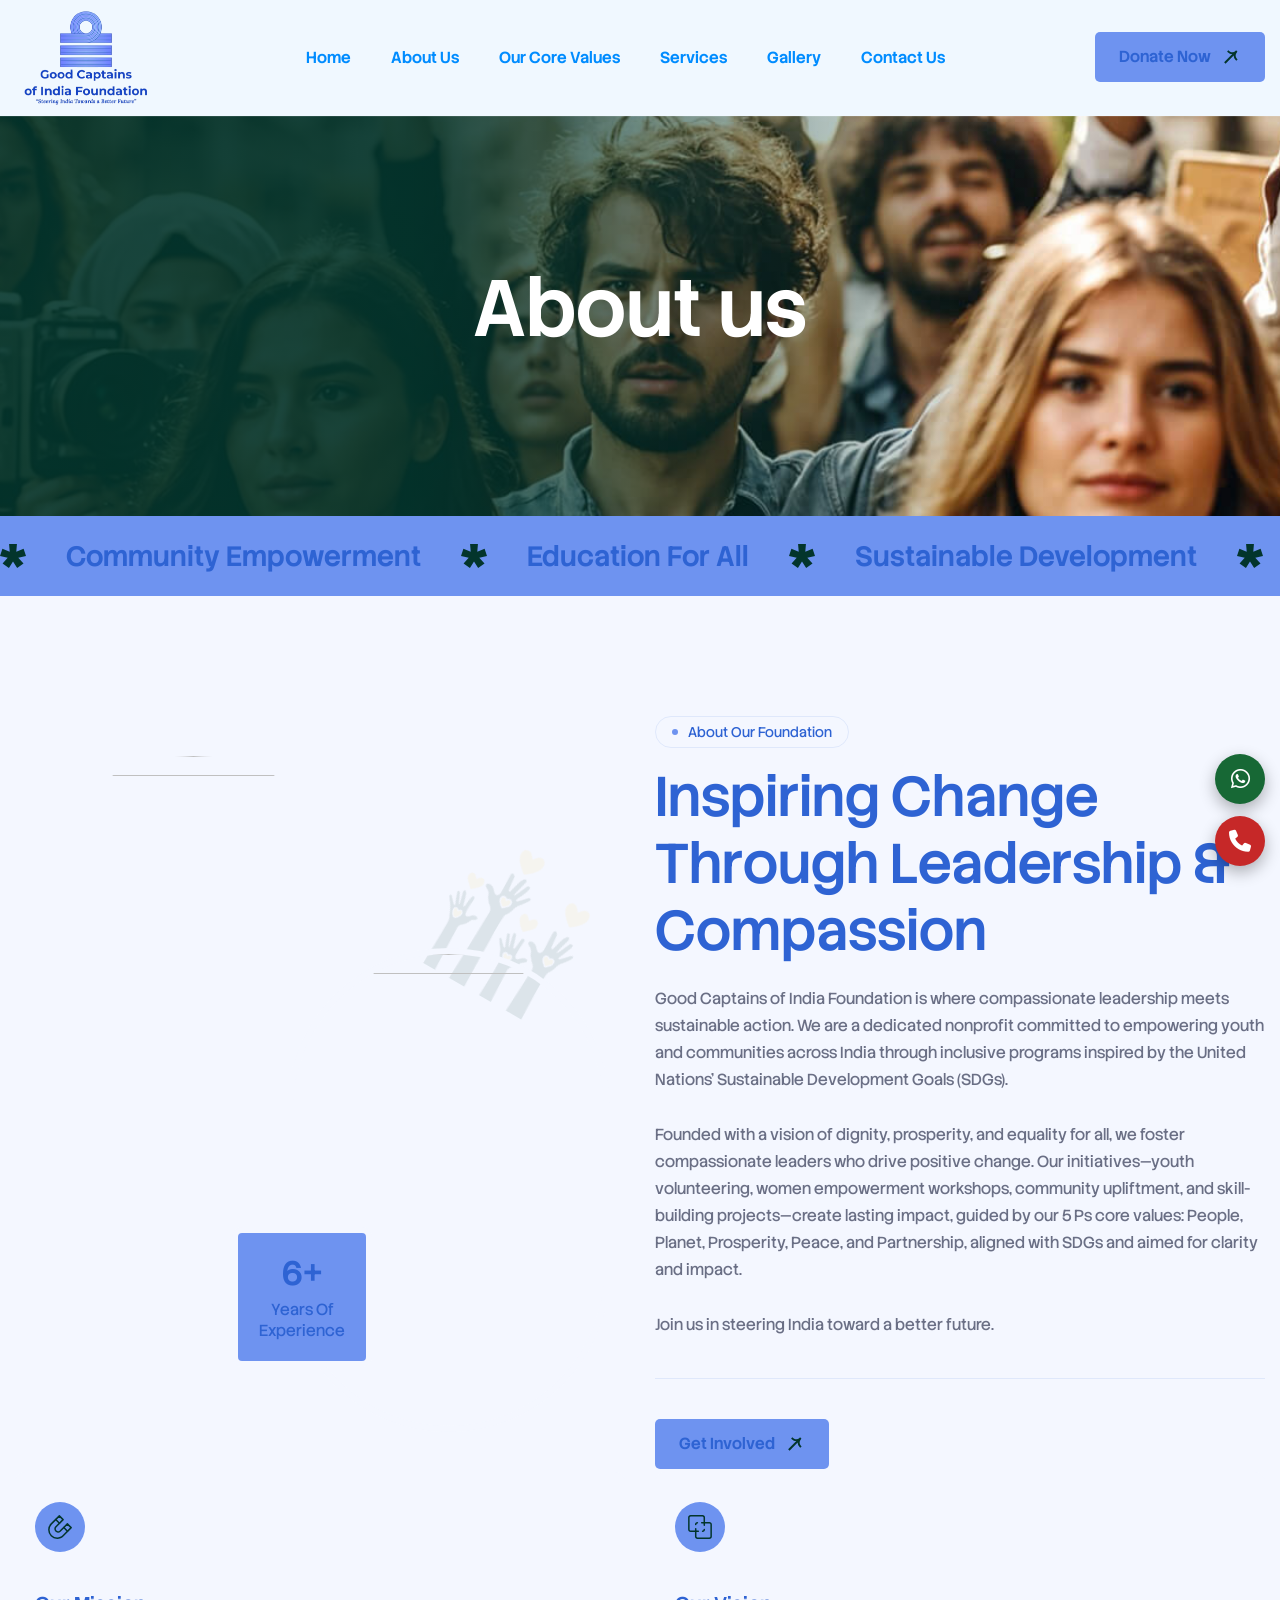
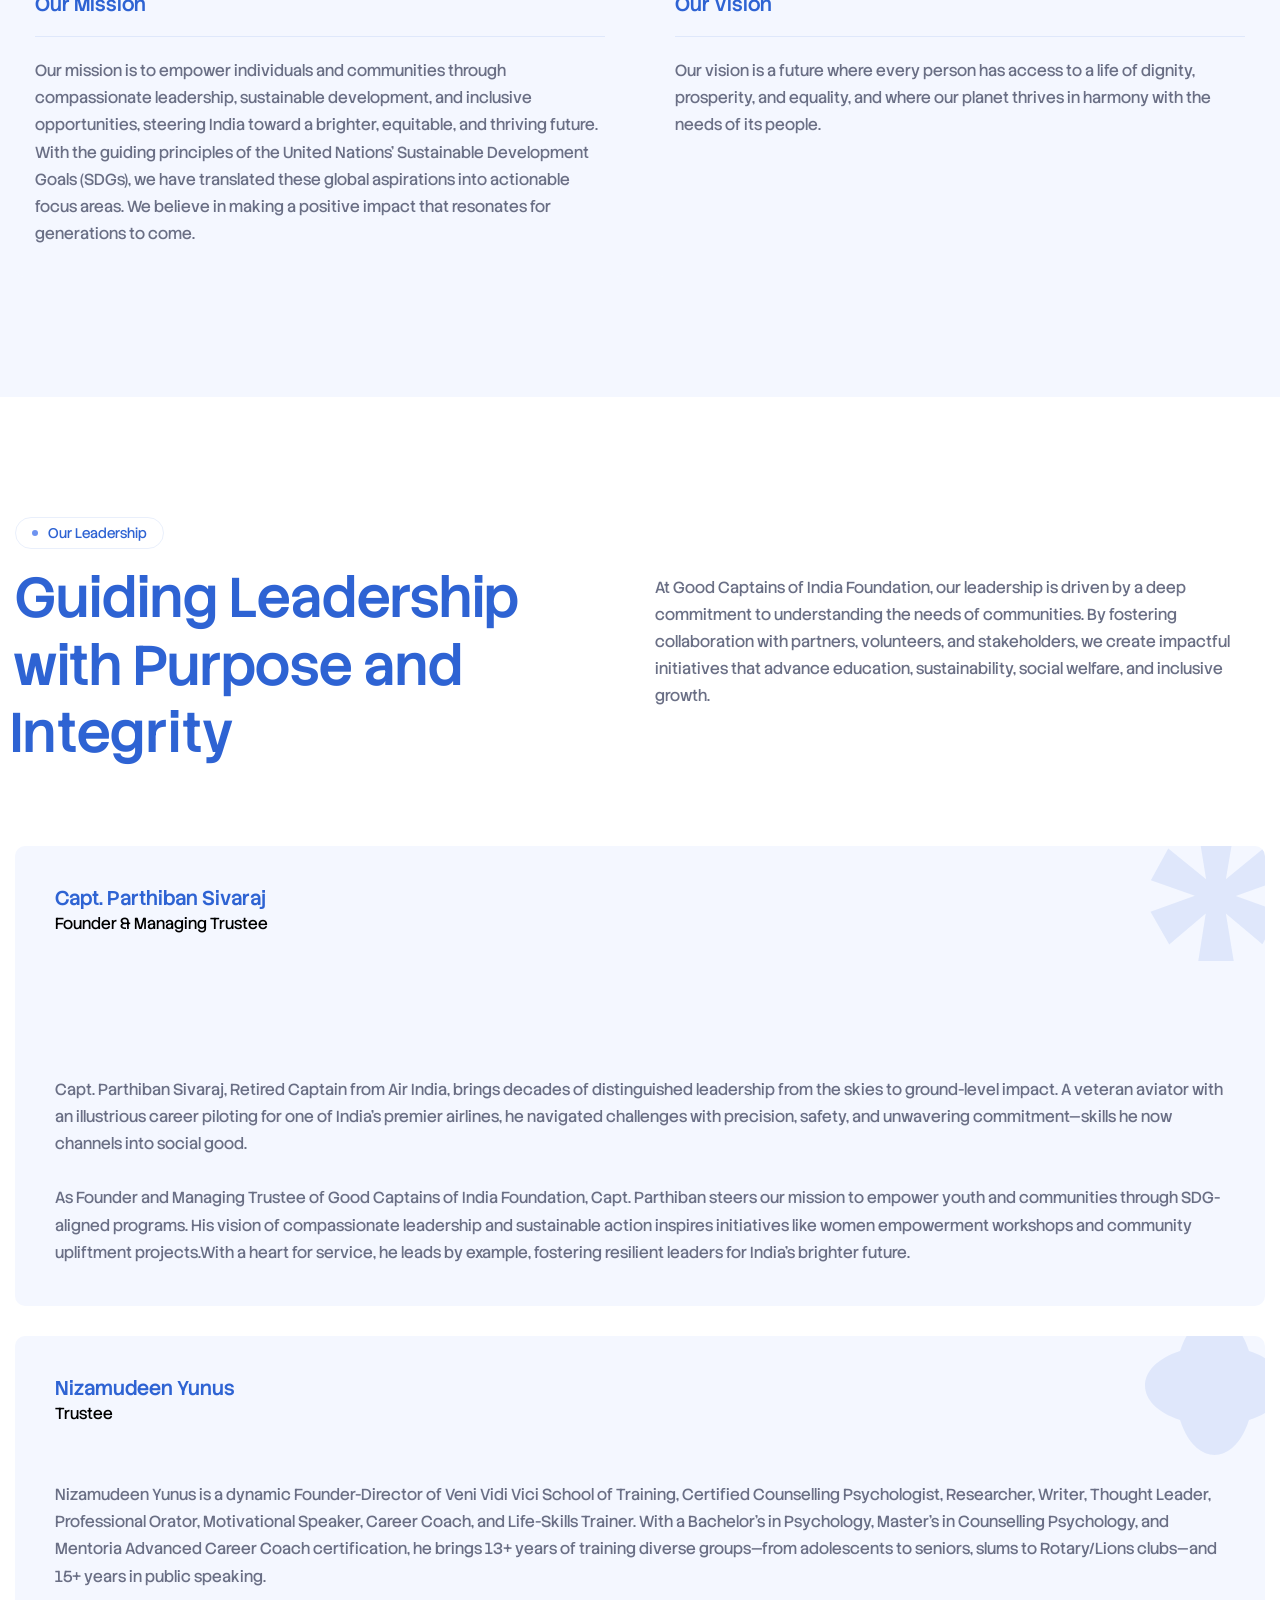
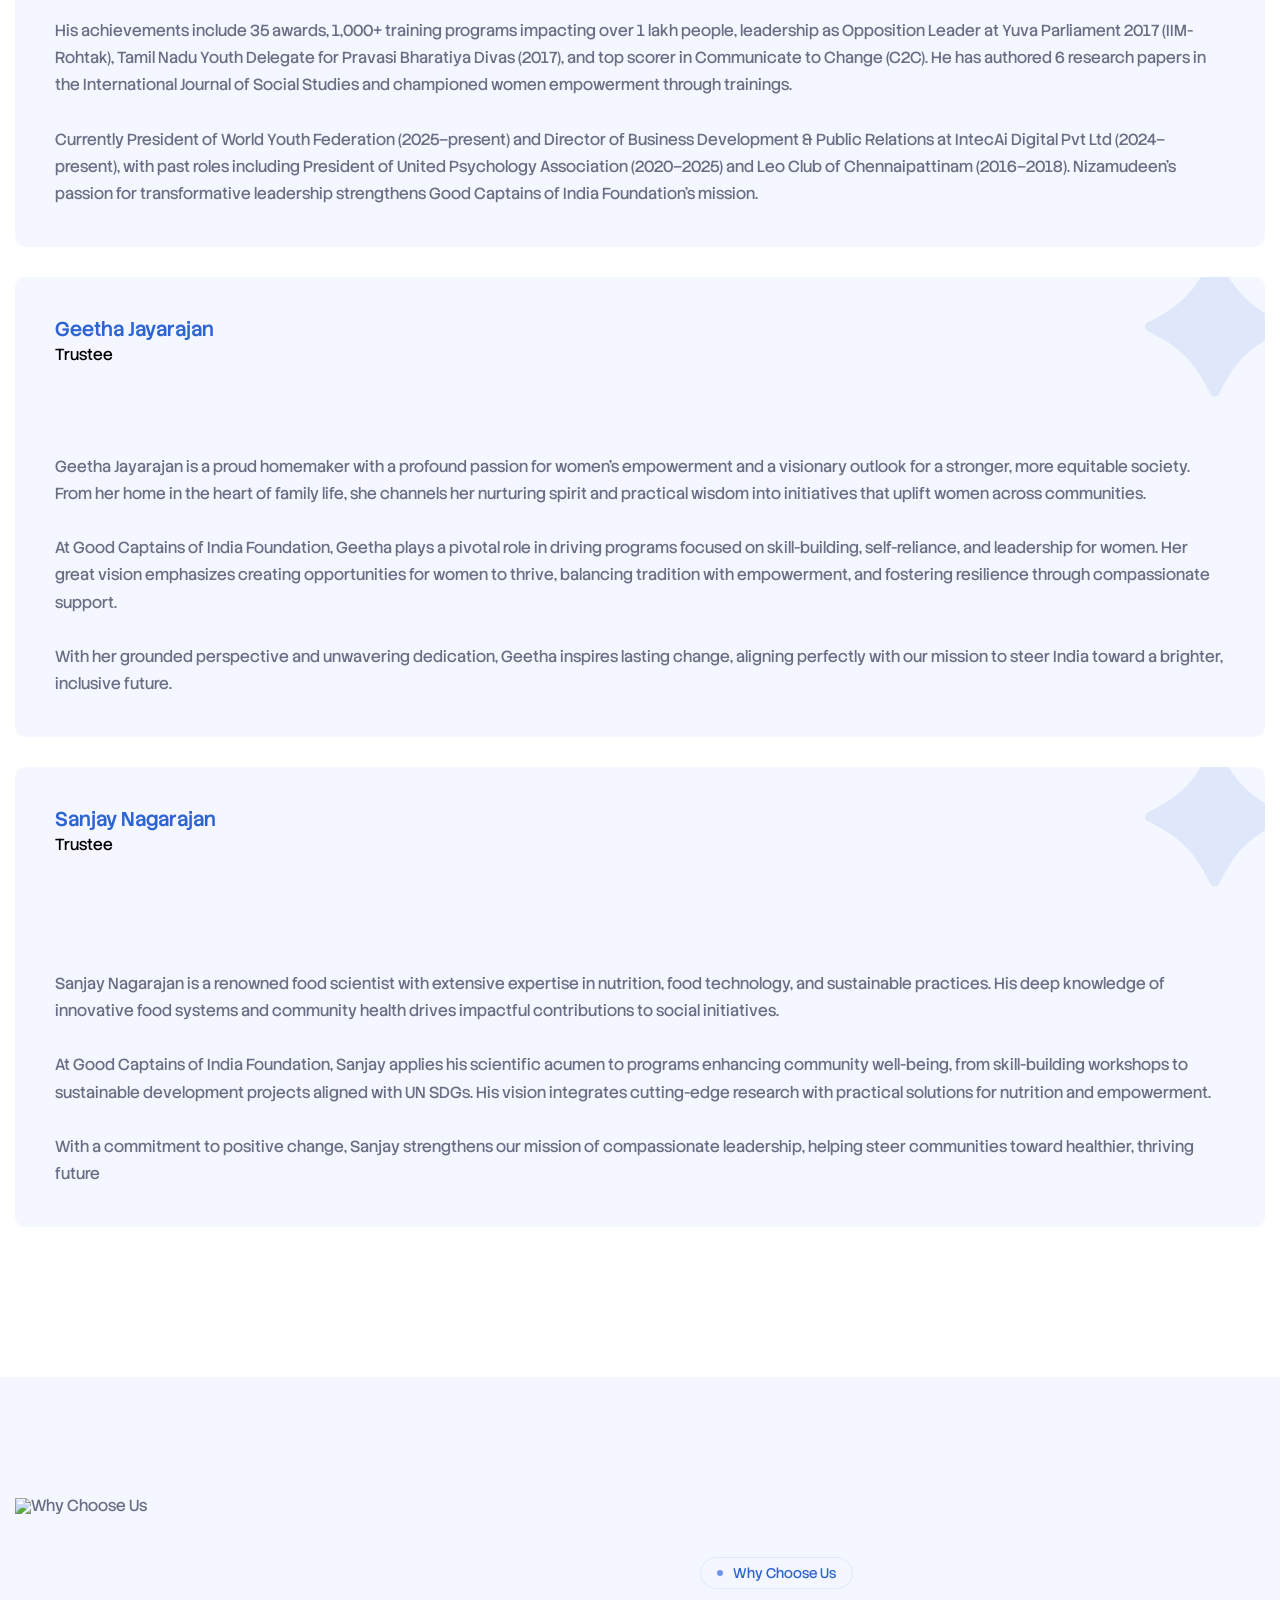
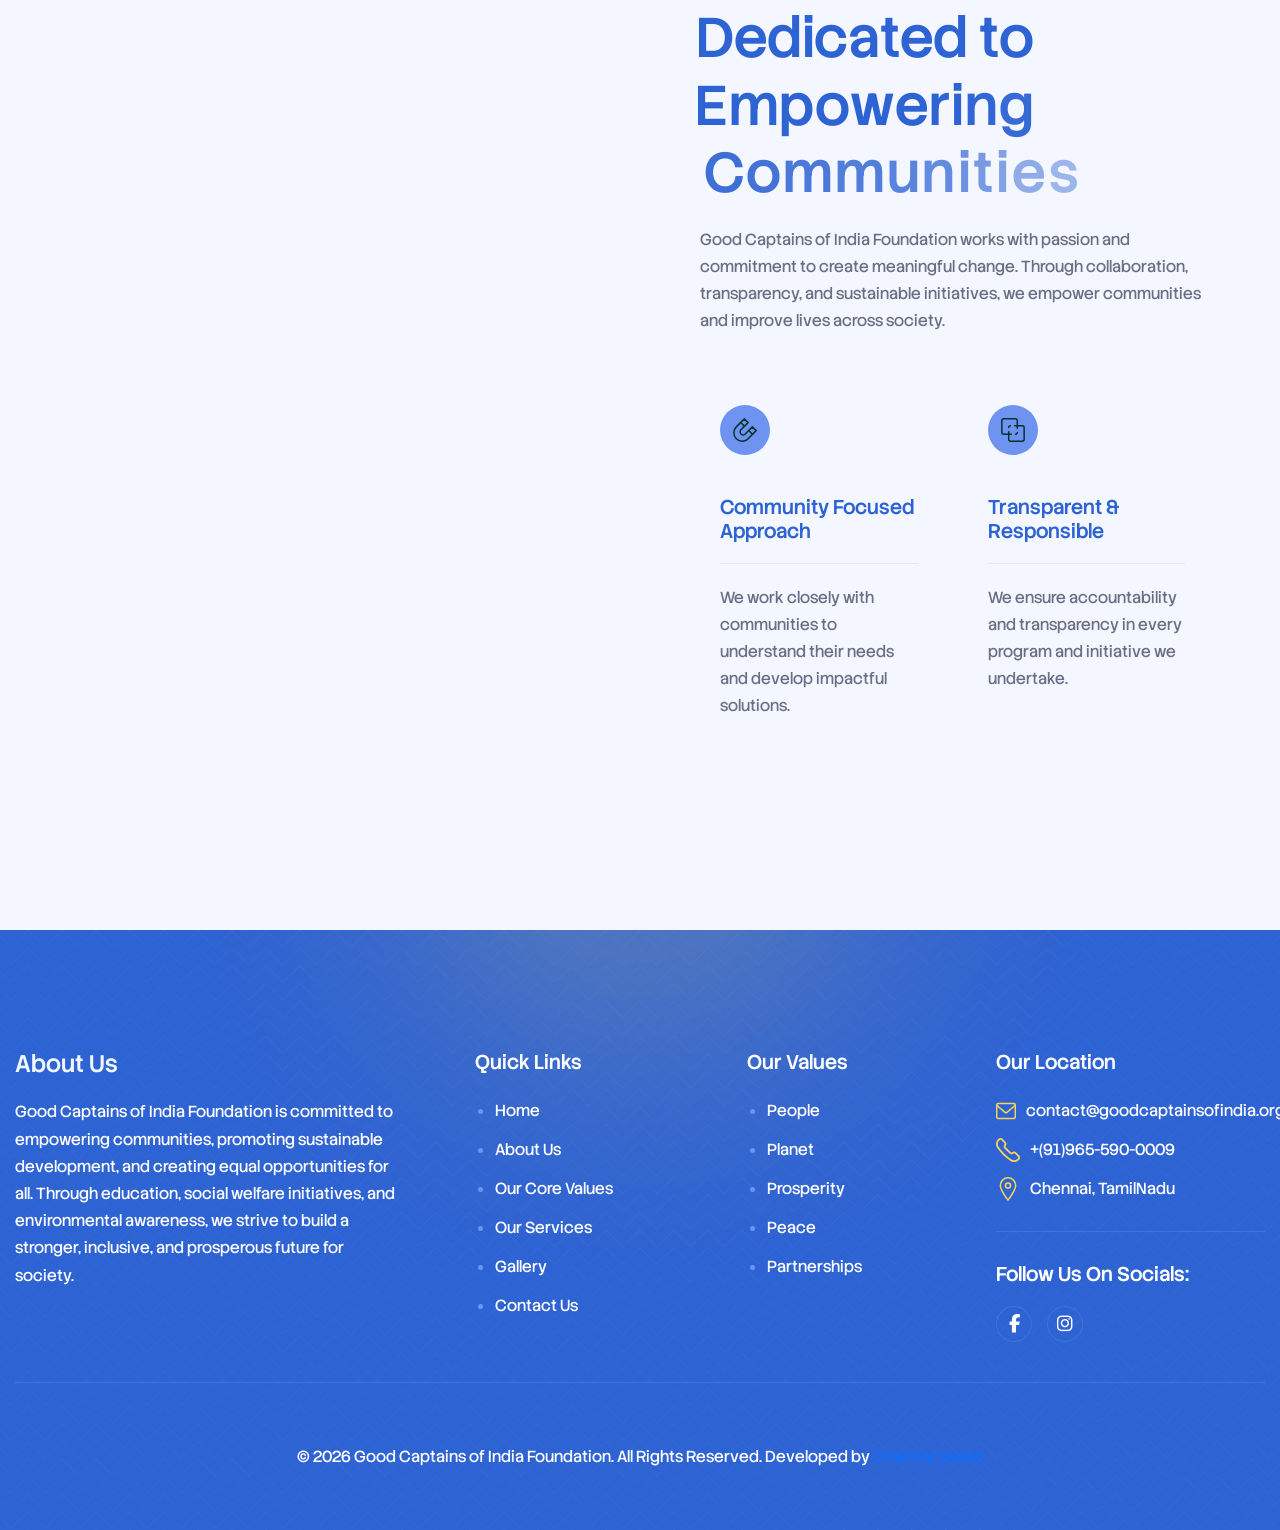
==== commit 8d0f08bf: "Update about.html" ====
--- a/about.html
+++ b/about.html
@@ -5,15 +5,15 @@
 <head>
 	<!-- Meta -->
 	<meta charset="utf-8">
-	<meta http-equiv="X-UA-Compatible" content="IE=edge">
+	<meta http-equiv="X-UA-Compatible" content="Good Captains">
 	<meta name="viewport" content="width=device-width, initial-scale=1.0, maximum-scale=1">
 	<meta name="description" content="">
 	<meta name="keywords" content="">
-	<meta name="author" content="Awaiken">
+	<meta name="author" content="">
 	<!-- Page Title -->
     <title>Good Captains of India Foundation</title>
 	<!-- Favicon Icon -->
-	<!-- <link rel="shortcut icon" type="image/x-icon" href="images/favicon.png"> -->
+	<link rel="shortcut icon" type="image/x-icon" href="images/favicon.ico">
     <!-- Google Fonts Css-->
     <link rel="preconnect" href="https://fonts.googleapis.com/">
     <link rel="preconnect" href="https://fonts.gstatic.com/" crossorigin>
@@ -37,6 +37,89 @@
 <link rel="stylesheet" href="https://cdnjs.cloudflare.com/ajax/libs/font-awesome/6.5.2/css/all.min.css">
 
 </head>
+<style>
+ 
+   .floating-contact {
+  position: fixed;
+  right: 15px;
+  top: 90%;
+  transform: translateY(-50%);
+  z-index: 9999;
+
+  display: flex;
+  flex-direction: column;
+  align-items: center;
+  gap: 12px;
+}
+
+/* Buttons */
+.contact-btn {
+  width: 50px;
+  height: 50px;
+  border-radius: 50%;
+  border: none;
+  cursor: pointer;
+
+  display: flex;
+  align-items: center;
+  justify-content: center;
+
+  color: #fff;
+  font-size: 22px;
+  box-shadow: 0 6px 16px rgba(0,0,0,0.3);
+}
+
+.whatsapp { background: #176835; }
+.call { background: #c62828; }
+
+/* Floating Enquiry Box */
+.enquiry-float {
+  position: fixed;
+  right: 20px;
+  width: 260px;
+  background: #fff;
+  padding: 15px;
+  border-radius: 10px;
+  box-shadow: 0 10px 30px rgba(0,0,0,0.15);
+  z-index: 9999;
+    display: none;
+}
+/* Form */
+.enquiry-float form h4 {
+  margin-bottom: 10px;
+  text-align: center;
+}
+
+.enquiry-float input,
+.enquiry-float textarea {
+  width: 100%;
+  padding: 8px;
+  margin-bottom: 8px;
+  border: 1px solid #ccc;
+  border-radius: 4px;
+}
+
+.enquiry-btn {
+  width: 100%;
+  background: #e63946;
+  color: #fff;
+  border: none;
+  padding: 10px;
+  border-radius: 5px;
+  cursor: pointer;
+  font-size: 15px;
+}
+
+.enquiry-btn:hover {
+  background: #c92f3c;
+}
+@media (max-width: 768px) {
+    .causes-item {
+        width: 100%;
+    }
+}
+
+</style>
 <body>
 
     <!-- Preloader Start -->
@@ -47,14 +130,26 @@
 		</div>
 	</div> -->
 	<!-- Preloader End -->
-
+<div class="floating-contact">
+
+  <!-- WhatsApp -->
+  <a href="https://wa.me/919655900009" target="_blank" class="contact-btn whatsapp">
+    <i class="fab fa-whatsapp"></i>
+  </a>
+
+  <!-- Call -->
+  <a href="tel:+919655900009 " class="contact-btn call">
+    <i class="fas fa-phone"></i>
+  </a>
+
+</div>
    <header class="main-header">
 		<div class="header-sticky">
 			<nav class="navbar navbar-expand-lg" style="background-color: aliceblue;">
 				<div class="container">
 					<!-- Logo Start -->
 					<a class="navbar-brand" href="index.html">
-						<img src="images/1.png" style="height: 80px;" alt="Logo">
+						<img src="images/1.png" style="height: 100px;" alt="Logo">
 					</a>
 					<!-- Logo End -->
 
@@ -98,10 +193,10 @@
                     <div class="page-header-box">
                         <h1 class="text-anime-style-3" data-cursor="-opaque">About us</h1>
                         <nav class="wow fadeInUp">
-                            <ol class="breadcrumb">
+                            <!-- <ol class="breadcrumb">
                                 <li class="breadcrumb-item"><a href="index-2.html">home</a></li>
                                 <li class="breadcrumb-item active" aria-current="page">About Us</li>
-                            </ol>
+                            </ol> -->
                         </nav>
                     </div>
                     <!-- Page Header Box End -->
@@ -157,7 +252,7 @@
                             <!-- About Us Image Start -->
                             <div class="about-us-image">
                                 <figure class="image-anime">
-                                    <img src="images/about-us-image-1.jpg" alt="">
+                                    <img src="images/a4.png" alt="">
                                 </figure>
                             </div>
                             <!-- About Us Image End -->
@@ -176,7 +271,7 @@
                             <!-- About Us Image Start -->
                             <div class="about-us-image">
                                 <figure class="image-anime">
-                                    <img src="images/about-us-image-2.jpg" alt="">
+                                    <img src="images/a6.png" alt="">
                                 </figure>
                             </div>
                             <!-- About Us Image End -->
@@ -199,44 +294,16 @@
             </h2>
 
             <p class="wow fadeInUp" data-wow-delay="0.2s">
-                Good Captains of India Foundation is dedicated to empowering communities,
-                promoting sustainable development, and creating equal opportunities for all.
-                Through education, social initiatives, and collaborative partnerships,
-                we strive to build a more inclusive and prosperous future.
+               Good Captains of India Foundation is where compassionate leadership meets sustainable action. We are a dedicated nonprofit committed to empowering youth and communities across India through inclusive programs inspired by the United Nations' Sustainable Development Goals (SDGs).
+<br><br>Founded with a vision of dignity, prosperity, and equality for all, we foster compassionate leaders who drive positive change. Our initiatives—youth volunteering, women empowerment workshops, community upliftment, and skill-building projects—create lasting impact, guided by our 5 Ps core values: People, Planet, Prosperity, Peace, and Partnership, aligned with SDGs and aimed for clarity and impact.
+<Br><br>Join us in steering India toward a better future.
+
             </p>
         </div>
         <!-- Section Title End -->
 
 
-        <!-- About Us Body Start -->
-        <div class="about-us-body wow fadeInUp" data-wow-delay="0.4s">
-
-            <!-- About Body Item Start -->
-            <div class="about-body-item">
-                <div class="icon-box">
-                    <img src="images/icon-about-us-item-1.svg" alt="">
-                </div>
-
-                <div class="about-body-item-content">
-                    <h3>Strengthening Communities</h3>
-                    <ul>
-                        <li>We collaborate with communities to understand their needs and create impactful programs that improve lives.</li>
-                    </ul>
-                </div>
-            </div>
-            <!-- About Body Item End -->
-
-
-            <!-- About Body Image Start -->
-            <div class="about-body-image">
-                <figure class="image-anime">
-                    <img src="images/about-us-body-image.jpg" alt="">
-                </figure>
-            </div>
-            <!-- About Body Image End -->
-
-        </div>
-        <!-- About Us Body End -->
+     
 
 
         <!-- About Us Footer Start -->
@@ -255,6 +322,37 @@
     <!-- About Us Content End -->
 </div>
             </div>
+              <!-- Why Choose Us Item List Start -->
+                <div class="causes-item-list" style=" display: flex;
+    gap: 30px;
+    flex-wrap: wrap;">
+
+                    <!-- Item 1 -->
+                    <div class="causes-item wow fadeInUp">
+                        <div class="icon-box">
+                            <img src="images/icon-our-causes-item-1.svg" alt="">
+                        </div>
+                        <div class="causes-item-content">
+                            <h3>Our Mission</h3>
+                            <p>Our mission is to empower individuals and communities through compassionate leadership, sustainable development, and inclusive opportunities, steering India toward a brighter, equitable, and thriving future. With the guiding principles of the United Nations' Sustainable Development Goals (SDGs), we have translated these global aspirations into actionable focus areas. We believe in making a positive impact that resonates for generations to come.</p>
+                        </div>
+                    </div>
+
+                    <!-- Item 2 -->
+                    <div class="causes-item wow fadeInUp" data-wow-delay="0.2s">
+                        <div class="icon-box">
+                            <img src="images/icon-our-causes-item-2.svg" alt="">
+                        </div>
+                        <div class="causes-item-content">
+                            <h3>Our Vision</h3>
+                            <p>Our vision is a future where every person has access to a life of dignity, prosperity, and equality, and where our planet thrives in harmony with the needs of its people.</p>
+                        </div>
+                    </div>
+
+                  
+
+                </div>
+                <!-- Why Choose Us Item List End -->    
         </div>
     </div>
     <!-- About US Section End -->
@@ -267,10 +365,10 @@
     <div class="col-xl-6">
         <!-- Section Title Start -->
         <div class="section-title">
-            <span class="section-sub-title wow fadeInUp">The Foundation of Our Work</span>
+            <span class="section-sub-title wow fadeInUp">Our Leadership</span>
 
             <h2 class="text-anime-style-3" data-cursor="-opaque">
-                Transforming Vision into Positive Social Impact
+                Guiding Leadership with Purpose and Integrity
             </h2>
         </div>
         <!-- Section Title End -->
@@ -283,11 +381,8 @@
             <!-- Section Title Content Start -->
             <div class="section-title-content wow fadeInUp" data-wow-delay="0.2s">
                 <p>
-                    At Good Captains of India Foundation, we believe that meaningful change
-                    begins with understanding community needs. By working closely with
-                    people, partners, and volunteers, we design impactful programs that
-                    promote education, sustainability, social welfare, and inclusive growth.
-                </p>
+    At Good Captains of India Foundation, our leadership is driven by a deep commitment to understanding the needs of communities. By fostering collaboration with partners, volunteers, and stakeholders, we create impactful initiatives that advance education, sustainability, social welfare, and inclusive growth.
+</p>
             </div>
             <!-- Section Title Content End -->
 
@@ -298,24 +393,26 @@
 </div>
 
             <div class="row">
-                <div class="col-xl-4 col-md-6">
+                <div class="col-xl-12 col-md-6">
                     <!-- Our Approach Item Start -->
                     <div class="approach-item box-1 wow fadeInUp">
                         <div class="approach-item-header">
-                            <div class="icon-box">
+                            <!-- <div class="icon-box">
                                 <img src="images/icon-our-approach-1.svg" alt="">
-                            </div>
+                            </div> -->
                             <div class="approach-item-title">
-                                <h3>Our Mission</h3>
+                                <h3>Capt. Parthiban Sivaraj</h3>
+                              <p style="color: black;"
+   onmouseover="this.style.color='white'"
+   onmouseout="this.style.color='black'">
+   Founder & Managing Trustee
+</p>
                             </div>
                         </div>
                         <div class="approach-item-content">
-                            <p>Our mission is to empower individuals and communities through compassionate 
-                                leadership, sustainable development, and inclusive opportunities, steering
-                                 India toward a brighter, equitable, and thriving future. With the guiding 
-                                 principles of the United Nations' Sustainable Development Goals (SDGs),
-                                 we have translated these global aspirations into 
-                                actionable focus areas. </p>
+                            <p>Capt. Parthiban Sivaraj, Retired Captain from Air India, brings decades of distinguished leadership from the skies to ground-level impact. A veteran aviator with an illustrious career piloting for one of India's premier airlines, he navigated challenges with precision, safety, and unwavering commitment—skills he now channels into social good.
+<br><br>As Founder and Managing Trustee of Good Captains of India Foundation, Capt. Parthiban steers our mission to empower youth and communities through SDG-aligned programs. His vision of compassionate leadership and sustainable action inspires initiatives like women empowerment workshops and community upliftment projects.With a heart for service, he leads by example, fostering resilient leaders for India's brighter future.
+</p>
                             <!-- <ul>
                                 <li>To empower communities by addressing real social challenges.</li>
                             </ul> -->
@@ -324,21 +421,29 @@
                     <!-- Our Approach Item End -->
                 </div>
 
-                <div class="col-xl-4 col-md-6">
+                <div class="col-xl-12 col-md-6">
                     <!-- Our Approach Item Start -->
                     <div class="approach-item box-2 wow fadeInUp" data-wow-delay="0.2s">
                         <div class="approach-item-header">
-                            <div class="icon-box">
+                            <!-- <div class="icon-box">
                                 <img src="images/icon-our-approach-2.svg" alt="">
-                            </div>
+                            </div> -->
                             <div class="approach-item-title">
-                                <h3>Our Vision</h3>
+                                <h3>
+Nizamudeen Yunus
+</h3>
+<p style="color: black;"
+   onmouseover="this.style.color='white'"
+   onmouseout="this.style.color='black'">
+   Trustee
+</p>
                             </div>
                         </div>
                         <div class="approach-item-content">
-                            <p>We envision a world where empowered communities, sustainable practices, and compassionate
-                                 leadership pave the way for a brighter and more inclusive future. A world where no one is left behind, and everyone has the opportunity to thrive. By decoding the SDGs and aligning our work with these
-                                 global objectives, we are steering India toward a more prosperous, peaceful, and equitable future.</p>
+                            <p>Nizamudeen Yunus is a dynamic Founder-Director of Veni Vidi Vici School of Training, Certified Counselling Psychologist, Researcher, Writer, Thought Leader, Professional Orator, Motivational Speaker, Career Coach, and Life-Skills Trainer. With a Bachelor’s in Psychology, Master’s in Counselling Psychology, and Mentoria Advanced Career Coach certification, he brings 13+ years of training diverse groups—from adolescents to seniors, slums to Rotary/Lions clubs—and 15+ years in public speaking.
+<br><br>His achievements include 35 awards, 1,000+ training programs impacting over 1 lakh people, leadership as Opposition Leader at Yuva Parliament 2017 (IIM-Rohtak), Tamil Nadu Youth Delegate for Pravasi Bharatiya Divas (2017), and top scorer in Communicate to Change (C2C). He has authored 6 research papers in the International Journal of Social Studies and championed women empowerment through trainings.
+<br><br>Currently President of World Youth Federation (2025–present) and Director of Business Development & Public Relations at IntecAi Digital Pvt Ltd (2024–present), with past roles including President of United Psychology Association (2020–2025) and Leo Club of Chennaipattinam (2016–2018). Nizamudeen’s passion for transformative leadership strengthens Good Captains of India Foundation’s mission.
+</p>
                             <!-- <ul>
                                 <li>A world where empowered communities thrive with opportunitie.</li>
                             </ul> -->
@@ -347,21 +452,27 @@
                     <!-- Our Approach Item End -->
                 </div>
 
-                <div class="col-xl-4 col-md-6">
+                <div class="col-xl-12 col-md-6">
                     <!-- Our Approach Item Start -->
                     <div class="approach-item box-3 wow fadeInUp" data-wow-delay="0.4s">
                         <div class="approach-item-header">
-                            <div class="icon-box">
+                            <!-- <div class="icon-box">
                                 <img src="images/icon-our-approach-3.svg" alt="">
-                            </div>
+                            </div> -->
                             <div class="approach-item-title">
-                                <h3>Our Values</h3>
+                                <h3>Geetha Jayarajan</h3>
+                                <p style="color: black;"
+   onmouseover="this.style.color='white'"
+   onmouseout="this.style.color='black'">
+   Trustee
+</p>
                             </div>
                         </div>
                         <div class="approach-item-content">
-                            <p>At Good Captains of India Foundation, we believe in empowering individuals and communities through 
-                                compassionate leadership, sustainable development, and inclusive opportunities, steering India toward a brighter, equitable, and thriving future.Guided by the United Nations’ Sustainable Development Goals (SDGs), 
-                                we’ve decoded these global aspirations into 5 Ps that encapsulate their essence</p>
+                            <p>Geetha Jayarajan is a proud homemaker with a profound passion for women’s empowerment and a visionary outlook for a stronger, more equitable society. From her home in the heart of family life, she channels her nurturing spirit and practical wisdom into initiatives that uplift women across communities.
+<br><br>At Good Captains of India Foundation, Geetha plays a pivotal role in driving programs focused on skill-building, self-reliance, and leadership for women. Her great vision emphasizes creating opportunities for women to thrive, balancing tradition with empowerment, and fostering resilience through compassionate support.
+<br><br>With her grounded perspective and unwavering dedication, Geetha inspires lasting change, aligning perfectly with our mission to steer India toward a brighter, inclusive future.
+</p>
                             <!-- <ul>
                                 <li>Guiding every action we take to create meaningful & lasting social impact.</li>
                             </ul> -->
@@ -369,7 +480,35 @@
                     </div>
                     <!-- Our Approach Item End -->
                 </div>
-
+      <div class="col-xl-12 col-md-6">
+                    <!-- Our Approach Item Start -->
+                    <div class="approach-item box-3 wow fadeInUp" data-wow-delay="0.4s">
+                        <div class="approach-item-header">
+                            <!-- <div class="icon-box">
+                                <img src="images/icon-our-approach-3.svg" alt="">
+                            </div> -->
+                            <div class="approach-item-title">
+                                <h3>Sanjay Nagarajan</h3>
+                                <p style="color: black;"
+   onmouseover="this.style.color='white'"
+   onmouseout="this.style.color='black'">
+   Trustee
+</p>
+                            </div>
+                        </div>
+                        <div class="approach-item-content">
+                            <p>Sanjay Nagarajan is a renowned food scientist with extensive expertise in nutrition, food technology, and sustainable practices. His deep knowledge of innovative food systems and community health drives impactful contributions to social initiatives.
+<br><br>At Good Captains of India Foundation, Sanjay applies his scientific acumen to programs enhancing community well-being, from skill-building workshops to sustainable development projects aligned with UN SDGs. His vision integrates cutting-edge research with practical solutions for nutrition and empowerment.
+<Br><Br>With a commitment to positive change, Sanjay strengthens our mission of compassionate leadership, helping steer communities toward healthier, thriving future
+
+</p>
+                            <!-- <ul>
+                                <li>Guiding every action we take to create meaningful & lasting social impact.</li>
+                            </ul> -->
+                        </div>
+                    </div>
+                    <!-- Our Approach Item End -->
+                </div>
            
             </div>
         </div>
@@ -388,7 +527,7 @@
             <!-- Why Choose Us Image Start -->
             <div class="our-causes-image">
                 <figure class="image-anime">
-                    <img src="images/our-causes-image.jpg" alt="Why Choose Us">
+                    <img src="images/a8.png" alt="Why Choose Us">
                 </figure>
             </div>
             <!-- Why Choose Us Image End -->
@@ -441,28 +580,9 @@
                         </div>
                     </div>
 
-                    <!-- Item 3 -->
-                    <div class="causes-item wow fadeInUp" data-wow-delay="0.4s">
-                        <div class="icon-box">
-                            <img src="images/icon-our-causes-item-3.svg" alt="">
-                        </div>
-                        <div class="causes-item-content">
-                            <h3>Collaborative Partnerships</h3>
-                            <p>We partner with volunteers, organizations, and communities to maximize our collective impact.</p>
-                        </div>
-                    </div>
-
-                    <!-- Item 4 -->
-                    <div class="causes-item wow fadeInUp" data-wow-delay="0.6s">
-                        <div class="icon-box">
-                            <img src="images/icon-our-causes-item-4.svg" alt="">
-                        </div>
-                        <div class="causes-item-content">
-                            <h3>Sustainable Impact</h3>
-                            <p>Our programs focus on long-term development that benefits future generations.</p>
-                        </div>
-                    </div>
-
+                   
+
+                  
                 </div>
                 <!-- Why Choose Us Item List End -->
 
@@ -481,7 +601,7 @@
  
   
 
-     <!-- Main Footer Start -->
+    <!-- Main Footer Start -->
     <footer class="main-footer dark-section">
         <div class="container">
             <div class="row">
@@ -539,7 +659,12 @@
                         <div class="footer-links footer-location-info">
                             <h2>Our Location</h2>
                             <ul>
-                                <li><img src="images/icon-location-accent.svg" alt="">
+                               
+                                    <li><img src="images/icon-mail-accent.svg" alt="">
+                                 contact@goodcaptainsofindia.org</li>
+                                    <li><img src="images/icon-phone-accent.svg" alt="">
+                                   +(91)965-590-0009</li>
+                                    <li><img src="images/icon-location-accent.svg" alt="">
                                    Chennai, TamilNadu</li>
                             </ul>
 
@@ -547,8 +672,7 @@
                             <div class="footer-social-links">
                                 <h3>Follow Us On Socials:</h3>
                                 <ul>
-                                    <li><a href="#"><i class="fa-brands fa-pinterest-p"></i></a></li>
-                                    <li><a href="#"><i class="fa-brands fa-x-twitter"></i></a></li>
+                                   
                                     <li><a href="#"><i class="fa-brands fa-facebook-f"></i></a></li>
                                     <li><a href="#"><i class="fa-brands fa-instagram"></i></a></li>
                                 </ul>
@@ -652,7 +776,25 @@
     <script src="js/wow.min.js"></script>
     <!-- Main Custom js file -->
     <script src="js/function.js"></script>
+       <script>
+  const toggleBtn = document.getElementById("callToggle");
+  const enquiryBox = document.getElementById("enquiryBox");
+
+  toggleBtn.addEventListener("click", () => {
+    enquiryBox.style.display =
+      enquiryBox.style.display === "block" ? "none" : "block";
+  });
+
+  document.addEventListener("click", (e) => {
+    if (!e.target.closest(".floating-contact")) {
+      enquiryBox.style.display = "none";
+    }
+  });
+  toggleBtn.addEventListener("click", () => {
+  enquiryBox.classList.toggle("show");
+});
+</script>
 </body>
 
 <!-- Mirrored from html.awaikenthemes.com/aasha/about.html by HTTrack Website Copier/3.x [XR&CO'2014], Mon, 23 Mar 2026 10:50:43 GMT -->
-</html>+</html>
